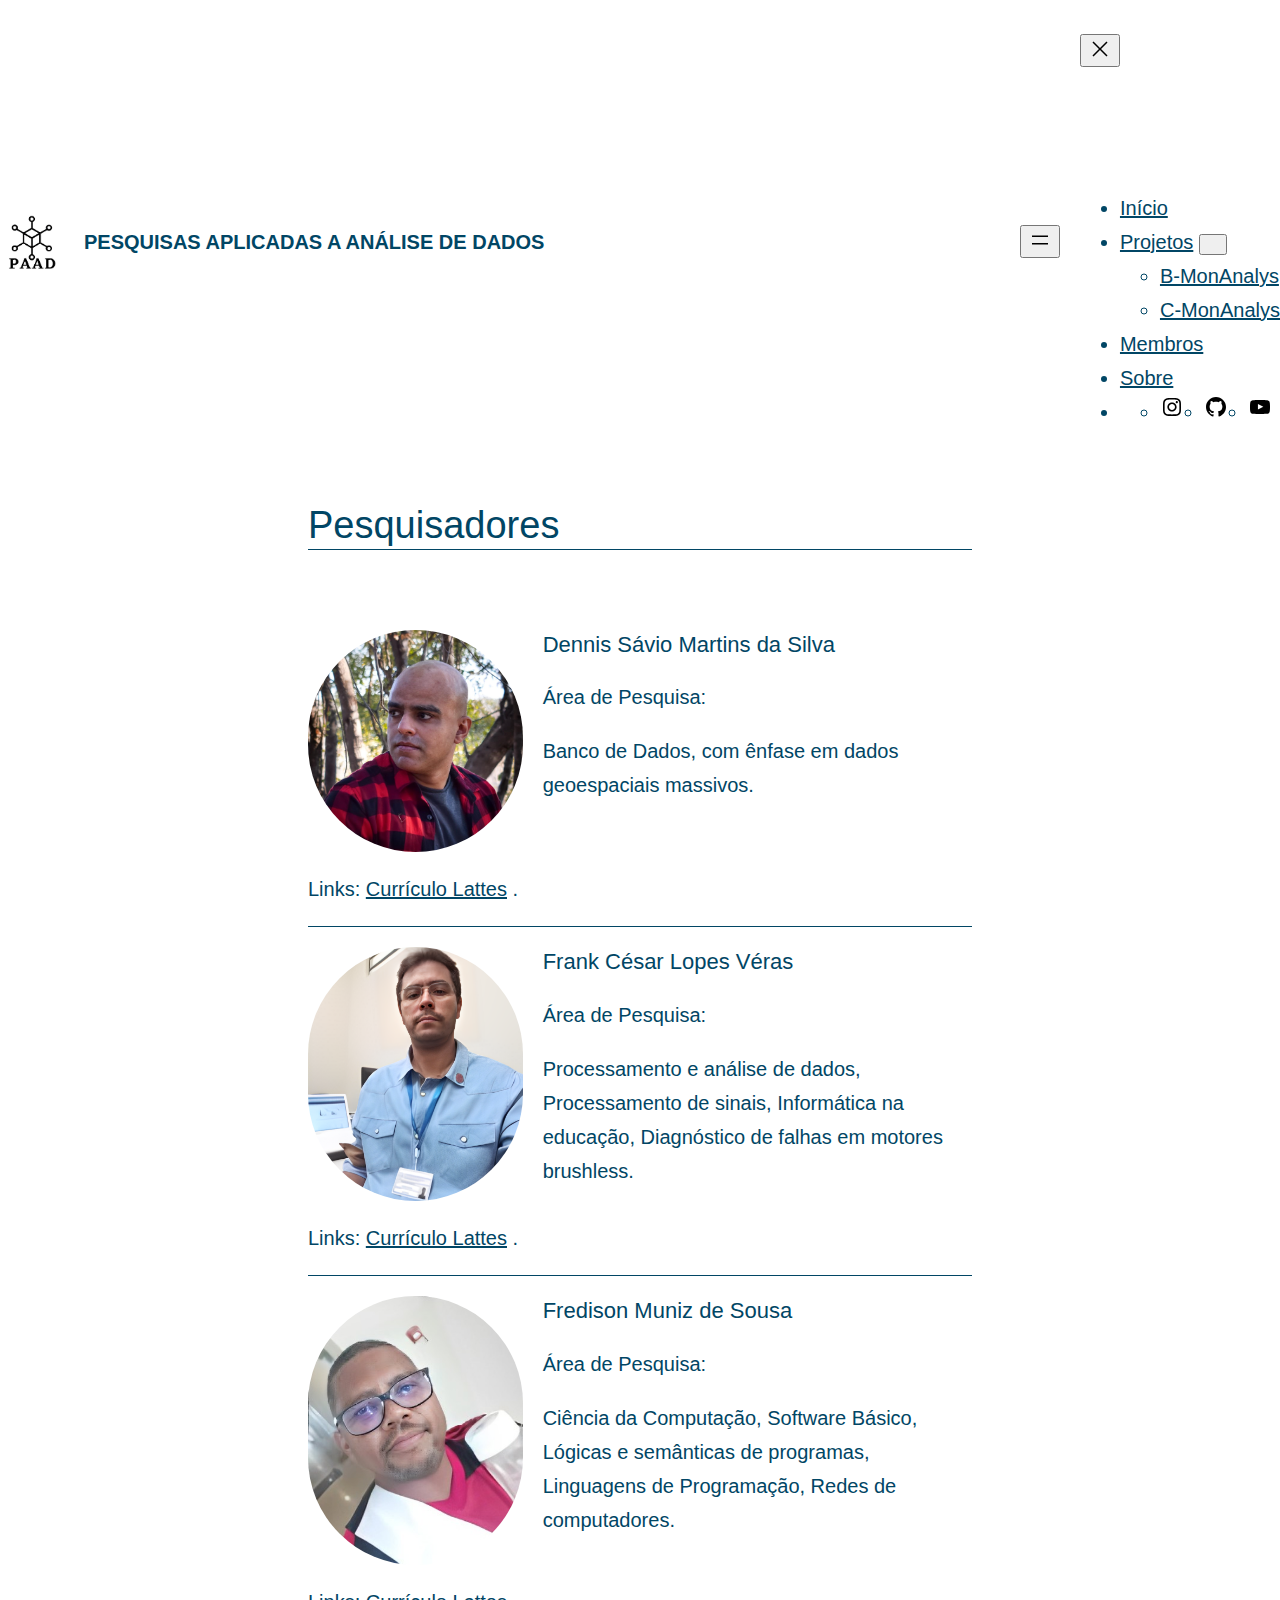
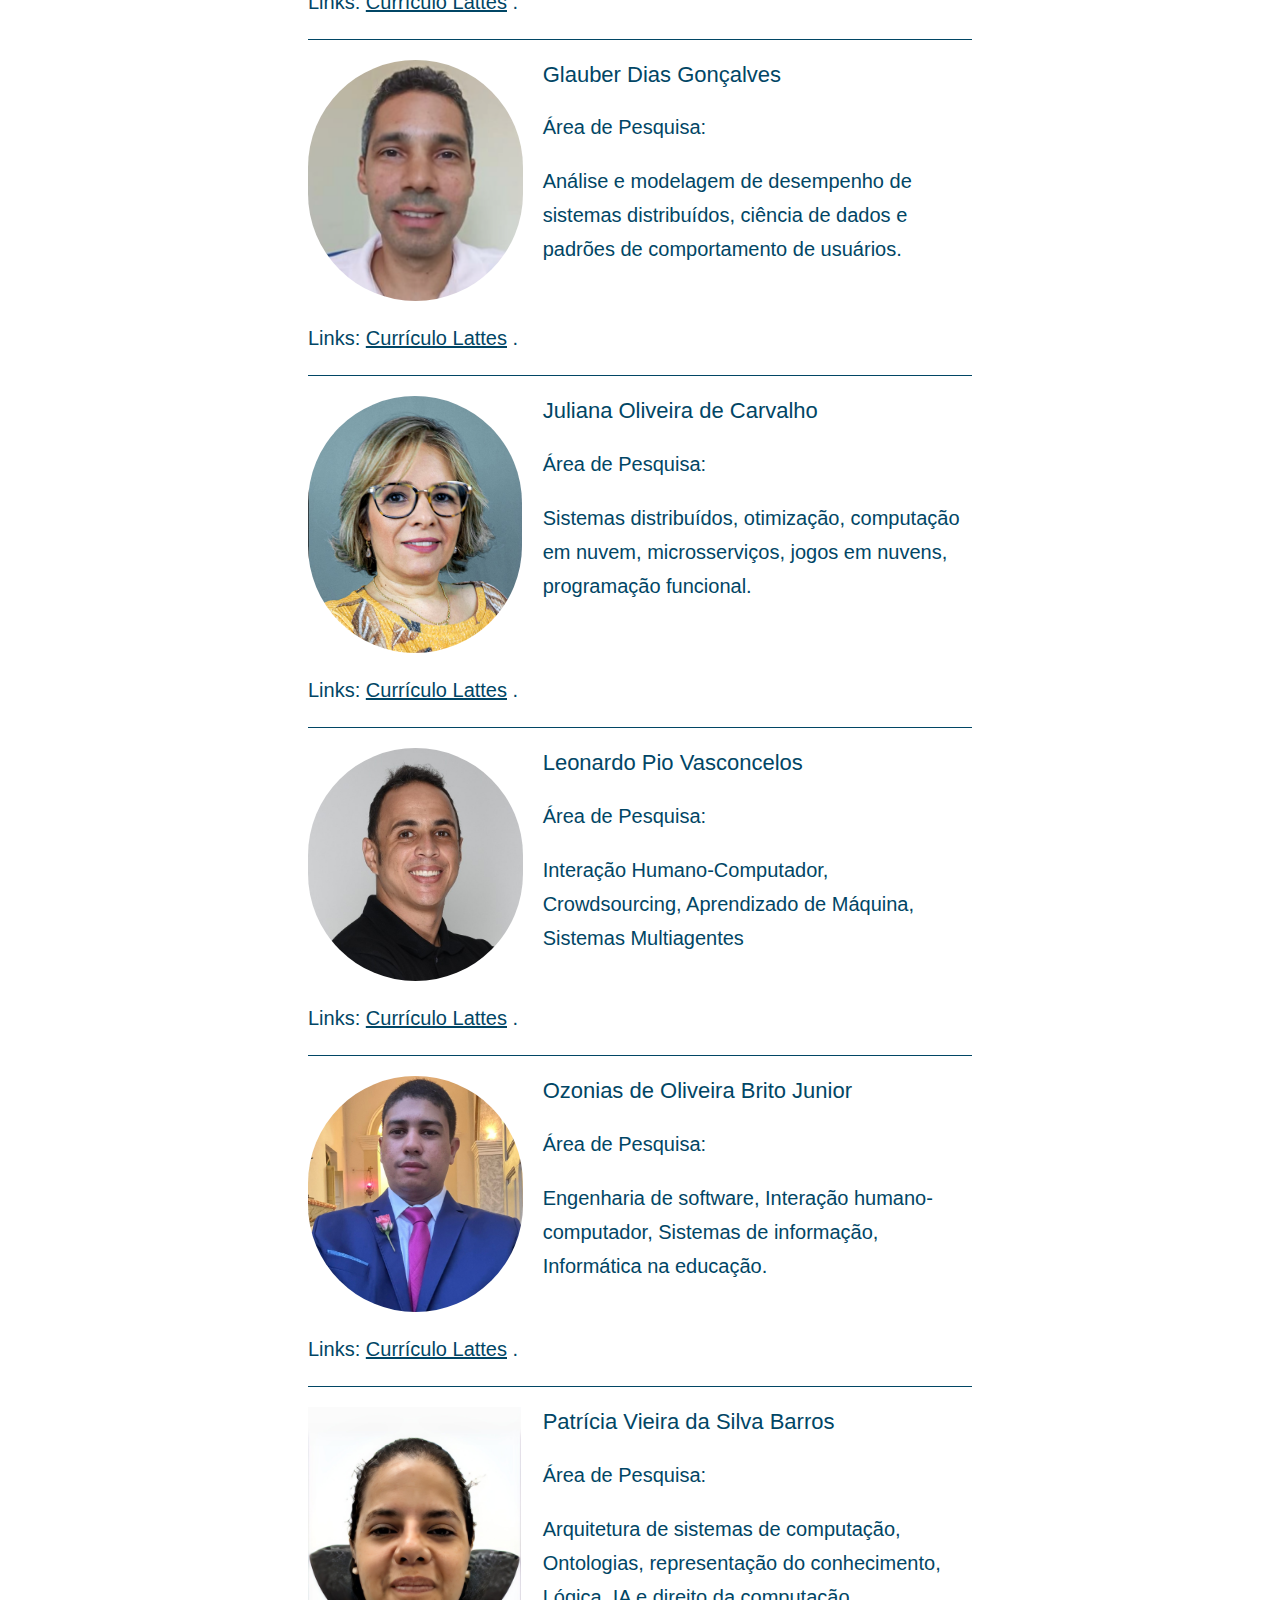
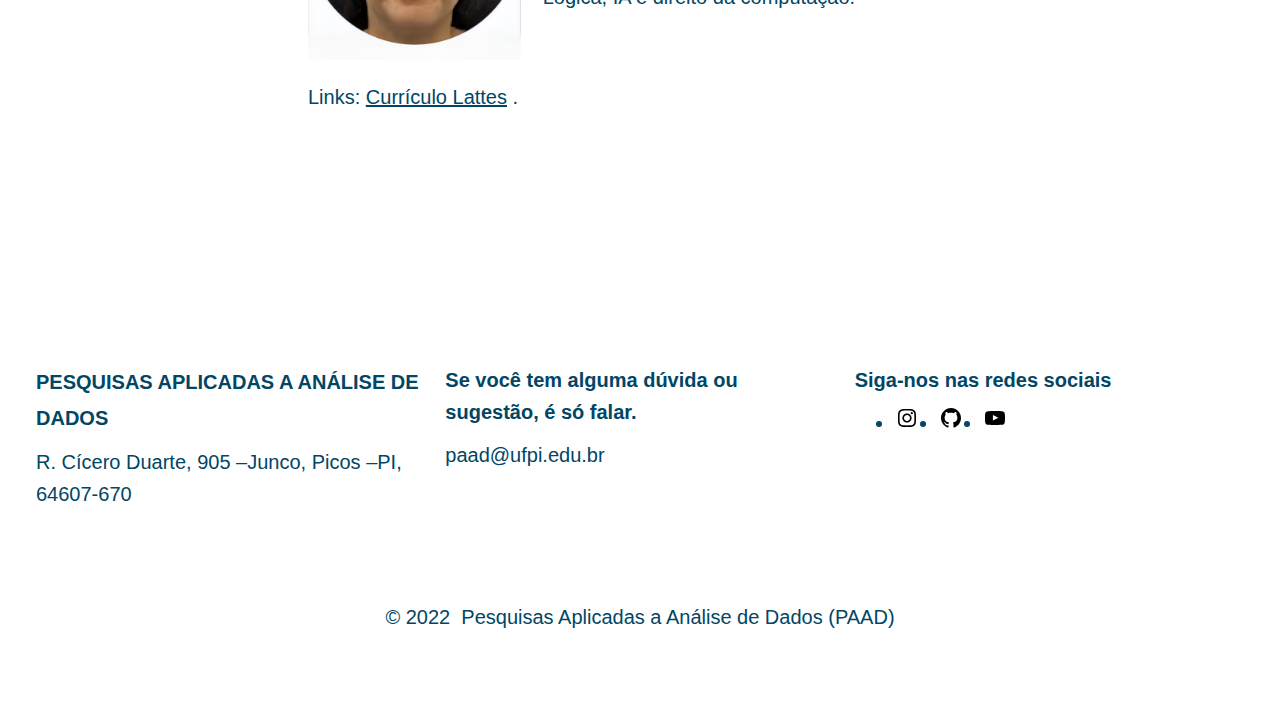
==== pages/membros/index.html @ ea76b941 "Subindo o site" ====
<!DOCTYPE html>
<html lang="pt-BR">
    <head>
        <meta charset="UTF-8"/>
        <meta name="viewport" content="width=device-width, initial-scale=1"/>
        <meta name='robots' content='max-image-preview:large'/>
        
        <title>Membros &#8211;Pesquisas aplicadas A análise de dados</title>
        
        <link rel="alternate" type="application/rss+xml" title="Feed para Pesquisas aplicadas A análise de dados &raquo;" href="../../feed/index.html"/>
        <link rel="alternate" type="application/rss+xml" title="Feed de comentários para Pesquisas aplicadas A análise de dados &raquo;" href="../../feed/index.html"/>
        <script type="text/javascript">
            /* <![CDATA[ */
            function addLoadEvent(func) {
                var oldonload = window.onload;
                if (typeof window.onload != 'function') {
                    window.onload = func;
                } else {
                    window.onload = function() {
                        oldonload();
                        func();
                    }
                }
            }
            /* ]]> */
        </script>
        <script>
            window._wpemojiSettings = {
                "baseUrl": "https:\/\/s0.wp.com\/wp-content\/mu-plugins\/wpcom-smileys\/twemoji\/2\/72x72\/",
                "ext": ".png",
                "svgUrl": "https:\/\/s0.wp.com\/wp-content\/mu-plugins\/wpcom-smileys\/twemoji\/2\/svg\/",
                "svgExt": ".svg",
                "source": {
                    "concatemoji": "https:\/\/s0.wp.com\/wp-includes\/js\/wp-emoji-release.min.js?m=1719498190i&ver=6.7-beta3-59263"
                }
            };
            /*! This file is auto-generated */
            !function(i, n) {
                var o, s, e;
                function c(e) {
                    try {
                        var t = {
                            supportTests: e,
                            timestamp: (new Date).valueOf()
                        };
                        sessionStorage.setItem(o, JSON.stringify(t))
                    } catch (e) {}
                }
                function p(e, t, n) {
                    e.clearRect(0, 0, e.canvas.width, e.canvas.height),
                    e.fillText(t, 0, 0);
                    var t = new Uint32Array(e.getImageData(0, 0, e.canvas.width, e.canvas.height).data)
                      , r = (e.clearRect(0, 0, e.canvas.width, e.canvas.height),
                    e.fillText(n, 0, 0),
                    new Uint32Array(e.getImageData(0, 0, e.canvas.width, e.canvas.height).data));
                    return t.every(function(e, t) {
                        return e === r[t]
                    })
                }
                function u(e, t, n) {
                    switch (t) {
                    case "flag":
                        return n(e, "\ud83c\udff3\ufe0f\u200d\u26a7\ufe0f", "\ud83c\udff3\ufe0f\u200b\u26a7\ufe0f") ? !1 : !n(e, "\ud83c\uddfa\ud83c\uddf3", "\ud83c\uddfa\u200b\ud83c\uddf3") && !n(e, "\ud83c\udff4\udb40\udc67\udb40\udc62\udb40\udc65\udb40\udc6e\udb40\udc67\udb40\udc7f", "\ud83c\udff4\u200b\udb40\udc67\u200b\udb40\udc62\u200b\udb40\udc65\u200b\udb40\udc6e\u200b\udb40\udc67\u200b\udb40\udc7f");
                    case "emoji":
                        return !n(e, "\ud83d\udc26\u200d\u2b1b", "\ud83d\udc26\u200b\u2b1b")
                    }
                    return !1
                }
                function f(e, t, n) {
                    var r = "undefined" != typeof WorkerGlobalScope && self instanceof WorkerGlobalScope ? new OffscreenCanvas(300,150) : i.createElement("canvas")
                      , a = r.getContext("2d", {
                        willReadFrequently: !0
                    })
                      , o = (a.textBaseline = "top",
                    a.font = "600 32px Arial",
                    {});
                    return e.forEach(function(e) {
                        o[e] = t(a, e, n)
                    }),
                    o
                }
                function t(e) {
                    var t = i.createElement("script");
                    t.src = e,
                    t.defer = !0,
                    i.head.appendChild(t)
                }
                "undefined" != typeof Promise && (o = "wpEmojiSettingsSupports",
                s = ["flag", "emoji"],
                n.supports = {
                    everything: !0,
                    everythingExceptFlag: !0
                },
                e = new Promise(function(e) {
                    i.addEventListener("DOMContentLoaded", e, {
                        once: !0
                    })
                }
                ),
                new Promise(function(t) {
                    var n = function() {
                        try {
                            var e = JSON.parse(sessionStorage.getItem(o));
                            if ("object" == typeof e && "number" == typeof e.timestamp && (new Date).valueOf() < e.timestamp + 604800 && "object" == typeof e.supportTests)
                                return e.supportTests
                        } catch (e) {}
                        return null
                    }();
                    if (!n) {
                        if ("undefined" != typeof Worker && "undefined" != typeof OffscreenCanvas && "undefined" != typeof URL && URL.createObjectURL && "undefined" != typeof Blob)
                            try {
                                var e = "postMessage(" + f.toString() + "(" + [JSON.stringify(s), u.toString(), p.toString()].join(",") + "));"
                                  , r = new Blob([e],{
                                    type: "text/javascript"
                                })
                                  , a = new Worker(URL.createObjectURL(r),{
                                    name: "wpTestEmojiSupports"
                                });
                                return void (a.onmessage = function(e) {
                                    c(n = e.data),
                                    a.terminate(),
                                    t(n)
                                }
                                )
                            } catch (e) {}
                        c(n = f(s, u, p))
                    }
                    t(n)
                }
                ).then(function(e) {
                    for (var t in e)
                        n.supports[t] = e[t],
                        n.supports.everything = n.supports.everything && n.supports[t],
                        "flag" !== t && (n.supports.everythingExceptFlag = n.supports.everythingExceptFlag && n.supports[t]);
                    n.supports.everythingExceptFlag = n.supports.everythingExceptFlag && !n.supports.flag,
                    n.DOMReady = !1,
                    n.readyCallback = function() {
                        n.DOMReady = !0
                    }
                }).then(function() {
                    return e
                }).then(function() {
                    var e;
                    n.supports.everything || (n.readyCallback(),
                    (e = n.source || {}).concatemoji ? t(e.concatemoji) : e.wpemoji && e.twemoji && (t(e.twemoji),
                    t(e.wpemoji)))
                }))
            }((window,
            document), window._wpemojiSettings);
        </script>
        <link crossorigin='anonymous' rel='stylesheet' id='all-css-0-1' href='https://s0.wp.com/wp-content/mu-plugins/wpcom-theme-compat/blockbase.css?m=1633680961i&cssminify=yes' type='text/css' media='all'/>
        <style id='blockbase_font_faces-inline-css'>
            /* latin-ext */
            @font-face {
                font-family: 'DM Sans';
                font-style: italic;
                font-weight: 400;
                font-display: swap;
                src: url(https://s0.wp.com/wp-content/themes/pub/blockbase/assets/fonts/dm-sans/dm-sans-latin-ext-Regular-italic.woff2) format('woff2');
                unicode-range: U+0100-024F, U+0259, U+1E00-1EFF, U+2020, U+20A0-20AB, U+20AD-20CF, U+2113, U+2C60-2C7F, U+A720-A7FF;
            }

            /* latin */
            @font-face {
                font-family: 'DM Sans';
                font-style: italic;
                font-weight: 400;
                font-display: swap;
                src: url(https://s0.wp.com/wp-content/themes/pub/blockbase/assets/fonts/dm-sans/dm-sans-Regular-italic.woff2) format('woff2');
                unicode-range: U+0000-00FF, U+0131, U+0152-0153, U+02BB-02BC, U+02C6, U+02DA, U+02DC, U+2000-206F, U+2074, U+20AC, U+2122, U+2191, U+2193, U+2212, U+2215, U+FEFF, U+FFFD;
            }

            /* latin-ext */
            @font-face {
                font-family: 'DM Sans';
                font-style: italic;
                font-weight: 500;
                font-display: swap;
                src: url(https://s0.wp.com/wp-content/themes/pub/blockbase/assets/fonts/dm-sans/dm-sans-latin-ext-Medium-italic.woff2) format('woff2');
                unicode-range: U+0100-024F, U+0259, U+1E00-1EFF, U+2020, U+20A0-20AB, U+20AD-20CF, U+2113, U+2C60-2C7F, U+A720-A7FF;
            }

            /* latin */
            @font-face {
                font-family: 'DM Sans';
                font-style: italic;
                font-weight: 500;
                font-display: swap;
                src: url(https://s0.wp.com/wp-content/themes/pub/blockbase/assets/fonts/dm-sans/dm-sans-Medium-italic.woff2) format('woff2');
                unicode-range: U+0000-00FF, U+0131, U+0152-0153, U+02BB-02BC, U+02C6, U+02DA, U+02DC, U+2000-206F, U+2074, U+20AC, U+2122, U+2191, U+2193, U+2212, U+2215, U+FEFF, U+FFFD;
            }

            /* latin-ext */
            @font-face {
                font-family: 'DM Sans';
                font-style: italic;
                font-weight: 700;
                font-display: swap;
                src: url(https://s0.wp.com/wp-content/themes/pub/blockbase/assets/fonts/dm-sans/dm-sans-latin-ext-Bold-italic.woff2) format('woff2');
                unicode-range: U+0100-024F, U+0259, U+1E00-1EFF, U+2020, U+20A0-20AB, U+20AD-20CF, U+2113, U+2C60-2C7F, U+A720-A7FF;
            }

            /* latin */
            @font-face {
                font-family: 'DM Sans';
                font-style: italic;
                font-weight: 700;
                font-display: swap;
                src: url(https://s0.wp.com/wp-content/themes/pub/blockbase/assets/fonts/dm-sans/dm-sans-Bold-italic.woff2) format('woff2');
                unicode-range: U+0000-00FF, U+0131, U+0152-0153, U+02BB-02BC, U+02C6, U+02DA, U+02DC, U+2000-206F, U+2074, U+20AC, U+2122, U+2191, U+2193, U+2212, U+2215, U+FEFF, U+FFFD;
            }

            /* latin-ext */
            @font-face {
                font-family: 'DM Sans';
                font-style: normal;
                font-weight: 400;
                font-display: swap;
                src: url(https://s0.wp.com/wp-content/themes/pub/blockbase/assets/fonts/dm-sans/dm-sans-latin-ext-Regular.woff2) format('woff2');
                unicode-range: U+0100-024F, U+0259, U+1E00-1EFF, U+2020, U+20A0-20AB, U+20AD-20CF, U+2113, U+2C60-2C7F, U+A720-A7FF;
            }

            /* latin */
            @font-face {
                font-family: 'DM Sans';
                font-style: normal;
                font-weight: 400;
                font-display: swap;
                src: url(https://s0.wp.com/wp-content/themes/pub/blockbase/assets/fonts/dm-sans/dm-sans-Regular.woff2) format('woff2');
                unicode-range: U+0000-00FF, U+0131, U+0152-0153, U+02BB-02BC, U+02C6, U+02DA, U+02DC, U+2000-206F, U+2074, U+20AC, U+2122, U+2191, U+2193, U+2212, U+2215, U+FEFF, U+FFFD;
            }

            /* latin-ext */
            @font-face {
                font-family: 'DM Sans';
                font-style: normal;
                font-weight: 500;
                font-display: swap;
                src: url(https://s0.wp.com/wp-content/themes/pub/blockbase/assets/fonts/dm-sans/dm-sans-latin-ext-Medium.woff2) format('woff2');
                unicode-range: U+0100-024F, U+0259, U+1E00-1EFF, U+2020, U+20A0-20AB, U+20AD-20CF, U+2113, U+2C60-2C7F, U+A720-A7FF;
            }

            /* latin */
            @font-face {
                font-family: 'DM Sans';
                font-style: normal;
                font-weight: 500;
                font-display: swap;
                src: url(https://s0.wp.com/wp-content/themes/pub/blockbase/assets/fonts/dm-sans/dm-sans-Medium.woff2) format('woff2');
                unicode-range: U+0000-00FF, U+0131, U+0152-0153, U+02BB-02BC, U+02C6, U+02DA, U+02DC, U+2000-206F, U+2074, U+20AC, U+2122, U+2191, U+2193, U+2212, U+2215, U+FEFF, U+FFFD;
            }

            /* latin-ext */
            @font-face {
                font-family: 'DM Sans';
                font-style: normal;
                font-weight: 700;
                font-display: swap;
                src: url(https://s0.wp.com/wp-content/themes/pub/blockbase/assets/fonts/dm-sans/dm-sans-latin-ext-Bold.woff2) format('woff2');
                unicode-range: U+0100-024F, U+0259, U+1E00-1EFF, U+2020, U+20A0-20AB, U+20AD-20CF, U+2113, U+2C60-2C7F, U+A720-A7FF;
            }

            /* latin */
            @font-face {
                font-family: 'DM Sans';
                font-style: normal;
                font-weight: 700;
                font-display: swap;
                src: url(https://s0.wp.com/wp-content/themes/pub/blockbase/assets/fonts/dm-sans/dm-sans-Bold.woff2) format('woff2');
                unicode-range: U+0000-00FF, U+0131, U+0152-0153, U+02BB-02BC, U+02C6, U+02DA, U+02DC, U+2000-206F, U+2074, U+20AC, U+2122, U+2191, U+2193, U+2212, U+2215, U+FEFF, U+FFFD;
            }
        </style>
        <link crossorigin='anonymous' rel='stylesheet' id='all-css-2-1' href='https://s0.wp.com/wp-content/mu-plugins/jetpack-plugin/moon/modules/related-posts/related-posts.css?m=1705437079i&cssminify=yes' type='text/css' media='all'/>
        <style id='wp-block-site-logo-inline-css'>
            .wp-block-site-logo {
                box-sizing: border-box;
                line-height: 0
            }

            .wp-block-site-logo a {
                display: inline-block;
                line-height: 0
            }

            .wp-block-site-logo.is-default-size img {
                height: auto;
                width: 120px
            }

            .wp-block-site-logo img {
                height: auto;
                max-width: 100%
            }

            .wp-block-site-logo a,.wp-block-site-logo img {
                border-radius: inherit
            }

            .wp-block-site-logo.aligncenter {
                margin-left: auto;
                margin-right: auto;
                text-align: center
            }

            :root :where(.wp-block-site-logo.is-style-rounded) {
                border-radius: 9999px
            }
        </style>
        <style id='wp-block-site-title-inline-css'>
            .wp-block-site-title {
                box-sizing: border-box
            }

            .wp-block-site-title :where(a) {
                color: inherit;
                font-family: inherit;
                font-size: inherit;
                font-style: inherit;
                font-weight: inherit;
                letter-spacing: inherit;
                line-height: inherit;
                text-decoration: inherit
            }
        </style>
        <style id='wp-block-group-inline-css'>
            .wp-block-group {
                box-sizing: border-box
            }

            :where(.wp-block-group.wp-block-group-is-layout-constrained) {
                position: relative
            }
        </style>
        <style id='wp-block-spacer-inline-css'>
            .wp-block-spacer {
                clear: both
            }
        </style>
        <style id='wp-block-navigation-link-inline-css'>
            .wp-block-navigation .wp-block-navigation-item__label {
                overflow-wrap: break-word
            }

            .wp-block-navigation .wp-block-navigation-item__description {
                display: none
            }

            .link-ui-tools {
                border-top: 1px solid #f0f0f0;
                padding: 8px
            }

            .link-ui-block-inserter {
                padding-top: 8px
            }

            .link-ui-block-inserter__back {
                margin-left: 8px;
                text-transform: uppercase
            }
        </style>
        <link crossorigin='anonymous' rel='stylesheet' id='all-css-16-1' href='https://s0.wp.com/_static/??-eJytzEEOgyAQheELVUZIW+2i6VkACRmdDoYBjbcvpoteoMvvveSHfe184hK4wEo1IgvE2uhCju3JATb9UFfVg6tIEzhKfukIXbb5+EpAkkdLbeUT5aCgvMgF/hJnu2G0BRP/0q/3Uw9mvOm7Gc38AQwGRys=&cssminify=yes' type='text/css' media='all'/>
        <style id='wp-block-heading-inline-css'>
            h1.has-background,h2.has-background,h3.has-background,h4.has-background,h5.has-background,h6.has-background {
                padding: 1.25em 2.375em
            }

            h1.has-text-align-left[style*=writing-mode]:where([style*=vertical-lr]),h1.has-text-align-right[style*=writing-mode]:where([style*=vertical-rl]),h2.has-text-align-left[style*=writing-mode]:where([style*=vertical-lr]),h2.has-text-align-right[style*=writing-mode]:where([style*=vertical-rl]),h3.has-text-align-left[style*=writing-mode]:where([style*=vertical-lr]),h3.has-text-align-right[style*=writing-mode]:where([style*=vertical-rl]),h4.has-text-align-left[style*=writing-mode]:where([style*=vertical-lr]),h4.has-text-align-right[style*=writing-mode]:where([style*=vertical-rl]),h5.has-text-align-left[style*=writing-mode]:where([style*=vertical-lr]),h5.has-text-align-right[style*=writing-mode]:where([style*=vertical-rl]),h6.has-text-align-left[style*=writing-mode]:where([style*=vertical-lr]),h6.has-text-align-right[style*=writing-mode]:where([style*=vertical-rl]) {
                rotate: 180deg
            }
        </style>
        <style id='wp-block-separator-inline-css'>
            @charset "UTF-8";.wp-block-separator {
                border: none;
                border-top: 2px solid
            }

            :root :where(.wp-block-separator.is-style-dots) {
                height: auto;
                line-height: 1;
                text-align: center
            }

            :root :where(.wp-block-separator.is-style-dots):before {
                color: currentColor;
                content: "···";
                font-family: serif;
                font-size: 1.5em;
                letter-spacing: 2em;
                padding-left: 2em
            }

            .wp-block-separator.is-style-dots {
                background: none!important;
                border: none!important
            }
        </style>
        <style id='wp-block-image-inline-css'>
            .wp-block-image a {
                display: inline-block
            }

            .wp-block-image img {
                box-sizing: border-box;
                height: auto;
                max-width: 100%;
                vertical-align: bottom
            }

            @media (prefers-reduced-motion:no-preference) {
                .wp-block-image img.hide {
                    visibility: hidden
                }

                .wp-block-image img.show {
                    animation: show-content-image .4s
                }
            }

            .wp-block-image[style*=border-radius] img,.wp-block-image[style*=border-radius]>a {
                border-radius: inherit
            }

            .wp-block-image.has-custom-border img {
                box-sizing: border-box
            }

            .wp-block-image.aligncenter {
                text-align: center
            }

            .wp-block-image.alignfull a,.wp-block-image.alignwide a {
                width: 100%
            }

            .wp-block-image.alignfull img,.wp-block-image.alignwide img {
                height: auto;
                width: 100%
            }

            .wp-block-image .aligncenter,.wp-block-image .alignleft,.wp-block-image .alignright,.wp-block-image.aligncenter,.wp-block-image.alignleft,.wp-block-image.alignright {
                display: table
            }

            .wp-block-image .aligncenter>figcaption,.wp-block-image .alignleft>figcaption,.wp-block-image .alignright>figcaption,.wp-block-image.aligncenter>figcaption,.wp-block-image.alignleft>figcaption,.wp-block-image.alignright>figcaption {
                caption-side: bottom;
                display: table-caption
            }

            .wp-block-image .alignleft {
                float: left;
                margin: .5em 1em .5em 0
            }

            .wp-block-image .alignright {
                float: right;
                margin: .5em 0 .5em 1em
            }

            .wp-block-image .aligncenter {
                margin-left: auto;
                margin-right: auto
            }

            .wp-block-image :where(figcaption) {
                margin-bottom: 1em;
                margin-top: .5em
            }

            .wp-block-image.is-style-circle-mask img {
                border-radius: 9999px
            }

            @supports ((-webkit-mask-image: none) or (mask-image:none)) or (-webkit-mask-image:none) {
                .wp-block-image.is-style-circle-mask img {
                    border-radius:0;
                    -webkit-mask-image: url('data:image/svg+xml;utf8,<svg viewBox="0 0 100 100" xmlns="http://www.w3.org/2000/svg"><circle cx="50" cy="50" r="50"/></svg>');
                    mask-image: url('data:image/svg+xml;utf8,<svg viewBox="0 0 100 100" xmlns="http://www.w3.org/2000/svg"><circle cx="50" cy="50" r="50"/></svg>');
                    mask-mode: alpha;
                    -webkit-mask-position: center;
                    mask-position: center;
                    -webkit-mask-repeat: no-repeat;
                    mask-repeat: no-repeat;
                    -webkit-mask-size: contain;
                    mask-size: contain
                }
            }

            :root :where(.wp-block-image.is-style-rounded img,.wp-block-image .is-style-rounded img) {
                border-radius: 9999px
            }

            .wp-block-image figure {
                margin: 0
            }

            .wp-lightbox-container {
                display: flex;
                flex-direction: column;
                position: relative
            }

            .wp-lightbox-container img {
                cursor: zoom-in
            }

            .wp-lightbox-container img:hover+button {
                opacity: 1
            }

            .wp-lightbox-container button {
                align-items: center;
                -webkit-backdrop-filter: blur(16px) saturate(180%);
                backdrop-filter: blur(16px) saturate(180%);
                background-color: #5a5a5a40;
                border: none;
                border-radius: 4px;
                cursor: zoom-in;
                display: flex;
                height: 20px;
                justify-content: center;
                opacity: 0;
                padding: 0;
                position: absolute;
                right: 16px;
                text-align: center;
                top: 16px;
                transition: opacity .2s ease;
                width: 20px;
                z-index: 100
            }

            .wp-lightbox-container button:focus-visible {
                outline: 3px auto #5a5a5a40;
                outline: 3px auto -webkit-focus-ring-color;
                outline-offset: 3px
            }

            .wp-lightbox-container button:hover {
                cursor: pointer;
                opacity: 1
            }

            .wp-lightbox-container button:focus {
                opacity: 1
            }

            .wp-lightbox-container button:focus,.wp-lightbox-container button:hover,.wp-lightbox-container button:not(:hover):not(:active):not(.has-background) {
                background-color: #5a5a5a40;
                border: none
            }

            .wp-lightbox-overlay {
                box-sizing: border-box;
                cursor: zoom-out;
                height: 100vh;
                left: 0;
                overflow: hidden;
                position: fixed;
                top: 0;
                visibility: hidden;
                width: 100%;
                z-index: 100000
            }

            .wp-lightbox-overlay .close-button {
                align-items: center;
                cursor: pointer;
                display: flex;
                justify-content: center;
                min-height: 40px;
                min-width: 40px;
                padding: 0;
                position: absolute;
                right: calc(env(safe-area-inset-right) + 16px);
                top: calc(env(safe-area-inset-top) + 16px);
                z-index: 5000000
            }

            .wp-lightbox-overlay .close-button:focus,.wp-lightbox-overlay .close-button:hover,.wp-lightbox-overlay .close-button:not(:hover):not(:active):not(.has-background) {
                background: none;
                border: none
            }

            .wp-lightbox-overlay .lightbox-image-container {
                height: var(--wp--lightbox-container-height);
                left: 50%;
                overflow: hidden;
                position: absolute;
                top: 50%;
                transform: translate(-50%,-50%);
                transform-origin: top left;
                width: var(--wp--lightbox-container-width);
                z-index: 9999999999
            }

            .wp-lightbox-overlay .wp-block-image {
                align-items: center;
                box-sizing: border-box;
                display: flex;
                height: 100%;
                justify-content: center;
                margin: 0;
                position: relative;
                transform-origin: 0 0;
                width: 100%;
                z-index: 3000000
            }

            .wp-lightbox-overlay .wp-block-image img {
                height: var(--wp--lightbox-image-height);
                min-height: var(--wp--lightbox-image-height);
                min-width: var(--wp--lightbox-image-width);
                width: var(--wp--lightbox-image-width)
            }

            .wp-lightbox-overlay .wp-block-image figcaption {
                display: none
            }

            .wp-lightbox-overlay button {
                background: none;
                border: none
            }

            .wp-lightbox-overlay .scrim {
                background-color: #fff;
                height: 100%;
                opacity: .9;
                position: absolute;
                width: 100%;
                z-index: 2000000
            }

            .wp-lightbox-overlay.active {
                animation: turn-on-visibility .25s both;
                visibility: visible
            }

            .wp-lightbox-overlay.active img {
                animation: turn-on-visibility .35s both
            }

            .wp-lightbox-overlay.show-closing-animation:not(.active) {
                animation: turn-off-visibility .35s both
            }

            .wp-lightbox-overlay.show-closing-animation:not(.active) img {
                animation: turn-off-visibility .25s both
            }

            @media (prefers-reduced-motion:no-preference) {
                .wp-lightbox-overlay.zoom.active {
                    animation: none;
                    opacity: 1;
                    visibility: visible
                }

                .wp-lightbox-overlay.zoom.active .lightbox-image-container {
                    animation: lightbox-zoom-in .4s
                }

                .wp-lightbox-overlay.zoom.active .lightbox-image-container img {
                    animation: none
                }

                .wp-lightbox-overlay.zoom.active .scrim {
                    animation: turn-on-visibility .4s forwards
                }

                .wp-lightbox-overlay.zoom.show-closing-animation:not(.active) {
                    animation: none
                }

                .wp-lightbox-overlay.zoom.show-closing-animation:not(.active) .lightbox-image-container {
                    animation: lightbox-zoom-out .4s
                }

                .wp-lightbox-overlay.zoom.show-closing-animation:not(.active) .lightbox-image-container img {
                    animation: none
                }

                .wp-lightbox-overlay.zoom.show-closing-animation:not(.active) .scrim {
                    animation: turn-off-visibility .4s forwards
                }
            }

            @keyframes show-content-image {
                0% {
                    visibility: hidden
                }

                99% {
                    visibility: hidden
                }

                to {
                    visibility: visible
                }
            }

            @keyframes turn-on-visibility {
                0% {
                    opacity: 0
                }

                to {
                    opacity: 1
                }
            }

            @keyframes turn-off-visibility {
                0% {
                    opacity: 1;
                    visibility: visible
                }

                99% {
                    opacity: 0;
                    visibility: visible
                }

                to {
                    opacity: 0;
                    visibility: hidden
                }
            }

            @keyframes lightbox-zoom-in {
                0% {
                    transform: translate(calc((-100vw + var(--wp--lightbox-scrollbar-width))/2 + var(--wp--lightbox-initial-left-position)),calc(-50vh + var(--wp--lightbox-initial-top-position))) scale(var(--wp--lightbox-scale))
                }

                to {
                    transform: translate(-50%,-50%) scale(1)
                }
            }

            @keyframes lightbox-zoom-out {
                0% {
                    transform: translate(-50%,-50%) scale(1);
                    visibility: visible
                }

                99% {
                    visibility: visible
                }

                to {
                    transform: translate(calc((-100vw + var(--wp--lightbox-scrollbar-width))/2 + var(--wp--lightbox-initial-left-position)),calc(-50vh + var(--wp--lightbox-initial-top-position))) scale(var(--wp--lightbox-scale));
                    visibility: hidden
                }
            }
        </style>
        <style id='wp-block-paragraph-inline-css'>
            .is-small-text {
                font-size: .875em
            }

            .is-regular-text {
                font-size: 1em
            }

            .is-large-text {
                font-size: 2.25em
            }

            .is-larger-text {
                font-size: 3em
            }

            .has-drop-cap:not(:focus):first-letter {
                float: left;
                font-size: 8.4em;
                font-style: normal;
                font-weight: 100;
                line-height: .68;
                margin: .05em .1em 0 0;
                text-transform: uppercase
            }

            body.rtl .has-drop-cap:not(:focus):first-letter {
                float: none;
                margin-left: .1em
            }

            p.has-drop-cap.has-background {
                overflow: hidden
            }

            :root :where(p.has-background) {
                padding: 1.25em 2.375em
            }

            :where(p.has-text-color:not(.has-link-color)) a {
                color: inherit
            }

            p.has-text-align-left[style*="writing-mode:vertical-lr"],p.has-text-align-right[style*="writing-mode:vertical-rl"] {
                rotate: 180deg
            }
        </style>
        <style id='wp-block-columns-inline-css'>
            .wp-block-columns {
                align-items: normal!important;
                box-sizing: border-box;
                display: flex;
                flex-wrap: wrap!important
            }

            @media (min-width: 782px) {
                .wp-block-columns {
                    flex-wrap:nowrap!important
                }
            }

            .wp-block-columns.are-vertically-aligned-top {
                align-items: flex-start
            }

            .wp-block-columns.are-vertically-aligned-center {
                align-items: center
            }

            .wp-block-columns.are-vertically-aligned-bottom {
                align-items: flex-end
            }

            @media (max-width: 781px) {
                .wp-block-columns:not(.is-not-stacked-on-mobile)>.wp-block-column {
                    flex-basis:100%!important
                }
            }

            @media (min-width: 782px) {
                .wp-block-columns:not(.is-not-stacked-on-mobile)>.wp-block-column {
                    flex-basis:0;
                    flex-grow: 1
                }

                .wp-block-columns:not(.is-not-stacked-on-mobile)>.wp-block-column[style*=flex-basis] {
                    flex-grow: 0
                }
            }

            .wp-block-columns.is-not-stacked-on-mobile {
                flex-wrap: nowrap!important
            }

            .wp-block-columns.is-not-stacked-on-mobile>.wp-block-column {
                flex-basis: 0;
                flex-grow: 1
            }

            .wp-block-columns.is-not-stacked-on-mobile>.wp-block-column[style*=flex-basis] {
                flex-grow: 0
            }

            :where(.wp-block-columns) {
                margin-bottom: 1.75em
            }

            :where(.wp-block-columns.has-background) {
                padding: 1.25em 2.375em
            }

            .wp-block-column {
                flex-grow: 1;
                min-width: 0;
                overflow-wrap: break-word;
                word-break: break-word
            }

            .wp-block-column.is-vertically-aligned-top {
                align-self: flex-start
            }

            .wp-block-column.is-vertically-aligned-center {
                align-self: center
            }

            .wp-block-column.is-vertically-aligned-bottom {
                align-self: flex-end
            }

            .wp-block-column.is-vertically-aligned-stretch {
                align-self: stretch
            }

            .wp-block-column.is-vertically-aligned-bottom,.wp-block-column.is-vertically-aligned-center,.wp-block-column.is-vertically-aligned-top {
                width: 100%
            }
        </style>
        <link crossorigin='anonymous' rel='stylesheet' id='all-css-30-1' href='https://s0.wp.com/_static/??-eJyljEsKgDAMBS9kDUUquhDPom0Qaz/BNHh9KdgTuBl4w2PgIWVzKpgKRFEU5DgTg8dCm72+DTHnCicBGex2Z2EMwM9JeKtdkgvYW+YOftTaqYkaXOOix8noQU+z8S9MR0BZ&cssminify=yes' type='text/css' media='all'/>
        <style id='wp-block-post-content-inline-css'>
            .wp-block-post-content:after {
                clear: both;
                content: "";
                display: table
            }
        </style>
        <style id='wp-emoji-styles-inline-css'>
            img.wp-smiley, img.emoji {
                display: inline !important;
                border: none !important;
                box-shadow: none !important;
                height: 1em !important;
                width: 1em !important;
                margin: 0 0.07em !important;
                vertical-align: -0.1em !important;
                background: none !important;
                padding: 0 !important;
            }
        </style>
        <style id='wp-block-library-inline-css'>
            :root {
                --wp-admin-theme-color: #007cba;
                --wp-admin-theme-color--rgb: 0,124,186;
                --wp-admin-theme-color-darker-10: #006ba1;
                --wp-admin-theme-color-darker-10--rgb: 0,107,161;
                --wp-admin-theme-color-darker-20: #005a87;
                --wp-admin-theme-color-darker-20--rgb: 0,90,135;
                --wp-admin-border-width-focus: 2px;
                --wp-block-synced-color: #7a00df;
                --wp-block-synced-color--rgb: 122,0,223;
                --wp-bound-block-color: var(--wp-block-synced-color)
            }

            @media (min-resolution: 192dpi) {
                :root {
                    --wp-admin-border-width-focus:1.5px
                }
            }

            .wp-element-button {
                cursor: pointer
            }

            :root {
                --wp--preset--font-size--normal: 16px;
                --wp--preset--font-size--huge: 42px
            }

            :root .has-very-light-gray-background-color {
                background-color: #eee
            }

            :root .has-very-dark-gray-background-color {
                background-color: #313131
            }

            :root .has-very-light-gray-color {
                color: #eee
            }

            :root .has-very-dark-gray-color {
                color: #313131
            }

            :root .has-vivid-green-cyan-to-vivid-cyan-blue-gradient-background {
                background: linear-gradient(135deg,#00d084,#0693e3)
            }

            :root .has-purple-crush-gradient-background {
                background: linear-gradient(135deg,#34e2e4,#4721fb 50%,#ab1dfe)
            }

            :root .has-hazy-dawn-gradient-background {
                background: linear-gradient(135deg,#faaca8,#dad0ec)
            }

            :root .has-subdued-olive-gradient-background {
                background: linear-gradient(135deg,#fafae1,#67a671)
            }

            :root .has-atomic-cream-gradient-background {
                background: linear-gradient(135deg,#fdd79a,#004a59)
            }

            :root .has-nightshade-gradient-background {
                background: linear-gradient(135deg,#330968,#31cdcf)
            }

            :root .has-midnight-gradient-background {
                background: linear-gradient(135deg,#020381,#2874fc)
            }

            .has-regular-font-size {
                font-size: 1em
            }

            .has-larger-font-size {
                font-size: 2.625em
            }

            .has-normal-font-size {
                font-size: var(--wp--preset--font-size--normal)
            }

            .has-huge-font-size {
                font-size: var(--wp--preset--font-size--huge)
            }

            .has-text-align-center {
                text-align: center
            }

            .has-text-align-left {
                text-align: left
            }

            .has-text-align-right {
                text-align: right
            }

            #end-resizable-editor-section {
                display: none
            }

            .aligncenter {
                clear: both
            }

            .items-justified-left {
                justify-content: flex-start
            }

            .items-justified-center {
                justify-content: center
            }

            .items-justified-right {
                justify-content: flex-end
            }

            .items-justified-space-between {
                justify-content: space-between
            }

            .screen-reader-text {
                clip: rect(1px,1px,1px,1px);
                word-wrap: normal!important;
                border: 0;
                clip-path: inset(50%);
                height: 1px;
                margin: -1px;
                overflow: hidden;
                padding: 0;
                position: absolute;
                width: 1px
            }

            .screen-reader-text:focus {
                clip: auto!important;
                background-color: #ddd;
                clip-path: none;
                color: #444;
                display: block;
                font-size: 1em;
                height: auto;
                left: 5px;
                line-height: normal;
                padding: 15px 23px 14px;
                text-decoration: none;
                top: 5px;
                width: auto;
                z-index: 100000
            }

            html :where(.has-border-color) {
                border-style: solid
            }

            html :where([style*=border-top-color]) {
                border-top-style: solid
            }

            html :where([style*=border-right-color]) {
                border-right-style: solid
            }

            html :where([style*=border-bottom-color]) {
                border-bottom-style: solid
            }

            html :where([style*=border-left-color]) {
                border-left-style: solid
            }

            html :where([style*=border-width]) {
                border-style: solid
            }

            html :where([style*=border-top-width]) {
                border-top-style: solid
            }

            html :where([style*=border-right-width]) {
                border-right-style: solid
            }

            html :where([style*=border-bottom-width]) {
                border-bottom-style: solid
            }

            html :where([style*=border-left-width]) {
                border-left-style: solid
            }

            html :where(img[class*=wp-image-]) {
                height: auto;
                max-width: 100%
            }

            :where(figure) {
                margin: 0 0 1em
            }

            html :where(.is-position-sticky) {
                --wp-admin--admin-bar--position-offset: var(--wp-admin--admin-bar--height,0px)
            }

            @media screen and (max-width: 600px) {
                html :where(.is-position-sticky) {
                    --wp-admin--admin-bar--position-offset:0px
                }
            }

            .has-text-align-justify {
                text-align: justify;
            }

            .has-text-align-justify {
                text-align: justify;
            }
        </style>
        <style id='wp-block-template-skip-link-inline-css'>
            .skip-link.screen-reader-text {
                border: 0;
                clip: rect(1px,1px,1px,1px);
                clip-path: inset(50%);
                height: 1px;
                margin: -1px;
                overflow: hidden;
                padding: 0;
                position: absolute !important;
                width: 1px;
                word-wrap: normal !important;
            }

            .skip-link.screen-reader-text:focus {
                background-color: #eee;
                clip: auto !important;
                clip-path: none;
                color: #444;
                display: block;
                font-size: 1em;
                height: auto;
                left: 5px;
                line-height: normal;
                padding: 15px 23px 14px;
                text-decoration: none;
                top: 5px;
                width: auto;
                z-index: 100000;
            }
        </style>
        <link crossorigin='anonymous' rel='stylesheet' id='all-css-38-1' href='https://s0.wp.com/_static/??/wp-content/mu-plugins/core-compat/wp-mediaelement.css,/wp-content/mu-plugins/wpcom-bbpress-premium-themes.css?m=1432920480j&cssminify=yes' type='text/css' media='all'/>
        <style id='global-styles-inline-css'>
            :root {
                --wp--preset--aspect-ratio--square: 1;
                --wp--preset--aspect-ratio--4-3: 4/3;
                --wp--preset--aspect-ratio--3-4: 3/4;
                --wp--preset--aspect-ratio--3-2: 3/2;
                --wp--preset--aspect-ratio--2-3: 2/3;
                --wp--preset--aspect-ratio--16-9: 16/9;
                --wp--preset--aspect-ratio--9-16: 9/16;
                --wp--preset--color--black: #000000;
                --wp--preset--color--cyan-bluish-gray: #abb8c3;
                --wp--preset--color--white: #ffffff;
                --wp--preset--color--pale-pink: #f78da7;
                --wp--preset--color--vivid-red: #cf2e2e;
                --wp--preset--color--luminous-vivid-orange: #ff6900;
                --wp--preset--color--luminous-vivid-amber: #fcb900;
                --wp--preset--color--light-green-cyan: #7bdcb5;
                --wp--preset--color--vivid-green-cyan: #00d084;
                --wp--preset--color--pale-cyan-blue: #8ed1fc;
                --wp--preset--color--vivid-cyan-blue: #0693e3;
                --wp--preset--color--vivid-purple: #9b51e0;
                --wp--preset--color--primary: #014665;
                --wp--preset--color--tertiary: #ffffff;
                --wp--preset--color--background: #ffffff;
                --wp--preset--gradient--vivid-cyan-blue-to-vivid-purple: linear-gradient(135deg,rgba(6,147,227,1) 0%,rgb(155,81,224) 100%);
                --wp--preset--gradient--light-green-cyan-to-vivid-green-cyan: linear-gradient(135deg,rgb(122,220,180) 0%,rgb(0,208,130) 100%);
                --wp--preset--gradient--luminous-vivid-amber-to-luminous-vivid-orange: linear-gradient(135deg,rgba(252,185,0,1) 0%,rgba(255,105,0,1) 100%);
                --wp--preset--gradient--luminous-vivid-orange-to-vivid-red: linear-gradient(135deg,rgba(255,105,0,1) 0%,rgb(207,46,46) 100%);
                --wp--preset--gradient--very-light-gray-to-cyan-bluish-gray: linear-gradient(135deg,rgb(238,238,238) 0%,rgb(169,184,195) 100%);
                --wp--preset--gradient--cool-to-warm-spectrum: linear-gradient(135deg,rgb(74,234,220) 0%,rgb(151,120,209) 20%,rgb(207,42,186) 40%,rgb(238,44,130) 60%,rgb(251,105,98) 80%,rgb(254,248,76) 100%);
                --wp--preset--gradient--blush-light-purple: linear-gradient(135deg,rgb(255,206,236) 0%,rgb(152,150,240) 100%);
                --wp--preset--gradient--blush-bordeaux: linear-gradient(135deg,rgb(254,205,165) 0%,rgb(254,45,45) 50%,rgb(107,0,62) 100%);
                --wp--preset--gradient--luminous-dusk: linear-gradient(135deg,rgb(255,203,112) 0%,rgb(199,81,192) 50%,rgb(65,88,208) 100%);
                --wp--preset--gradient--pale-ocean: linear-gradient(135deg,rgb(255,245,203) 0%,rgb(182,227,212) 50%,rgb(51,167,181) 100%);
                --wp--preset--gradient--electric-grass: linear-gradient(135deg,rgb(202,248,128) 0%,rgb(113,206,126) 100%);
                --wp--preset--gradient--midnight: linear-gradient(135deg,rgb(2,3,129) 0%,rgb(40,116,252) 100%);
                --wp--preset--font-size--small: 1.125rem;
                --wp--preset--font-size--medium: 1.375rem;
                --wp--preset--font-size--large: min(max(1.75rem, 5vw), 2.375rem);
                --wp--preset--font-size--x-large: min(max(2.25rem, 5vw), 3rem);
                --wp--preset--font-family--albert-sans: 'Albert Sans', sans-serif;
                --wp--preset--font-family--alegreya: Alegreya, serif;
                --wp--preset--font-family--bricolage-grotesque: 'Bricolage Grotesque', sans-serif;
                --wp--preset--font-family--commissioner: Commissioner, sans-serif;
                --wp--preset--font-family--cormorant: Cormorant, serif;
                --wp--preset--font-family--crimson-pro: 'Crimson Pro', serif;
                --wp--preset--font-family--dm-mono: 'DM Mono', monospace;
                --wp--preset--font-family--dm-serif-display: 'DM Serif Display', serif;
                --wp--preset--font-family--epilogue: Epilogue, sans-serif;
                --wp--preset--font-family--fahkwang: Fahkwang, sans-serif;
                --wp--preset--font-family--figtree: Figtree, sans-serif;
                --wp--preset--font-family--fjalla-one: 'Fjalla One', sans-serif;
                --wp--preset--font-family--fraunces: Fraunces, serif;
                --wp--preset--font-family--gabarito: Gabarito, system-ui;
                --wp--preset--font-family--ibm-plex-sans: 'IBM Plex Sans', sans-serif;
                --wp--preset--font-family--ibarra-real-nova: 'Ibarra Real Nova', serif;
                --wp--preset--font-family--instrument-serif: 'Instrument Serif', serif;
                --wp--preset--font-family--jost: Jost, sans-serif;
                --wp--preset--font-family--literata: Literata, serif;
                --wp--preset--font-family--newsreader: Newsreader, serif;
                --wp--preset--font-family--noto-sans-mono: 'Noto Sans Mono', sans-serif;
                --wp--preset--font-family--pt-serif: 'PT Serif', serif;
                --wp--preset--font-family--petrona: Petrona, serif;
                --wp--preset--font-family--piazzolla: Piazzolla, serif;
                --wp--preset--font-family--plus-jakarta-sans: 'Plus Jakarta Sans', sans-serif;
                --wp--preset--font-family--rufina: Rufina, serif;
                --wp--preset--font-family--sora: Sora, sans-serif;
                --wp--preset--font-family--source-sans-3: 'Source Sans 3', sans-serif;
                --wp--preset--font-family--source-serif-4: 'Source Serif 4', serif;
                --wp--preset--font-family--syne: Syne, sans-serif;
                --wp--preset--font-family--texturina: Texturina, serif;
                --wp--preset--font-family--urbanist: Urbanist, sans-serif;
                --wp--preset--font-family--system-font: -apple-system, BlinkMacSystemFont, 'Segoe UI', Roboto, Oxygen-Sans, Ubuntu, Cantarell, 'Helvetica Neue', sans-serif;
                --wp--preset--font-family--arvo: Arvo, serif;
                --wp--preset--font-family--bodoni-moda: 'Bodoni Moda', serif;
                --wp--preset--font-family--cabin: Cabin, sans-serif;
                --wp--preset--font-family--chivo: Chivo, sans-serif;
                --wp--preset--font-family--courier-prime: 'Courier Prime', serif;
                --wp--preset--font-family--dm-sans: 'DM Sans', sans-serif;
                --wp--preset--font-family--domine: Domine, serif;
                --wp--preset--font-family--eb-garamond: 'EB Garamond', serif;
                --wp--preset--font-family--fira-sans: 'Fira Sans', sans-serif;
                --wp--preset--font-family--helvetica-neue: 'Helvetica Neue','Helvetica', 'Arial', sans-serif;
                --wp--preset--font-family--ibm-plex-mono: 'IBM Plex Mono', monospace;
                --wp--preset--font-family--inter: Inter, sans-serif;
                --wp--preset--font-family--josefin-sans: 'Josefin Sans', sans-serif;
                --wp--preset--font-family--libre-baskerville: 'Libre Baskerville', serif;
                --wp--preset--font-family--libre-franklin: 'Libre Franklin', sans-serif;
                --wp--preset--font-family--lora: Lora, serif;
                --wp--preset--font-family--merriweather: Merriweather, serif;
                --wp--preset--font-family--montserrat: Montserrat, sans-serif;
                --wp--preset--font-family--nunito: Nunito, sans-serif;
                --wp--preset--font-family--open-sans: 'Open Sans', sans-serif;
                --wp--preset--font-family--overpass: Overpass, sans-serif;
                --wp--preset--font-family--playfair-display: 'Playfair Display', serif;
                --wp--preset--font-family--poppins: Poppins, sans-serif;
                --wp--preset--font-family--raleway: Raleway, sans-serif;
                --wp--preset--font-family--red-hat-display: 'Red Hat Display', sans-serif;
                --wp--preset--font-family--roboto: Roboto, sans-serif;
                --wp--preset--font-family--roboto-slab: 'Roboto Slab', sans-serif;
                --wp--preset--font-family--rubik: Rubik, sans-serif;
                --wp--preset--font-family--source-sans-pro: 'Source Sans Pro', sans-serif;
                --wp--preset--font-family--source-serif-pro: 'Source Serif Pro', sans-serif;
                --wp--preset--font-family--space-mono: 'Space Mono', sans-serif;
                --wp--preset--font-family--work-sans: 'Work Sans', sans-serif;
                --wp--preset--spacing--20: 0.44rem;
                --wp--preset--spacing--30: 0.67rem;
                --wp--preset--spacing--40: 1rem;
                --wp--preset--spacing--50: 1.5rem;
                --wp--preset--spacing--60: 2.25rem;
                --wp--preset--spacing--70: 3.38rem;
                --wp--preset--spacing--80: 5.06rem;
                --wp--preset--shadow--natural: 6px 6px 9px rgba(0, 0, 0, 0.2);
                --wp--preset--shadow--deep: 12px 12px 50px rgba(0, 0, 0, 0.4);
                --wp--preset--shadow--sharp: 6px 6px 0px rgba(0, 0, 0, 0.2);
                --wp--preset--shadow--outlined: 6px 6px 0px -3px rgba(255, 255, 255, 1), 6px 6px rgba(0, 0, 0, 1);
                --wp--preset--shadow--crisp: 6px 6px 0px rgba(0, 0, 0, 1);
                --wp--custom--opt-out-of-parent-style-variations: ;
                --wp--custom--alignment--aligned-max-width: 50%;
                --wp--custom--button--border--color: var(--wp--custom--color--foreground);
                --wp--custom--button--border--radius: 0;
                --wp--custom--button--border--style: solid;
                --wp--custom--button--border--width: 3px;
                --wp--custom--button--color--background: var(--wp--custom--color--foreground);
                --wp--custom--button--color--text: var(--wp--custom--color--background);
                --wp--custom--button--hover--color--text: var(--wp--custom--color--foreground);
                --wp--custom--button--hover--color--background: var(--wp--custom--color--background);
                --wp--custom--button--hover--border--color: var(--wp--custom--color--foreground);
                --wp--custom--button--spacing--padding--top: 0.667em;
                --wp--custom--button--spacing--padding--bottom: 0.667em;
                --wp--custom--button--spacing--padding--left: 1.333em;
                --wp--custom--button--spacing--padding--right: 1.333em;
                --wp--custom--button--typography--font-size: var(--wp--custom--font-size--normal);
                --wp--custom--button--typography--font-weight: 700;
                --wp--custom--button--typography--line-height: 2;
                --wp--custom--button--outline--color--text: var(--wp--custom--color--primary);
                --wp--custom--button--outline--color--background: var(--wp--custom--color--background);
                --wp--custom--button--outline--border--color: var(--wp--custom--color--primary);
                --wp--custom--button--outline--hover--color--text: var(--wp--custom--color--background);
                --wp--custom--button--outline--hover--color--background: var(--wp--custom--color--secondary);
                --wp--custom--button--outline--hover--border--color: var(--wp--custom--color--primary);
                --wp--custom--color--foreground: var(--wp--preset--color--primary);
                --wp--custom--color--background: var(--wp--preset--color--background);
                --wp--custom--color--primary: var(--wp--preset--color--primary);
                --wp--custom--color--secondary: var(--wp--preset--color--primary);
                --wp--custom--color--tertiary: var(--wp--preset--color--tertiary);
                --wp--custom--font-sizes--x-small: 1rem;
                --wp--custom--font-sizes--normal: 1.25rem;
                --wp--custom--font-sizes--huge: 3rem;
                --wp--custom--form--padding: 20px;
                --wp--custom--form--border--color: var(--wp--custom--color--foreground);
                --wp--custom--form--border--radius: 0;
                --wp--custom--form--border--style: solid;
                --wp--custom--form--border--width: 2px;
                --wp--custom--form--checkbox--checked--content: "\2715";
                --wp--custom--form--checkbox--checked--font-size: var(--wp--custom--font-sizes--x-small);
                --wp--custom--form--checkbox--checked--position--left: 3px;
                --wp--custom--form--checkbox--checked--position--top: 3px;
                --wp--custom--form--checkbox--checked--sizing--height: 12px;
                --wp--custom--form--checkbox--checked--sizing--width: 12px;
                --wp--custom--form--checkbox--unchecked--content: "";
                --wp--custom--form--checkbox--unchecked--position--left: 0;
                --wp--custom--form--checkbox--unchecked--position--top: 0.2em;
                --wp--custom--form--checkbox--unchecked--sizing--height: 16px;
                --wp--custom--form--checkbox--unchecked--sizing--width: 16px;
                --wp--custom--form--color--background: transparent;
                --wp--custom--form--color--box-shadow: none;
                --wp--custom--form--color--text: inherit;
                --wp--custom--form--label--spacing--margin--bottom: var(--wp--custom--gap--baseline);
                --wp--custom--form--label--typography--font-size: var(--wp--custom--font-sizes--x-small);
                --wp--custom--form--label--typography--font-weight: normal;
                --wp--custom--form--label--typography--letter-spacing: normal;
                --wp--custom--form--label--typography--text-transform: none;
                --wp--custom--form--typography--font-size: var(--wp--custom--font-sizes--normal);
                --wp--custom--gallery--caption--font-size: var(--wp--preset--font-size--small);
                --wp--custom--body--typography--line-height: 1.7;
                --wp--custom--heading--typography--font-weight: 500;
                --wp--custom--heading--typography--line-height: 1.125;
                --wp--custom--latest-posts--meta--color--text: var(--wp--custom--color--primary);
                --wp--custom--layout--content-size: 664px;
                --wp--custom--gap--baseline: 10px;
                --wp--custom--gap--horizontal: min(34px, 5vw);
                --wp--custom--gap--vertical: min(34px, 5vw);
                --wp--custom--navigation--submenu--border--color: var(--wp--custom--color--primary);
                --wp--custom--navigation--submenu--border--radius: var(--wp--custom--form--border--radius);
                --wp--custom--navigation--submenu--border--style: var(--wp--custom--form--border--style);
                --wp--custom--navigation--submenu--border--width: var(--wp--custom--form--border--width);
                --wp--custom--navigation--submenu--color--background: var(--wp--custom--color--background);
                --wp--custom--navigation--submenu--color--text: var(--wp--custom--color--foreground);
                --wp--custom--paragraph--dropcap--margin: 0 .2em .2em 0;
                --wp--custom--paragraph--dropcap--typography--font-size: var(--wp--preset--font-size--x-large);
                --wp--custom--paragraph--dropcap--typography--font-weight: 400;
                --wp--custom--post-author--typography--font-weight: normal;
                --wp--custom--post-comment--typography--font-size: var(--wp--custom--font-sizes--normal);
                --wp--custom--post-comment--typography--line-height: var(--wp--custom--body--typography--line-height);
                --wp--custom--pullquote--citation--typography--font-size: var(--wp--custom--font-sizes--x-small);
                --wp--custom--pullquote--citation--typography--font-family: inherit;
                --wp--custom--pullquote--citation--typography--font-style: normal;
                --wp--custom--pullquote--citation--typography--font-weight: 400;
                --wp--custom--pullquote--citation--spacing--margin--top: var(--wp--custom--gap--vertical);
                --wp--custom--pullquote--typography--text-align: left;
                --wp--custom--quote--citation--typography--font-size: var(--wp--custom--font-sizes--x-small);
                --wp--custom--quote--citation--typography--font-style: normal;
                --wp--custom--quote--citation--typography--font-weight: 400;
                --wp--custom--quote--typography--text-align: left;
                --wp--custom--separator--opacity: 1;
                --wp--custom--separator--width: 150px;
                --wp--custom--table--figcaption--typography--font-size: var(--wp--custom--font-sizes--x-small);
                --wp--custom--video--caption--text-align: center;
                --wp--custom--video--caption--margin: var(--wp--custom--gap--vertical) auto;
                --wp--custom--line-height--body: 1.7;
            }

            :root {
                --wp--style--global--content-size: 664px;
                --wp--style--global--wide-size: 1128px;
            }

            :where(body) {
                margin: 0;
            }

            .wp-site-blocks > .alignleft {
                float: left;
                margin-right: 2em;
            }

            .wp-site-blocks > .alignright {
                float: right;
                margin-left: 2em;
            }

            .wp-site-blocks > .aligncenter {
                justify-content: center;
                margin-left: auto;
                margin-right: auto;
            }

            :where(.wp-site-blocks) > * {
                margin-block-start: calc(2 * var(--wp--custom--gap--baseline)); margin-block-end: 0;
            }

            :where(.wp-site-blocks) > :first-child {
                margin-block-start: 0; }

            :where(.wp-site-blocks) > :last-child {
                margin-block-end: 0; }

            :root {
                --wp--style--block-gap: calc(2 * var(--wp--custom--gap--baseline));
            }

            :root :where(.is-layout-flow) > :first-child {
                margin-block-start: 0;}

            :root :where(.is-layout-flow) > :last-child {
                margin-block-end: 0;}

            :root :where(.is-layout-flow) > * {
                margin-block-start: calc(2 * var(--wp--custom--gap--baseline));margin-block-end: 0;
            }

            :root :where(.is-layout-constrained) > :first-child {
                margin-block-start: 0;}

            :root :where(.is-layout-constrained) > :last-child {
                margin-block-end: 0;}

            :root :where(.is-layout-constrained) > * {
                margin-block-start: calc(2 * var(--wp--custom--gap--baseline));margin-block-end: 0;
            }

            :root :where(.is-layout-flex) {
                gap: calc(2 * var(--wp--custom--gap--baseline));
            }

            :root :where(.is-layout-grid) {
                gap: calc(2 * var(--wp--custom--gap--baseline));
            }

            .is-layout-flow > .alignleft {
                float: left;
                margin-inline-start: 0;margin-inline-end: 2em;}

            .is-layout-flow > .alignright {
                float: right;
                margin-inline-start: 2em;margin-inline-end: 0;}

            .is-layout-flow > .aligncenter {
                margin-left: auto !important;
                margin-right: auto !important;
            }

            .is-layout-constrained > .alignleft {
                float: left;
                margin-inline-start: 0;margin-inline-end: 2em;}

            .is-layout-constrained > .alignright {
                float: right;
                margin-inline-start: 2em;margin-inline-end: 0;}

            .is-layout-constrained > .aligncenter {
                margin-left: auto !important;
                margin-right: auto !important;
            }

            .is-layout-constrained > :where(:not(.alignleft):not(.alignright):not(.alignfull)) {
                max-width: var(--wp--style--global--content-size);
                margin-left: auto !important;
                margin-right: auto !important;
            }

            .is-layout-constrained > .alignwide {
                max-width: var(--wp--style--global--wide-size);
            }

            body .is-layout-flex {
                display: flex;
            }

            .is-layout-flex {
                flex-wrap: wrap;
                align-items: center;
            }

            .is-layout-flex > :is(*, div) {
                margin: 0;
            }

            body .is-layout-grid {
                display: grid;
            }

            .is-layout-grid > :is(*, div) {
                margin: 0;
            }

            body {
                background-color: var(--wp--custom--color--background);
                color: var(--wp--custom--color--foreground);
                font-family: var(--wp--preset--font-family--dm-sans);
                font-size: var(--wp--custom--font-sizes--normal);
                font-weight: 400;
                line-height: var(--wp--custom--body--typography--line-height);
                padding-top: 0px;
                padding-right: 0px;
                padding-bottom: 0px;
                padding-left: 0px;
            }

            a:where(:not(.wp-element-button)) {
                color: var(--wp--custom--color--foreground);
                text-decoration: underline;
            }

            :root :where(a:where(:not(.wp-element-button)):hover) {
                text-decoration: none;
            }

            :root :where(a:where(:not(.wp-element-button)):focus) {
                text-decoration: none;
            }

            :root :where(a:where(:not(.wp-element-button)):active) {
                text-decoration: none;
            }

            h1 {
                font-size: min(max(3rem, 7vw), 5rem);
                font-weight: var(--wp--custom--heading--typography--font-weight);
                line-height: 1.2;
                margin-top: var(--wp--custom--gap--vertical);
                margin-bottom: var(--wp--custom--gap--vertical);
            }

            h2 {
                font-size: var(--wp--preset--font-size--x-large);
                font-weight: var(--wp--custom--heading--typography--font-weight);
                line-height: 1.2;
                margin-top: var(--wp--custom--gap--vertical);
                margin-bottom: var(--wp--custom--gap--vertical);
            }

            h3 {
                font-size: var(--wp--preset--font-size--large);
                font-weight: var(--wp--custom--heading--typography--font-weight);
                line-height: 1.2;
                margin-top: var(--wp--custom--gap--vertical);
                margin-bottom: var(--wp--custom--gap--vertical);
            }

            h4 {
                font-size: var(--wp--preset--font-size--medium);
                font-weight: var(--wp--custom--heading--typography--font-weight);
                line-height: 1.4;
                margin-top: var(--wp--custom--gap--vertical);
                margin-bottom: var(--wp--custom--gap--vertical);
            }

            h5 {
                font-size: var(--wp--custom--font-size--normal);
                font-weight: var(--wp--custom--heading--typography--font-weight);
                line-height: 1.4;
                margin-top: var(--wp--custom--gap--vertical);
                margin-bottom: var(--wp--custom--gap--vertical);
            }

            h6 {
                font-size: var(--wp--preset--font-size--small);
                font-weight: var(--wp--custom--heading--typography--font-weight);
                line-height: 1.4;
                margin-top: var(--wp--custom--gap--vertical);
                margin-bottom: var(--wp--custom--gap--vertical);
            }

            :root :where(.wp-element-button, .wp-block-button__link) {
                background-color: var(--wp--custom--button--color--background);
                border-radius: var(--wp--custom--button--border--radius);
                border-width: 0;
                color: var(--wp--custom--button--color--text);
                font-family: var(--wp--preset--font-family--body-font);
                font-size: var(--wp--custom--button--typography--font-size);
                font-weight: var(--wp--custom--button--typography--font-weight);
                line-height: var(--wp--custom--button--typography--line-height);
                padding-top: calc( var(--wp--custom--button--spacing--padding--top) + var(--wp--custom--button--border--width) );
                padding-right: calc( var(--wp--custom--button--spacing--padding--right) + var(--wp--custom--button--border--width) );
                padding-bottom: calc( var(--wp--custom--button--spacing--padding--bottom) + var(--wp--custom--button--border--width) );
                padding-left: calc( var(--wp--custom--button--spacing--padding--left) + var(--wp--custom--button--border--width) );
                text-decoration: none;
            }

            .has-black-color {
                color: var(--wp--preset--color--black) !important;
            }

            .has-cyan-bluish-gray-color {
                color: var(--wp--preset--color--cyan-bluish-gray) !important;
            }

            .has-white-color {
                color: var(--wp--preset--color--white) !important;
            }

            .has-pale-pink-color {
                color: var(--wp--preset--color--pale-pink) !important;
            }

            .has-vivid-red-color {
                color: var(--wp--preset--color--vivid-red) !important;
            }

            .has-luminous-vivid-orange-color {
                color: var(--wp--preset--color--luminous-vivid-orange) !important;
            }

            .has-luminous-vivid-amber-color {
                color: var(--wp--preset--color--luminous-vivid-amber) !important;
            }

            .has-light-green-cyan-color {
                color: var(--wp--preset--color--light-green-cyan) !important;
            }

            .has-vivid-green-cyan-color {
                color: var(--wp--preset--color--vivid-green-cyan) !important;
            }

            .has-pale-cyan-blue-color {
                color: var(--wp--preset--color--pale-cyan-blue) !important;
            }

            .has-vivid-cyan-blue-color {
                color: var(--wp--preset--color--vivid-cyan-blue) !important;
            }

            .has-vivid-purple-color {
                color: var(--wp--preset--color--vivid-purple) !important;
            }

            .has-primary-color {
                color: var(--wp--preset--color--primary) !important;
            }

            .has-tertiary-color {
                color: var(--wp--preset--color--tertiary) !important;
            }

            .has-background-color {
                color: var(--wp--preset--color--background) !important;
            }

            .has-black-background-color {
                background-color: var(--wp--preset--color--black) !important;
            }

            .has-cyan-bluish-gray-background-color {
                background-color: var(--wp--preset--color--cyan-bluish-gray) !important;
            }

            .has-white-background-color {
                background-color: var(--wp--preset--color--white) !important;
            }

            .has-pale-pink-background-color {
                background-color: var(--wp--preset--color--pale-pink) !important;
            }

            .has-vivid-red-background-color {
                background-color: var(--wp--preset--color--vivid-red) !important;
            }

            .has-luminous-vivid-orange-background-color {
                background-color: var(--wp--preset--color--luminous-vivid-orange) !important;
            }

            .has-luminous-vivid-amber-background-color {
                background-color: var(--wp--preset--color--luminous-vivid-amber) !important;
            }

            .has-light-green-cyan-background-color {
                background-color: var(--wp--preset--color--light-green-cyan) !important;
            }

            .has-vivid-green-cyan-background-color {
                background-color: var(--wp--preset--color--vivid-green-cyan) !important;
            }

            .has-pale-cyan-blue-background-color {
                background-color: var(--wp--preset--color--pale-cyan-blue) !important;
            }

            .has-vivid-cyan-blue-background-color {
                background-color: var(--wp--preset--color--vivid-cyan-blue) !important;
            }

            .has-vivid-purple-background-color {
                background-color: var(--wp--preset--color--vivid-purple) !important;
            }

            .has-primary-background-color {
                background-color: var(--wp--preset--color--primary) !important;
            }

            .has-tertiary-background-color {
                background-color: var(--wp--preset--color--tertiary) !important;
            }

            .has-background-background-color {
                background-color: var(--wp--preset--color--background) !important;
            }

            .has-black-border-color {
                border-color: var(--wp--preset--color--black) !important;
            }

            .has-cyan-bluish-gray-border-color {
                border-color: var(--wp--preset--color--cyan-bluish-gray) !important;
            }

            .has-white-border-color {
                border-color: var(--wp--preset--color--white) !important;
            }

            .has-pale-pink-border-color {
                border-color: var(--wp--preset--color--pale-pink) !important;
            }

            .has-vivid-red-border-color {
                border-color: var(--wp--preset--color--vivid-red) !important;
            }

            .has-luminous-vivid-orange-border-color {
                border-color: var(--wp--preset--color--luminous-vivid-orange) !important;
            }

            .has-luminous-vivid-amber-border-color {
                border-color: var(--wp--preset--color--luminous-vivid-amber) !important;
            }

            .has-light-green-cyan-border-color {
                border-color: var(--wp--preset--color--light-green-cyan) !important;
            }

            .has-vivid-green-cyan-border-color {
                border-color: var(--wp--preset--color--vivid-green-cyan) !important;
            }

            .has-pale-cyan-blue-border-color {
                border-color: var(--wp--preset--color--pale-cyan-blue) !important;
            }

            .has-vivid-cyan-blue-border-color {
                border-color: var(--wp--preset--color--vivid-cyan-blue) !important;
            }

            .has-vivid-purple-border-color {
                border-color: var(--wp--preset--color--vivid-purple) !important;
            }

            .has-primary-border-color {
                border-color: var(--wp--preset--color--primary) !important;
            }

            .has-tertiary-border-color {
                border-color: var(--wp--preset--color--tertiary) !important;
            }

            .has-background-border-color {
                border-color: var(--wp--preset--color--background) !important;
            }

            .has-vivid-cyan-blue-to-vivid-purple-gradient-background {
                background: var(--wp--preset--gradient--vivid-cyan-blue-to-vivid-purple) !important;
            }

            .has-light-green-cyan-to-vivid-green-cyan-gradient-background {
                background: var(--wp--preset--gradient--light-green-cyan-to-vivid-green-cyan) !important;
            }

            .has-luminous-vivid-amber-to-luminous-vivid-orange-gradient-background {
                background: var(--wp--preset--gradient--luminous-vivid-amber-to-luminous-vivid-orange) !important;
            }

            .has-luminous-vivid-orange-to-vivid-red-gradient-background {
                background: var(--wp--preset--gradient--luminous-vivid-orange-to-vivid-red) !important;
            }

            .has-very-light-gray-to-cyan-bluish-gray-gradient-background {
                background: var(--wp--preset--gradient--very-light-gray-to-cyan-bluish-gray) !important;
            }

            .has-cool-to-warm-spectrum-gradient-background {
                background: var(--wp--preset--gradient--cool-to-warm-spectrum) !important;
            }

            .has-blush-light-purple-gradient-background {
                background: var(--wp--preset--gradient--blush-light-purple) !important;
            }

            .has-blush-bordeaux-gradient-background {
                background: var(--wp--preset--gradient--blush-bordeaux) !important;
            }

            .has-luminous-dusk-gradient-background {
                background: var(--wp--preset--gradient--luminous-dusk) !important;
            }

            .has-pale-ocean-gradient-background {
                background: var(--wp--preset--gradient--pale-ocean) !important;
            }

            .has-electric-grass-gradient-background {
                background: var(--wp--preset--gradient--electric-grass) !important;
            }

            .has-midnight-gradient-background {
                background: var(--wp--preset--gradient--midnight) !important;
            }

            .has-small-font-size {
                font-size: var(--wp--preset--font-size--small) !important;
            }

            .has-medium-font-size {
                font-size: var(--wp--preset--font-size--medium) !important;
            }

            .has-large-font-size {
                font-size: var(--wp--preset--font-size--large) !important;
            }

            .has-x-large-font-size {
                font-size: var(--wp--preset--font-size--x-large) !important;
            }

            .has-albert-sans-font-family {
                font-family: var(--wp--preset--font-family--albert-sans) !important;
            }

            .has-alegreya-font-family {
                font-family: var(--wp--preset--font-family--alegreya) !important;
            }

            .has-bricolage-grotesque-font-family {
                font-family: var(--wp--preset--font-family--bricolage-grotesque) !important;
            }

            .has-commissioner-font-family {
                font-family: var(--wp--preset--font-family--commissioner) !important;
            }

            .has-cormorant-font-family {
                font-family: var(--wp--preset--font-family--cormorant) !important;
            }

            .has-crimson-pro-font-family {
                font-family: var(--wp--preset--font-family--crimson-pro) !important;
            }

            .has-dm-mono-font-family {
                font-family: var(--wp--preset--font-family--dm-mono) !important;
            }

            .has-dm-serif-display-font-family {
                font-family: var(--wp--preset--font-family--dm-serif-display) !important;
            }

            .has-epilogue-font-family {
                font-family: var(--wp--preset--font-family--epilogue) !important;
            }

            .has-fahkwang-font-family {
                font-family: var(--wp--preset--font-family--fahkwang) !important;
            }

            .has-figtree-font-family {
                font-family: var(--wp--preset--font-family--figtree) !important;
            }

            .has-fjalla-one-font-family {
                font-family: var(--wp--preset--font-family--fjalla-one) !important;
            }

            .has-fraunces-font-family {
                font-family: var(--wp--preset--font-family--fraunces) !important;
            }

            .has-gabarito-font-family {
                font-family: var(--wp--preset--font-family--gabarito) !important;
            }

            .has-ibm-plex-sans-font-family {
                font-family: var(--wp--preset--font-family--ibm-plex-sans) !important;
            }

            .has-ibarra-real-nova-font-family {
                font-family: var(--wp--preset--font-family--ibarra-real-nova) !important;
            }

            .has-instrument-serif-font-family {
                font-family: var(--wp--preset--font-family--instrument-serif) !important;
            }

            .has-jost-font-family {
                font-family: var(--wp--preset--font-family--jost) !important;
            }

            .has-literata-font-family {
                font-family: var(--wp--preset--font-family--literata) !important;
            }

            .has-newsreader-font-family {
                font-family: var(--wp--preset--font-family--newsreader) !important;
            }

            .has-noto-sans-mono-font-family {
                font-family: var(--wp--preset--font-family--noto-sans-mono) !important;
            }

            .has-pt-serif-font-family {
                font-family: var(--wp--preset--font-family--pt-serif) !important;
            }

            .has-petrona-font-family {
                font-family: var(--wp--preset--font-family--petrona) !important;
            }

            .has-piazzolla-font-family {
                font-family: var(--wp--preset--font-family--piazzolla) !important;
            }

            .has-plus-jakarta-sans-font-family {
                font-family: var(--wp--preset--font-family--plus-jakarta-sans) !important;
            }

            .has-rufina-font-family {
                font-family: var(--wp--preset--font-family--rufina) !important;
            }

            .has-sora-font-family {
                font-family: var(--wp--preset--font-family--sora) !important;
            }

            .has-source-sans-3-font-family {
                font-family: var(--wp--preset--font-family--source-sans-3) !important;
            }

            .has-source-serif-4-font-family {
                font-family: var(--wp--preset--font-family--source-serif-4) !important;
            }

            .has-syne-font-family {
                font-family: var(--wp--preset--font-family--syne) !important;
            }

            .has-texturina-font-family {
                font-family: var(--wp--preset--font-family--texturina) !important;
            }

            .has-urbanist-font-family {
                font-family: var(--wp--preset--font-family--urbanist) !important;
            }

            .has-system-font-font-family {
                font-family: var(--wp--preset--font-family--system-font) !important;
            }

            .has-arvo-font-family {
                font-family: var(--wp--preset--font-family--arvo) !important;
            }

            .has-bodoni-moda-font-family {
                font-family: var(--wp--preset--font-family--bodoni-moda) !important;
            }

            .has-cabin-font-family {
                font-family: var(--wp--preset--font-family--cabin) !important;
            }

            .has-chivo-font-family {
                font-family: var(--wp--preset--font-family--chivo) !important;
            }

            .has-courier-prime-font-family {
                font-family: var(--wp--preset--font-family--courier-prime) !important;
            }

            .has-dm-sans-font-family {
                font-family: var(--wp--preset--font-family--dm-sans) !important;
            }

            .has-domine-font-family {
                font-family: var(--wp--preset--font-family--domine) !important;
            }

            .has-eb-garamond-font-family {
                font-family: var(--wp--preset--font-family--eb-garamond) !important;
            }

            .has-fira-sans-font-family {
                font-family: var(--wp--preset--font-family--fira-sans) !important;
            }

            .has-helvetica-neue-font-family {
                font-family: var(--wp--preset--font-family--helvetica-neue) !important;
            }

            .has-ibm-plex-mono-font-family {
                font-family: var(--wp--preset--font-family--ibm-plex-mono) !important;
            }

            .has-inter-font-family {
                font-family: var(--wp--preset--font-family--inter) !important;
            }

            .has-josefin-sans-font-family {
                font-family: var(--wp--preset--font-family--josefin-sans) !important;
            }

            .has-libre-baskerville-font-family {
                font-family: var(--wp--preset--font-family--libre-baskerville) !important;
            }

            .has-libre-franklin-font-family {
                font-family: var(--wp--preset--font-family--libre-franklin) !important;
            }

            .has-lora-font-family {
                font-family: var(--wp--preset--font-family--lora) !important;
            }

            .has-merriweather-font-family {
                font-family: var(--wp--preset--font-family--merriweather) !important;
            }

            .has-montserrat-font-family {
                font-family: var(--wp--preset--font-family--montserrat) !important;
            }

            .has-nunito-font-family {
                font-family: var(--wp--preset--font-family--nunito) !important;
            }

            .has-open-sans-font-family {
                font-family: var(--wp--preset--font-family--open-sans) !important;
            }

            .has-overpass-font-family {
                font-family: var(--wp--preset--font-family--overpass) !important;
            }

            .has-playfair-display-font-family {
                font-family: var(--wp--preset--font-family--playfair-display) !important;
            }

            .has-poppins-font-family {
                font-family: var(--wp--preset--font-family--poppins) !important;
            }

            .has-raleway-font-family {
                font-family: var(--wp--preset--font-family--raleway) !important;
            }

            .has-red-hat-display-font-family {
                font-family: var(--wp--preset--font-family--red-hat-display) !important;
            }

            .has-roboto-font-family {
                font-family: var(--wp--preset--font-family--roboto) !important;
            }

            .has-roboto-slab-font-family {
                font-family: var(--wp--preset--font-family--roboto-slab) !important;
            }

            .has-rubik-font-family {
                font-family: var(--wp--preset--font-family--rubik) !important;
            }

            .has-source-sans-pro-font-family {
                font-family: var(--wp--preset--font-family--source-sans-pro) !important;
            }

            .has-source-serif-pro-font-family {
                font-family: var(--wp--preset--font-family--source-serif-pro) !important;
            }

            .has-space-mono-font-family {
                font-family: var(--wp--preset--font-family--space-mono) !important;
            }

            .has-work-sans-font-family {
                font-family: var(--wp--preset--font-family--work-sans) !important;
            }

            :root :where(.wp-block-navigation) {
                font-size: var(--wp--custom--font-size--normal);
                text-decoration: none;
            }

            :root :where(.wp-block-separator) {
                border-color: currentColor;
                border-width: 0 0 1px 0;
                border-style: solid;
                color: var(--wp--custom--color--foreground);
            }

            :root :where(.wp-block-site-title) {
                font-size: var(--wp--custom--font-size--normal);
                font-weight: 700;
                text-transform: uppercase;
            }

            :root :where(.wp-block-site-title a:where(:not(.wp-element-button))) {
                text-decoration: none;
            }

            :root :where(.wp-block-site-title a:where(:not(.wp-element-button)):hover) {
                text-decoration: underline;
            }

            :root :where(.wp-block-heading) {
                font-family: var(--wp--preset--font-family--dm-sans);
            }
        </style>
        <style id='core-block-supports-inline-css'>
            .wp-container-content-1 {
                flex-basis: 0px;
            }

            .wp-container-core-navigation-is-layout-1 {
                justify-content: center;
            }

            .wp-container-core-group-is-layout-3 {
                justify-content: space-between;
            }

            .wp-container-core-columns-is-layout-1 {
                flex-wrap: nowrap;
            }

            .wp-container-core-columns-is-layout-2 {
                flex-wrap: nowrap;
            }

            .wp-container-core-columns-is-layout-3 {
                flex-wrap: nowrap;
            }

            .wp-container-core-columns-is-layout-4 {
                flex-wrap: nowrap;
            }

            .wp-container-core-columns-is-layout-5 {
                flex-wrap: nowrap;
            }

            .wp-container-core-columns-is-layout-6 {
                flex-wrap: nowrap;
            }

            .wp-container-core-columns-is-layout-7 {
                flex-wrap: nowrap;
            }

            .wp-container-core-columns-is-layout-8 {
                flex-wrap: nowrap;
            }

            .wp-container-core-column-is-layout-17 > * {
                margin-block-start:0;margin-block-end:0;}

            .wp-container-core-column-is-layout-17 > * + * {
                margin-block-start:10px;margin-block-end:0;}

            .wp-container-core-column-is-layout-18 > * {
                margin-block-start:0;margin-block-end:0;}

            .wp-container-core-column-is-layout-18 > * + * {
                margin-block-start:10px;margin-block-end:0;}

            .wp-container-core-group-is-layout-6 {
                flex-wrap: nowrap;
                gap: 16px;
            }

            .wp-container-core-column-is-layout-19 > * {
                margin-block-start:0;margin-block-end:0;}

            .wp-container-core-column-is-layout-19 > * + * {
                margin-block-start:10px;margin-block-end:0;}

            .wp-container-core-columns-is-layout-9 {
                flex-wrap: nowrap;
            }

            .wp-container-core-group-is-layout-9 > :where(:not(.alignleft):not(.alignright):not(.alignfull)) {
                max-width: 860px;
                margin-left: auto !important;
                margin-right: auto !important;
            }

            .wp-container-core-group-is-layout-9 > .alignwide {
                max-width: 1720px;
            }

            .wp-container-core-group-is-layout-9 .alignfull {
                max-width: none;
            }

            .wp-container-core-group-is-layout-9 > .alignfull {
                margin-right: calc(var(--wp--preset--spacing--60) * -1);
                margin-left: calc(var(--wp--preset--spacing--60) * -1);
            }

            .wp-container-core-group-is-layout-9 > * {
                margin-block-start:0;margin-block-end:0;}

            .wp-container-core-group-is-layout-9 > * + * {
                margin-block-start:0px;margin-block-end:0;}
        </style>
        <link crossorigin='anonymous' rel='stylesheet' id='all-css-42-1' href='https://s0.wp.com/_static/??-eJx9juEOgjAMhF/IWTRRwg/jswwss7KtyLoQ396KUVET/vXu+rUHY28ajoJRIGTT++woJmg4BLWMpw5VpR9nrc4KCCILKZ3ewzOY3ZQzBr3Q5xpqz01X24RgU0JRk+OtJe+XoGu2p8HKC5mSv/1Z8QH1jdPRTa0/cglyyEbLWSGOX8K03tLwQI/hsCm3VVHu9kV1uQOHx3Pz&cssminify=yes' type='text/css' media='all'/>
        <style id='jetpack-global-styles-frontend-style-inline-css'>
            :root {
                --font-headings: unset;
                --font-base: unset;
                --font-headings-default: -apple-system,BlinkMacSystemFont,"Segoe UI",Roboto,Oxygen-Sans,Ubuntu,Cantarell,"Helvetica Neue",sans-serif;
                --font-base-default: -apple-system,BlinkMacSystemFont,"Segoe UI",Roboto,Oxygen-Sans,Ubuntu,Cantarell,"Helvetica Neue",sans-serif;
            }
        </style>
        <link crossorigin='anonymous' rel='stylesheet' id='all-css-44-1' href='https://s0.wp.com/wp-content/themes/h4/global.css?m=1420737423i&cssminify=yes' type='text/css' media='all'/>
        <script id="media-video-jwt-bridge-js-extra">
            var videopressAjax = {
                "ajaxUrl": "https:\/\/labpaad.wordpress.com\/wp-admin\/admin-ajax.php",
                "bridgeUrl": "\/wp-content\/mu-plugins\/jetpack-plugin\/moon\/jetpack_vendor\/automattic\/jetpack-videopress\/build\/lib\/token-bridge.js",
                "post_id": "475"
            };
        </script>
        <script id="wpcom-actionbar-placeholder-js-extra">
            var actionbardata = {
                "siteID": "204113684",
                "postID": "475",
                "siteURL": "https:\/\/labpaad.com",
                "xhrURL": "https:\/\/labpaad.com\/wp-admin\/admin-ajax.php",
                "nonce": "d7311a2f30",
                "isLoggedIn": "",
                "statusMessage": "",
                "subsEmailDefault": "instantly",
                "proxyScriptUrl": "https:\/\/s0.wp.com\/wp-content\/js\/wpcom-proxy-request.js?ver=20211021",
                "shortlink": "https:\/\/wp.me\/PdOric-7F",
                "i18n": {
                    "followedText": "Novos posts deste site agora aparecer\u00e3o no seu <a href=\"https:\/\/wordpress.com\/read\">Leitor<\/a>",
                    "foldBar": "Esconder esta barra",
                    "unfoldBar": "Mostrar esta barra"
                }
            };
        </script>
        <script id="jetpack-mu-wpcom-settings-js-before">
            var JETPACK_MU_WPCOM_SETTINGS = {
                "assetsUrl": "https:\/\/s0.wp.com\/wp-content\/mu-plugins\/jetpack-mu-wpcom-plugin\/moon\/vendor\/automattic\/jetpack-mu-wpcom\/src\/build\/"
            };
        </script>
        <script crossorigin='anonymous' type='text/javascript' src='https://s0.wp.com/_static/??/wp-content/js/rlt-proxy.js,/wp-content/mu-plugins/jetpack-plugin/moon/jetpack_vendor/automattic/jetpack-videopress/build/lib/token-bridge.js?m=1725888675j'></script>
        <script id="rlt-proxy-js-after">
            rltInitialize({
                "token": null,
                "iframeOrigins": ["https:\/\/widgets.wp.com"]
            });
        </script>
        <link rel="EditURI" type="application/rsd+xml" title="RSD" href="https://labpaad.wordpress.com/xmlrpc.php?rsd"/>
        <meta name="generator" content="WordPress.com"/>
        <link rel="canonical" href="https://labpaad.com/membros/"/>
        <link rel='shortlink' href='https://wp.me/PdOric-7F'/>
        <link rel="alternate" type="application/json+oembed" href="https://public-api.wordpress.com/oembed/?format=json&amp;url=https%3A%2F%2Flabpaad.com%2Fmembros%2F&amp;for=wpcom-auto-discovery"/>
        <link rel="alternate" type="application/xml+oembed" href="https://public-api.wordpress.com/oembed/?format=xml&amp;url=https%3A%2F%2Flabpaad.com%2Fmembros%2F&amp;for=wpcom-auto-discovery"/>
        <!-- Jetpack Open Graph Tags -->
        <meta property="og:type" content="article"/>
        <meta property="og:title" content="Membros"/>
        <meta property="og:url" content="https://labpaad.com/membros/"/>
        <meta property="og:description" content="Pesquisadores Dennis Sávio Martins da Silva Área de Pesquisa: Banco de Dados, com ênfase em dados geoespaciais massivos. Links: Currículo Lattes. Frank César Lopes Véras Área de Pesquisa: Processam…"/>
        <meta property="article:published_time" content="2024-06-02T21:16:50+00:00"/>
        <meta property="article:modified_time" content="2024-08-07T04:36:21+00:00"/>
        <meta property="og:site_name" content="Pesquisas aplicadas A análise de dados"/>
        <meta property="og:image" content="https://labpaad.com/wp-content/uploads/2024/08/ozonias-1.jpeg"/>
        <meta property="og:image:width" content="1200"/>
        <meta property="og:image:height" content="1317"/>
        <meta property="og:image:alt" content=""/>
        <meta property="og:locale" content="pt_BR"/>
        <meta property="article:publisher" content="https://www.facebook.com/WordPresscom"/>
        <meta name="twitter:text:title" content="Membros"/>
        <meta name="twitter:image" content="https://labpaad.com/wp-content/uploads/2024/08/ozonias-1.jpeg?w=640"/>
        <meta name="twitter:card" content="summary_large_image"/>
        <!-- End Jetpack Open Graph Tags -->
        <link rel="search" type="application/opensearchdescription+xml" href="https://labpaad.com/osd.xml" title="Pesquisas aplicadas A análise de dados"/>
        <link rel="search" type="application/opensearchdescription+xml" href="https://s1.wp.com/opensearch.xml" title="WordPress.com"/>
        <script type="importmap" id="wp-importmap">
            {
                "imports": {
                    "@wordpress\/interactivity": "https:\/\/s0.wp.com\/wp-content\/plugins\/gutenberg-core\/v19.4.0\/build-module\/interactivity\/index.min.js?ver=4a38a9230b5be1bd6e68"
                }
            }</script>
        <script type="module" src="https://s0.wp.com/wp-content/plugins/gutenberg-core/v19.4.0/build-module/block-library/navigation/view.min.js?ver=7b370e821516feba4955" id="@wordpress/block-library/navigation/view-js-module"></script>
        <link rel="modulepreload" href="https://s0.wp.com/wp-content/plugins/gutenberg-core/v19.4.0/build-module/interactivity/index.min.js?ver=4a38a9230b5be1bd6e68" id="@wordpress/interactivity-js-modulepreload">
        <meta name="application-name" content="Pesquisas aplicadas A análise de dados"/>
        <meta name="msapplication-window" content="width=device-width;height=device-height"/>
        <meta name="msapplication-tooltip" content="Siga as publicações, projetos e notícias dos PAAD em nossas redes sociais e repositórios de códigos"/>
        <meta name="description" content="Pesquisadores Dennis Sávio Martins da Silva Área de Pesquisa: Banco de Dados, com ênfase em dados geoespaciais massivos. Links: Currículo Lattes. Frank César Lopes Véras Área de Pesquisa: Processamento e análise de dados, Processamento de sinais, Informática na educação, Diagnóstico de falhas em motores brushless. Links: Currículo Lattes. Fredison Muniz de Sousa Área de Pesquisa:&hellip;"/>
        <link rel="icon" href="https://labpaad.com/wp-content/uploads/2022/08/screenshot_1-1.png?w=32" sizes="32x32"/>
        <link rel="icon" href="https://labpaad.com/wp-content/uploads/2022/08/screenshot_1-1.png?w=192" sizes="192x192"/>
        <link rel="apple-touch-icon" href="https://labpaad.com/wp-content/uploads/2022/08/screenshot_1-1.png?w=180"/>
        <meta name="msapplication-TileImage" content="https://labpaad.com/wp-content/uploads/2022/08/screenshot_1-1.png?w=270"/>
    </head>
    <body class="page-template-default page page-id-475 wp-custom-logo wp-embed-responsive customizer-styles-applied jetpack-reblog-enabled">
        <div class="wp-site-blocks">
            <header class="wp-block-template-part">
                <div class="wp-block-group gapless-group is-layout-constrained wp-block-group-is-layout-constrained">
                    <div class="wp-block-group alignfull site-header site-header-linear is-content-justification-space-between is-layout-flex wp-container-core-group-is-layout-3 wp-block-group-is-layout-flex" style="padding-top:var(--wp--custom--gap--vertical);padding-bottom:var(--wp--custom--gap--vertical)">
                        <div class="wp-block-group site-brand is-layout-flex wp-block-group-is-layout-flex">
                            <div class="wp-block-site-logo">
                                <a href="../../" class="custom-logo-link" rel="home">
                                    <img width="64" height="64" src="../../wp-content/uploads/2022/08/screenshot_1-1.png" class="custom-logo" alt="Pesquisas aplicadas A análise de dados" decoding="async" data-attachment-id="125" data-permalink="https://labpaad.com/screenshot_1-1/" data-orig-file="https://labpaad.com/wp-content/uploads/2022/08/screenshot_1-1.png" data-orig-size="358,358" data-comments-opened="1" data-image-meta="{&quot;aperture&quot;:&quot;0&quot;,&quot;credit&quot;:&quot;&quot;,&quot;camera&quot;:&quot;&quot;,&quot;caption&quot;:&quot;&quot;,&quot;created_timestamp&quot;:&quot;0&quot;,&quot;copyright&quot;:&quot;&quot;,&quot;focal_length&quot;:&quot;0&quot;,&quot;iso&quot;:&quot;0&quot;,&quot;shutter_speed&quot;:&quot;0&quot;,&quot;title&quot;:&quot;&quot;,&quot;orientation&quot;:&quot;0&quot;}" data-image-title="screenshot_1-1" data-image-description="" data-image-caption="" data-medium-file="https://labpaad.com/wp-content/uploads/2022/08/screenshot_1-1.png?w=300" data-large-file="https://labpaad.com/wp-content/uploads/2022/08/screenshot_1-1.png?w=358" tabindex="0" role="button"/>
                                </a>
                            </div>
                            <div class="wp-block-group site-words-stack-small is-layout-flex wp-block-group-is-layout-flex">
                                <h4 class="wp-block-site-title">
                                    <a href="../../" target="_self" rel="home">Pesquisas aplicadas A análise de dados</a>
                                </h4>
                            </div>
                        </div>
                        <nav class="is-responsive items-justified-center social-links wp-block-navigation is-horizontal is-content-justification-center is-layout-flex wp-container-core-navigation-is-layout-1 wp-block-navigation-is-layout-flex" aria-label="Cabeçalho navegação" data-wp-interactive="core/navigation" data-wp-context='{"overlayOpenedBy":{"click":false,"hover":false,"focus":false},"type":"overlay","roleAttribute":"","ariaLabel":"Menu"}'>
                            <button aria-haspopup="dialog" aria-label="Abrir menu" class="wp-block-navigation__responsive-container-open " data-wp-on-async--click="actions.openMenuOnClick" data-wp-on--keydown="actions.handleMenuKeydown">
                                <svg width="24" height="24" xmlns="http://www.w3.org/2000/svg" viewBox="0 0 24 24" aria-hidden="true" focusable="false">
                                    <rect x="4" y="7.5" width="16" height="1.5"/>
                                    <rect x="4" y="15" width="16" height="1.5"/>
                                </svg>
                            </button>
                            <div class="wp-block-navigation__responsive-container  " id="modal-1" data-wp-class--has-modal-open="state.isMenuOpen" data-wp-class--is-menu-open="state.isMenuOpen" data-wp-watch="callbacks.initMenu" data-wp-on--keydown="actions.handleMenuKeydown" data-wp-on-async--focusout="actions.handleMenuFocusout" tabindex="-1">
                                <div class="wp-block-navigation__responsive-close" tabindex="-1">
                                    <div class="wp-block-navigation__responsive-dialog" data-wp-bind--aria-modal="state.ariaModal" data-wp-bind--aria-label="state.ariaLabel" data-wp-bind--role="state.roleAttribute">
                                        <button aria-label="Fechar menu" class="wp-block-navigation__responsive-container-close" data-wp-on-async--click="actions.closeMenuOnClick">
                                            <svg xmlns="http://www.w3.org/2000/svg" viewBox="0 0 24 24" width="24" height="24" aria-hidden="true" focusable="false">
                                                <path d="m13.06 12 6.47-6.47-1.06-1.06L12 10.94 5.53 4.47 4.47 5.53 10.94 12l-6.47 6.47 1.06 1.06L12 13.06l6.47 6.47 1.06-1.06L13.06 12Z"></path>
                                            </svg>
                                        </button>
                                        <div class="wp-block-navigation__responsive-container-content" data-wp-watch="callbacks.focusFirstElement" id="modal-1-content">
                                            <div style="height:100px;width:0px" aria-hidden="true" class="wp-block-spacer wp-container-content-1"></div>
                                            <ul class="wp-block-navigation__container is-responsive items-justified-center social-links wp-block-navigation">
                                                <li class=" wp-block-navigation-item wp-block-navigation-link">
                                                    <a class="wp-block-navigation-item__content" href="../../">
                                                        <span class="wp-block-navigation-item__label">Início</span>
                                                    </a>
                                                </li>
                                                <li data-wp-context="{ &quot;submenuOpenedBy&quot;: { &quot;click&quot;: false, &quot;hover&quot;: false, &quot;focus&quot;: false }, &quot;type&quot;: &quot;submenu&quot; }" data-wp-interactive="core/navigation" data-wp-on--focusout="actions.handleMenuFocusout" data-wp-on--keydown="actions.handleMenuKeydown" data-wp-on-async--mouseenter="actions.openMenuOnHover" data-wp-on-async--mouseleave="actions.closeMenuOnHover" data-wp-watch="callbacks.initMenu" tabindex="-1" class=" wp-block-navigation-item has-child open-on-hover-click wp-block-navigation-submenu">
                                                    <a class="wp-block-navigation-item__content" href="./">Projetos</a>
                                                    <button data-wp-bind--aria-expanded="state.isMenuOpen" data-wp-on-async--click="actions.toggleMenuOnClick" aria-label="Projetos submenu" class="wp-block-navigation__submenu-icon wp-block-navigation-submenu__toggle">
                                                        <svg xmlns="http://www.w3.org/2000/svg" width="12" height="12" viewBox="0 0 12 12" fill="none" aria-hidden="true" focusable="false">
                                                            <path d="M1.50002 4L6.00002 8L10.5 4" stroke-width="1.5"></path>
                                                        </svg>
                                                    </button>
                                                    <ul data-wp-on-async--focus="actions.openMenuOnFocus" class="wp-block-navigation__submenu-container wp-block-navigation-submenu">
                                                        <li class=" wp-block-navigation-item wp-block-navigation-link">
                                                            <a class="wp-block-navigation-item__content" href="https://labpaad.github.io/B-MonAnalys">
                                                                <span class="wp-block-navigation-item__label">B-MonAnalys</span>
                                                            </a>
                                                        </li>
                                                        <li class=" wp-block-navigation-item wp-block-navigation-link">
                                                            <a class="wp-block-navigation-item__content" href="https://labpaad.github.io/C-MonAnalys">
                                                                <span class="wp-block-navigation-item__label">C-MonAnalys</span>
                                                            </a>
                                                        </li>
                                                    </ul>
                                                </li>
                                                <li class=" wp-block-navigation-item wp-block-navigation-link">
                                                    <a class="wp-block-navigation-item__content" href="../../pages/membros/">
                                                        <span class="wp-block-navigation-item__label">Membros</span>
                                                    </a>
                                                </li>
                                                <li class=" wp-block-navigation-item wp-block-navigation-link">
                                                    <a class="wp-block-navigation-item__content" href="../../pages/sobre/">
                                                        <span class="wp-block-navigation-item__label">Sobre</span>
                                                    </a>
                                                </li>
                                                <li class="wp-block-navigation-item">
                                                    <ul class="wp-block-social-links is-layout-flex wp-block-social-links-is-layout-flex">
                                                        <li class="wp-social-link wp-social-link-instagram  wp-block-social-link">
                                                            <a href="https://www.instagram.com/paad.lab/" class="wp-block-social-link-anchor">
                                                                <svg width="24" height="24" viewBox="0 0 24 24" version="1.1" xmlns="http://www.w3.org/2000/svg" aria-hidden="true" focusable="false">
                                                                    <path d="M12,4.622c2.403,0,2.688,0.009,3.637,0.052c0.877,0.04,1.354,0.187,1.671,0.31c0.42,0.163,0.72,0.358,1.035,0.673 c0.315,0.315,0.51,0.615,0.673,1.035c0.123,0.317,0.27,0.794,0.31,1.671c0.043,0.949,0.052,1.234,0.052,3.637 s-0.009,2.688-0.052,3.637c-0.04,0.877-0.187,1.354-0.31,1.671c-0.163,0.42-0.358,0.72-0.673,1.035 c-0.315,0.315-0.615,0.51-1.035,0.673c-0.317,0.123-0.794,0.27-1.671,0.31c-0.949,0.043-1.233,0.052-3.637,0.052 s-2.688-0.009-3.637-0.052c-0.877-0.04-1.354-0.187-1.671-0.31c-0.42-0.163-0.72-0.358-1.035-0.673 c-0.315-0.315-0.51-0.615-0.673-1.035c-0.123-0.317-0.27-0.794-0.31-1.671C4.631,14.688,4.622,14.403,4.622,12 s0.009-2.688,0.052-3.637c0.04-0.877,0.187-1.354,0.31-1.671c0.163-0.42,0.358-0.72,0.673-1.035 c0.315-0.315,0.615-0.51,1.035-0.673c0.317-0.123,0.794-0.27,1.671-0.31C9.312,4.631,9.597,4.622,12,4.622 M12,3 C9.556,3,9.249,3.01,8.289,3.054C7.331,3.098,6.677,3.25,6.105,3.472C5.513,3.702,5.011,4.01,4.511,4.511 c-0.5,0.5-0.808,1.002-1.038,1.594C3.25,6.677,3.098,7.331,3.054,8.289C3.01,9.249,3,9.556,3,12c0,2.444,0.01,2.751,0.054,3.711 c0.044,0.958,0.196,1.612,0.418,2.185c0.23,0.592,0.538,1.094,1.038,1.594c0.5,0.5,1.002,0.808,1.594,1.038 c0.572,0.222,1.227,0.375,2.185,0.418C9.249,20.99,9.556,21,12,21s2.751-0.01,3.711-0.054c0.958-0.044,1.612-0.196,2.185-0.418 c0.592-0.23,1.094-0.538,1.594-1.038c0.5-0.5,0.808-1.002,1.038-1.594c0.222-0.572,0.375-1.227,0.418-2.185 C20.99,14.751,21,14.444,21,12s-0.01-2.751-0.054-3.711c-0.044-0.958-0.196-1.612-0.418-2.185c-0.23-0.592-0.538-1.094-1.038-1.594 c-0.5-0.5-1.002-0.808-1.594-1.038c-0.572-0.222-1.227-0.375-2.185-0.418C14.751,3.01,14.444,3,12,3L12,3z M12,7.378 c-2.552,0-4.622,2.069-4.622,4.622S9.448,16.622,12,16.622s4.622-2.069,4.622-4.622S14.552,7.378,12,7.378z M12,15 c-1.657,0-3-1.343-3-3s1.343-3,3-3s3,1.343,3,3S13.657,15,12,15z M16.804,6.116c-0.596,0-1.08,0.484-1.08,1.08 s0.484,1.08,1.08,1.08c0.596,0,1.08-0.484,1.08-1.08S17.401,6.116,16.804,6.116z"></path>
                                                                </svg>
                                                                <span class="wp-block-social-link-label screen-reader-text">Instagram</span>
                                                            </a>
                                                        </li>
                                                        <li class="wp-social-link wp-social-link-github  wp-block-social-link">
                                                            <a href="https://github.com/LABPAAD" class="wp-block-social-link-anchor">
                                                                <svg width="24" height="24" viewBox="0 0 24 24" version="1.1" xmlns="http://www.w3.org/2000/svg" aria-hidden="true" focusable="false">
                                                                    <path d="M12,2C6.477,2,2,6.477,2,12c0,4.419,2.865,8.166,6.839,9.489c0.5,0.09,0.682-0.218,0.682-0.484 c0-0.236-0.009-0.866-0.014-1.699c-2.782,0.602-3.369-1.34-3.369-1.34c-0.455-1.157-1.11-1.465-1.11-1.465 c-0.909-0.62,0.069-0.608,0.069-0.608c1.004,0.071,1.532,1.03,1.532,1.03c0.891,1.529,2.341,1.089,2.91,0.833 c0.091-0.647,0.349-1.086,0.635-1.337c-2.22-0.251-4.555-1.111-4.555-4.943c0-1.091,0.39-1.984,1.03-2.682 C6.546,8.54,6.202,7.524,6.746,6.148c0,0,0.84-0.269,2.75,1.025C10.295,6.95,11.15,6.84,12,6.836 c0.85,0.004,1.705,0.114,2.504,0.336c1.909-1.294,2.748-1.025,2.748-1.025c0.546,1.376,0.202,2.394,0.1,2.646 c0.64,0.699,1.026,1.591,1.026,2.682c0,3.841-2.337,4.687-4.565,4.935c0.359,0.307,0.679,0.917,0.679,1.852 c0,1.335-0.012,2.415-0.012,2.741c0,0.269,0.18,0.579,0.688,0.481C19.138,20.161,22,16.416,22,12C22,6.477,17.523,2,12,2z"></path>
                                                                </svg>
                                                                <span class="wp-block-social-link-label screen-reader-text">GitHub</span>
                                                            </a>
                                                        </li>
                                                        <li class="wp-social-link wp-social-link-youtube  wp-block-social-link">
                                                            <a href="https://www.youtube.com/channel/UCc1FpLC3oiJvsoh1sDJtk2g" class="wp-block-social-link-anchor">
                                                                <svg width="24" height="24" viewBox="0 0 24 24" version="1.1" xmlns="http://www.w3.org/2000/svg" aria-hidden="true" focusable="false">
                                                                    <path d="M21.8,8.001c0,0-0.195-1.378-0.795-1.985c-0.76-0.797-1.613-0.801-2.004-0.847c-2.799-0.202-6.997-0.202-6.997-0.202 h-0.009c0,0-4.198,0-6.997,0.202C4.608,5.216,3.756,5.22,2.995,6.016C2.395,6.623,2.2,8.001,2.2,8.001S2,9.62,2,11.238v1.517 c0,1.618,0.2,3.237,0.2,3.237s0.195,1.378,0.795,1.985c0.761,0.797,1.76,0.771,2.205,0.855c1.6,0.153,6.8,0.201,6.8,0.201 s4.203-0.006,7.001-0.209c0.391-0.047,1.243-0.051,2.004-0.847c0.6-0.607,0.795-1.985,0.795-1.985s0.2-1.618,0.2-3.237v-1.517 C22,9.62,21.8,8.001,21.8,8.001z M9.935,14.594l-0.001-5.62l5.404,2.82L9.935,14.594z"></path>
                                                                </svg>
                                                                <span class="wp-block-social-link-label screen-reader-text">YouTube</span>
                                                            </a>
                                                        </li>
                                                    </ul>
                                                </li>
                                            </ul>
                                        </div>
                                    </div>
                                </div>
                            </div>
                        </nav>
                    </div>
                </div>
            </header>
            <main class="wp-block-group is-layout-flow wp-block-group-is-layout-flow">
                <div class="entry-content wp-block-post-content is-layout-constrained wp-block-post-content-is-layout-constrained">
                    <h3 class="wp-block-heading">Pesquisadores</h3>
                    <hr class="wp-block-separator has-alpha-channel-opacity is-style-wide" style="margin-top:0;margin-bottom:0"/>
                    <div style="height:40px" aria-hidden="true" class="wp-block-spacer"></div>
                    <div class="wp-block-columns is-layout-flex wp-container-core-columns-is-layout-1 wp-block-columns-is-layout-flex">
                        <div class="wp-block-column is-layout-flow wp-block-column-is-layout-flow" style="flex-basis:33.33%">
                            <figure class="wp-block-image size-large is-resized is-style-rounded">
                                <img loading="lazy" data-attachment-id="534" data-permalink="../../membros/captura-de-tela-2024-06-11-101914/" data-orig-file="../../wp-content/uploads/2024/06/captura-de-tela-2024-06-11-101914.png" data-orig-size="612,635" data-comments-opened="1" data-image-meta="{&quot;aperture&quot;:&quot;0&quot;,&quot;credit&quot;:&quot;&quot;,&quot;camera&quot;:&quot;&quot;,&quot;caption&quot;:&quot;&quot;,&quot;created_timestamp&quot;:&quot;0&quot;,&quot;copyright&quot;:&quot;&quot;,&quot;focal_length&quot;:&quot;0&quot;,&quot;iso&quot;:&quot;0&quot;,&quot;shutter_speed&quot;:&quot;0&quot;,&quot;title&quot;:&quot;&quot;,&quot;orientation&quot;:&quot;0&quot;}" data-image-title="captura-de-tela-2024-06-11-101914" data-image-description="" data-image-caption="" data-medium-file="../../wp-content/uploads/2024/06/captura-de-tela-2024-06-11-101914.png?w=289" data-large-file="../../wp-content/uploads/2024/06/captura-de-tela-2024-06-11-101914.png?w=612" tabindex="0" role="button" width="612" height="635" src="../../wp-content/uploads/2024/06/captura-de-tela-2024-06-11-101914.png?w=612" alt="" class="wp-image-534" style="width:222px;height:auto"/>
                            </figure>
                        </div>
                        <div class="wp-block-column is-layout-flow wp-block-column-is-layout-flow" style="flex-basis:66.66%">
                            <h4 class="wp-block-heading">Dennis Sávio Martins da Silva</h4>
                            <p>Área de Pesquisa: </p>
                            <p>Banco de Dados, com ênfase em dados geoespaciais massivos.</p>
                        </div>
                    </div>
                    <p>
                        Links: <a href="http://lattes.cnpq.br/1606965196320781">Currículo Lattes</a>
                        .
                    </p>
                    <hr class="wp-block-separator has-alpha-channel-opacity is-style-wide"/>
                    <div class="wp-block-columns is-layout-flex wp-container-core-columns-is-layout-2 wp-block-columns-is-layout-flex">
                        <div class="wp-block-column is-layout-flow wp-block-column-is-layout-flow" style="flex-basis:33.33%">
                            <figure class="wp-block-image size-large is-resized is-style-rounded">
                                <img loading="lazy" data-attachment-id="539" data-permalink="../../membros/captura-de-tela-2024-06-02-163729-2-2/" data-orig-file="../../membros/wp-content/uploads/2024/06/captura-de-tela-2024-06-02-163729-2.png" data-orig-size="793,938" data-comments-opened="1" data-image-meta="{&quot;aperture&quot;:&quot;0&quot;,&quot;credit&quot;:&quot;&quot;,&quot;camera&quot;:&quot;&quot;,&quot;caption&quot;:&quot;&quot;,&quot;created_timestamp&quot;:&quot;0&quot;,&quot;copyright&quot;:&quot;&quot;,&quot;focal_length&quot;:&quot;0&quot;,&quot;iso&quot;:&quot;0&quot;,&quot;shutter_speed&quot;:&quot;0&quot;,&quot;title&quot;:&quot;&quot;,&quot;orientation&quot;:&quot;0&quot;}" data-image-title="captura-de-tela-2024-06-02-163729-2" data-image-description="" data-image-caption="" data-medium-file="../../membros/wp-content/uploads/2024/06/captura-de-tela-2024-06-02-163729-2.png?w=254" data-large-file="../../wp-content/uploads/2024/06/captura-de-tela-2024-06-02-163729-2.png?w=793" tabindex="0" role="button" width="793" height="938" src="../../wp-content/uploads/2024/06/captura-de-tela-2024-06-02-163729-2.png?w=793" alt="" class="wp-image-539" style="width:217px;height:auto"/>
                            </figure>
                        </div>
                        <div class="wp-block-column is-layout-flow wp-block-column-is-layout-flow" style="flex-basis:66.66%">
                            <h4 class="wp-block-heading">Frank César Lopes Véras</h4>
                            <p>Área de Pesquisa: </p>
                            <p>Processamento e análise de dados, Processamento de sinais, Informática na educação, Diagnóstico de falhas em motores brushless.</p>
                        </div>
                    </div>
                    <p>
                        Links: <a href="http://lattes.cnpq.br/4650481876651508">Currículo Lattes</a>
                        .
                    </p>
                    <hr class="wp-block-separator has-alpha-channel-opacity is-style-wide"/>
                    <div class="wp-block-columns is-layout-flex wp-container-core-columns-is-layout-3 wp-block-columns-is-layout-flex">
                        <div class="wp-block-column is-layout-flow wp-block-column-is-layout-flow" style="flex-basis:33.33%">
                            <figure class="wp-block-image size-large is-resized is-style-rounded">
                                <img loading="lazy" data-attachment-id="536" data-permalink="../../membros/rh3qkk4/" data-orig-file="../../membros/wp-content/uploads/2024/06/rh3qkk4.jpg" data-orig-size="360,450" data-comments-opened="1" data-image-meta="{&quot;aperture&quot;:&quot;0&quot;,&quot;credit&quot;:&quot;&quot;,&quot;camera&quot;:&quot;&quot;,&quot;caption&quot;:&quot;&quot;,&quot;created_timestamp&quot;:&quot;0&quot;,&quot;copyright&quot;:&quot;&quot;,&quot;focal_length&quot;:&quot;0&quot;,&quot;iso&quot;:&quot;0&quot;,&quot;shutter_speed&quot;:&quot;0&quot;,&quot;title&quot;:&quot;&quot;,&quot;orientation&quot;:&quot;0&quot;}" data-image-title="rh3qkk4" data-image-description="" data-image-caption="" data-medium-file="../../membros/wp-content/uploads/2024/06/rh3qkk4.jpg?w=240" data-large-file="../../wp-content/uploads/2024/06/rh3qkk4.jpg?w=360" tabindex="0" role="button" width="360" height="450" src="../../wp-content/uploads/2024/06/rh3qkk4.jpg?w=360" alt="" class="wp-image-536" style="width:215px;height:auto"/>
                            </figure>
                        </div>
                        <div class="wp-block-column is-layout-flow wp-block-column-is-layout-flow" style="flex-basis:66.66%">
                            <h4 class="wp-block-heading">Fredison Muniz de Sousa</h4>
                            <p>Área de Pesquisa: </p>
                            <p>Ciência da Computação, Software Básico, Lógicas e semânticas de programas, Linguagens de Programação, Redes de  computadores.</p>
                        </div>
                    </div>
                    <p>
                        Links: <a href="http://lattes.cnpq.br/1024465469397035">Currículo Lattes</a>
                        .
                    </p>
                    <hr class="wp-block-separator has-alpha-channel-opacity is-style-wide"/>
                    <div class="wp-block-columns is-layout-flex wp-container-core-columns-is-layout-4 wp-block-columns-is-layout-flex">
                        <div class="wp-block-column is-layout-flow wp-block-column-is-layout-flow" style="flex-basis:33.33%">
                            <figure class="wp-block-image size-large is-resized is-style-rounded">
                                <img data-attachment-id="491" data-permalink="../../membros/captura-de-tela-2024-05-26-170409-2/" data-orig-file="../../membros/wp-content/uploads/2024/06/captura-de-tela-2024-05-26-170409.png" data-orig-size="442,498" data-comments-opened="1" data-image-meta="{&quot;aperture&quot;:&quot;0&quot;,&quot;credit&quot;:&quot;&quot;,&quot;camera&quot;:&quot;&quot;,&quot;caption&quot;:&quot;&quot;,&quot;created_timestamp&quot;:&quot;0&quot;,&quot;copyright&quot;:&quot;&quot;,&quot;focal_length&quot;:&quot;0&quot;,&quot;iso&quot;:&quot;0&quot;,&quot;shutter_speed&quot;:&quot;0&quot;,&quot;title&quot;:&quot;&quot;,&quot;orientation&quot;:&quot;0&quot;}" data-image-title="captura-de-tela-2024-05-26-170409" data-image-description="" data-image-caption="" data-medium-file="../../membros/wp-content/uploads/2024/06/captura-de-tela-2024-05-26-170409.png?w=266" data-large-file="../../membros/wp-content/uploads/2024/06/captura-de-tela-2024-05-26-170409.png?w=442" tabindex="0" role="button" loading="lazy" width="442" height="498" src="../../wp-content/uploads/2024/06/captura-de-tela-2024-05-26-170409.png?w=442" alt="" class="wp-image-491" style="width:215px;height:auto"/>
                            </figure>
                        </div>
                        <div class="wp-block-column is-layout-flow wp-block-column-is-layout-flow" style="flex-basis:66.66%">
                            <h4 class="wp-block-heading">Glauber Dias Gonçalves</h4>
                            <p>Área de Pesquisa:</p>
                            <p>Análise e modelagem de desempenho de sistemas distribuídos, ciência de dados e padrões de comportamento de usuários.</p>
                        </div>
                    </div>
                    <p>
                        Links: <a href="http://lattes.cnpq.br/5984202704503148">Currículo Lattes</a>
                        .
                    </p>
                    <hr class="wp-block-separator has-alpha-channel-opacity is-style-wide"/>
                    <div class="wp-block-columns is-layout-flex wp-container-core-columns-is-layout-5 wp-block-columns-is-layout-flex">
                        <div class="wp-block-column is-layout-flow wp-block-column-is-layout-flow" style="flex-basis:33.33%">
                            <figure class="wp-block-image size-large is-resized is-style-rounded">
                                <img data-attachment-id="510" data-permalink="../../membros/captura-de-tela-2024-06-02-181106/" data-orig-file="../../membros/wp-content/uploads/2024/06/captura-de-tela-2024-06-02-181106.png" data-orig-size="758,910" data-comments-opened="1" data-image-meta="{&quot;aperture&quot;:&quot;0&quot;,&quot;credit&quot;:&quot;&quot;,&quot;camera&quot;:&quot;&quot;,&quot;caption&quot;:&quot;&quot;,&quot;created_timestamp&quot;:&quot;0&quot;,&quot;copyright&quot;:&quot;&quot;,&quot;focal_length&quot;:&quot;0&quot;,&quot;iso&quot;:&quot;0&quot;,&quot;shutter_speed&quot;:&quot;0&quot;,&quot;title&quot;:&quot;&quot;,&quot;orientation&quot;:&quot;0&quot;}" data-image-title="captura-de-tela-2024-06-02-181106" data-image-description="" data-image-caption="" data-medium-file="../../membros/wp-content/uploads/2024/06/captura-de-tela-2024-06-02-181106.png?w=250" data-large-file="../../wp-content/uploads/2024/06/captura-de-tela-2024-06-02-181106.png?w=758" tabindex="0" role="button" loading="lazy" width="758" height="910" src="../../wp-content/uploads/2024/06/captura-de-tela-2024-06-02-181106.png?w=758" alt="" class="wp-image-510" style="width:214px;height:auto"/>
                            </figure>
                        </div>
                        <div class="wp-block-column is-layout-flow wp-block-column-is-layout-flow" style="flex-basis:66.66%">
                            <h4 class="wp-block-heading">Juliana Oliveira de Carvalho</h4>
                            <p>Área de Pesquisa: </p>
                            <p>Sistemas distribuídos, otimização, computação em nuvem, microsserviços, jogos em nuvens, programação funcional.</p>
                        </div>
                    </div>
                    <p>
                        Links: <a href="http://lattes.cnpq.br/9896799227276498">Currículo Lattes</a>
                        .
                    </p>
                    <hr class="wp-block-separator has-alpha-channel-opacity is-style-wide"/>
                    <div class="wp-block-columns is-layout-flex wp-container-core-columns-is-layout-6 wp-block-columns-is-layout-flex">
                        <div class="wp-block-column is-layout-flow wp-block-column-is-layout-flow" style="flex-basis:33.33%">
                            <figure class="wp-block-image size-large is-resized is-style-rounded">
                                <img data-attachment-id="544" data-permalink="../../membros/leonardo/" data-orig-file="../../membros/wp-content/uploads/2024/08/leonardo.jpeg" data-orig-size="586,636" data-comments-opened="1" data-image-meta="{&quot;aperture&quot;:&quot;0&quot;,&quot;credit&quot;:&quot;&quot;,&quot;camera&quot;:&quot;&quot;,&quot;caption&quot;:&quot;&quot;,&quot;created_timestamp&quot;:&quot;0&quot;,&quot;copyright&quot;:&quot;&quot;,&quot;focal_length&quot;:&quot;0&quot;,&quot;iso&quot;:&quot;0&quot;,&quot;shutter_speed&quot;:&quot;0&quot;,&quot;title&quot;:&quot;&quot;,&quot;orientation&quot;:&quot;0&quot;}" data-image-title="Leonardo" data-image-description="" data-image-caption="" data-medium-file="../../membros/wp-content/uploads/2024/08/leonardo.jpeg?w=276" data-large-file="../../wp-content/uploads/2024/08/leonardo.jpeg?w=586" tabindex="0" role="button" loading="lazy" width="586" height="636" src="../../wp-content/uploads/2024/08/leonardo.jpeg?w=586" alt="" class="wp-image-544" style="width:225px;height:auto"/>
                            </figure>
                        </div>
                        <div class="wp-block-column is-layout-flow wp-block-column-is-layout-flow" style="flex-basis:66.66%">
                            <h4 class="wp-block-heading">Leonardo Pio Vasconcelos</h4>
                            <p>Área de Pesquisa:</p>
                            <p>Interação Humano-Computador, Crowdsourcing, Aprendizado de Máquina, Sistemas Multiagentes</p>
                        </div>
                    </div>
                    <p>
                        Links: <a href="http://lattes.cnpq.br/3221876377732613">Currículo Lattes</a>
                        .
                    </p>
                    <hr class="wp-block-separator has-alpha-channel-opacity is-style-wide"/>
                    <div class="wp-block-columns is-layout-flex wp-container-core-columns-is-layout-7 wp-block-columns-is-layout-flex">
                        <div class="wp-block-column is-layout-flow wp-block-column-is-layout-flow" style="flex-basis:33.33%">
                            <figure class="wp-block-image size-large is-resized is-style-rounded">
                                <img data-attachment-id="551" data-permalink="../../membros/ozonias-2/" data-orig-file="../../membros/wp-content/uploads/2024/08/ozonias-1.jpeg" data-orig-size="1200,1317" data-comments-opened="1" data-image-meta="{&quot;aperture&quot;:&quot;0&quot;,&quot;credit&quot;:&quot;&quot;,&quot;camera&quot;:&quot;&quot;,&quot;caption&quot;:&quot;&quot;,&quot;created_timestamp&quot;:&quot;0&quot;,&quot;copyright&quot;:&quot;&quot;,&quot;focal_length&quot;:&quot;0&quot;,&quot;iso&quot;:&quot;0&quot;,&quot;shutter_speed&quot;:&quot;0&quot;,&quot;title&quot;:&quot;&quot;,&quot;orientation&quot;:&quot;0&quot;}" data-image-title="Ozonias" data-image-description="" data-image-caption="" data-medium-file="../../membros/wp-content/uploads/2024/08/ozonias-1.jpeg?w=273" data-large-file="../../membros/wp-content/uploads/2024/08/ozonias-1.jpeg?w=933" tabindex="0" role="button" loading="lazy" width="933" height="1023" src="../../wp-content/uploads/2024/08/ozonias-1.jpeg?w=933" alt="" class="wp-image-551" style="width:227px;height:auto"/>
                            </figure>
                        </div>
                        <div class="wp-block-column is-layout-flow wp-block-column-is-layout-flow" style="flex-basis:66.66%">
                            <h4 class="wp-block-heading">Ozonias de Oliveira Brito Junior</h4>
                            <p>Área de Pesquisa:</p>
                            <p>Engenharia de software, Interação humano-computador, Sistemas de informação, Informática na educação.</p>
                        </div>
                    </div>
                    <p>
                        Links: <a href="http://lattes.cnpq.br/0287523204946792">Currículo Lattes</a>
                        .
                    </p>
                    <hr class="wp-block-separator has-alpha-channel-opacity is-style-wide"/>
                    <div class="wp-block-columns is-layout-flex wp-container-core-columns-is-layout-8 wp-block-columns-is-layout-flex">
                        <div class="wp-block-column is-layout-flow wp-block-column-is-layout-flow" style="flex-basis:33.33%">
                            <figure class="wp-block-image size-large is-resized">
                                <img data-attachment-id="532" data-permalink="../../membros/whatsapp-image-2024-06-11-at-09-40-57-1/" data-orig-file="../../wp-content/uploads/2024/06/whatsapp-image-2024-06-11-at-09.40.57-1.jpeg" data-orig-size="1075,1280" data-comments-opened="1" data-image-meta="{&quot;aperture&quot;:&quot;0&quot;,&quot;credit&quot;:&quot;&quot;,&quot;camera&quot;:&quot;&quot;,&quot;caption&quot;:&quot;&quot;,&quot;created_timestamp&quot;:&quot;0&quot;,&quot;copyright&quot;:&quot;&quot;,&quot;focal_length&quot;:&quot;0&quot;,&quot;iso&quot;:&quot;0&quot;,&quot;shutter_speed&quot;:&quot;0&quot;,&quot;title&quot;:&quot;&quot;,&quot;orientation&quot;:&quot;0&quot;}" data-image-title="whatsapp-image-2024-06-11-at-09.40.57-1" data-image-description="" data-image-caption="" data-medium-file="../../wp-content/uploads/2024/06/whatsapp-image-2024-06-11-at-09.40.57-1.jpeg?w=252" data-large-file="../../wp-content/uploads/2024/06/whatsapp-image-2024-06-11-at-09.40.57-1.jpeg?w=860" tabindex="0" role="button" loading="lazy" width="860" height="1024" src="../../wp-content/uploads/2024/06/whatsapp-image-2024-06-11-at-09.40.57-1.jpeg?w=860" alt="" class="wp-image-532" style="width:213px;height:auto"/>
                            </figure>
                        </div>
                        <div class="wp-block-column is-layout-flow wp-block-column-is-layout-flow" style="flex-basis:66.66%">
                            <h4 class="wp-block-heading">Patrícia Vieira da Silva Barros</h4>
                            <p>Área de Pesquisa: </p>
                            <p>Arquitetura de sistemas de computação, Ontologias, representação do conhecimento, Lógica, IA e direito da computação.</p>
                        </div>
                    </div>
                    <p>
                        Links: <a href="http://lattes.cnpq.br/5516550975920922">Currículo Lattes</a>
                        .
                    </p>
                    <p></p>
                </div>
                <div style="height:100px" aria-hidden="true" class="wp-block-spacer"></div>
            </main>
            <footer class="wp-block-template-part">
                <div class="wp-block-group alignwide is-layout-constrained wp-container-core-group-is-layout-9 wp-block-group-is-layout-constrained" style="padding-top:7vw;padding-right:var(--wp--preset--spacing--60);padding-bottom:40px;padding-left:var(--wp--preset--spacing--60)">
                    <div class="wp-block-columns alignwide is-layout-flex wp-container-core-columns-is-layout-9 wp-block-columns-is-layout-flex">
                        <div class="wp-block-column is-layout-flow wp-container-core-column-is-layout-17 wp-block-column-is-layout-flow">
                            <h5 style="font-style:normal;font-weight:700;line-height:1.8;" class="wp-block-site-title has-x-small-font-size">
                                <a href="../../" target="_self" rel="home">Pesquisas aplicadas A análise de dados</a>
                            </h5>
                            <p class="has-x-small-font-size" style="line-height:1.6">R. Cícero Duarte, 905 &#8211;Junco, Picos &#8211;PI, 64607-670</p>
                        </div>
                        <div class="wp-block-column is-layout-flow wp-container-core-column-is-layout-18 wp-block-column-is-layout-flow">
                            <p class="has-x-small-font-size" style="font-style:normal;font-weight:700;line-height:1.6">Se você tem alguma dúvida ou sugestão, é só falar.</p>
                            <p>paad@ufpi.edu.br</p>
                        </div>
                        <div class="wp-block-column is-layout-flow wp-container-core-column-is-layout-19 wp-block-column-is-layout-flow">
                            <p class="has-x-small-font-size" style="font-style:normal;font-weight:700;line-height:1.6">Siga-nos nas redes sociais</p>
                            <div class="wp-block-group is-layout-flex wp-block-group-is-layout-flex">
                                <div class="wp-block-group is-nowrap is-layout-flex wp-container-core-group-is-layout-6 wp-block-group-is-layout-flex">
                                    <ul class="wp-block-social-links is-layout-flex wp-block-social-links-is-layout-flex">
                                        <li class="wp-social-link wp-social-link-instagram  wp-block-social-link">
                                            <a href="https://www.instagram.com/paad.lab/" class="wp-block-social-link-anchor">
                                                <svg width="24" height="24" viewBox="0 0 24 24" version="1.1" xmlns="http://www.w3.org/2000/svg" aria-hidden="true" focusable="false">
                                                    <path d="M12,4.622c2.403,0,2.688,0.009,3.637,0.052c0.877,0.04,1.354,0.187,1.671,0.31c0.42,0.163,0.72,0.358,1.035,0.673 c0.315,0.315,0.51,0.615,0.673,1.035c0.123,0.317,0.27,0.794,0.31,1.671c0.043,0.949,0.052,1.234,0.052,3.637 s-0.009,2.688-0.052,3.637c-0.04,0.877-0.187,1.354-0.31,1.671c-0.163,0.42-0.358,0.72-0.673,1.035 c-0.315,0.315-0.615,0.51-1.035,0.673c-0.317,0.123-0.794,0.27-1.671,0.31c-0.949,0.043-1.233,0.052-3.637,0.052 s-2.688-0.009-3.637-0.052c-0.877-0.04-1.354-0.187-1.671-0.31c-0.42-0.163-0.72-0.358-1.035-0.673 c-0.315-0.315-0.51-0.615-0.673-1.035c-0.123-0.317-0.27-0.794-0.31-1.671C4.631,14.688,4.622,14.403,4.622,12 s0.009-2.688,0.052-3.637c0.04-0.877,0.187-1.354,0.31-1.671c0.163-0.42,0.358-0.72,0.673-1.035 c0.315-0.315,0.615-0.51,1.035-0.673c0.317-0.123,0.794-0.27,1.671-0.31C9.312,4.631,9.597,4.622,12,4.622 M12,3 C9.556,3,9.249,3.01,8.289,3.054C7.331,3.098,6.677,3.25,6.105,3.472C5.513,3.702,5.011,4.01,4.511,4.511 c-0.5,0.5-0.808,1.002-1.038,1.594C3.25,6.677,3.098,7.331,3.054,8.289C3.01,9.249,3,9.556,3,12c0,2.444,0.01,2.751,0.054,3.711 c0.044,0.958,0.196,1.612,0.418,2.185c0.23,0.592,0.538,1.094,1.038,1.594c0.5,0.5,1.002,0.808,1.594,1.038 c0.572,0.222,1.227,0.375,2.185,0.418C9.249,20.99,9.556,21,12,21s2.751-0.01,3.711-0.054c0.958-0.044,1.612-0.196,2.185-0.418 c0.592-0.23,1.094-0.538,1.594-1.038c0.5-0.5,0.808-1.002,1.038-1.594c0.222-0.572,0.375-1.227,0.418-2.185 C20.99,14.751,21,14.444,21,12s-0.01-2.751-0.054-3.711c-0.044-0.958-0.196-1.612-0.418-2.185c-0.23-0.592-0.538-1.094-1.038-1.594 c-0.5-0.5-1.002-0.808-1.594-1.038c-0.572-0.222-1.227-0.375-2.185-0.418C14.751,3.01,14.444,3,12,3L12,3z M12,7.378 c-2.552,0-4.622,2.069-4.622,4.622S9.448,16.622,12,16.622s4.622-2.069,4.622-4.622S14.552,7.378,12,7.378z M12,15 c-1.657,0-3-1.343-3-3s1.343-3,3-3s3,1.343,3,3S13.657,15,12,15z M16.804,6.116c-0.596,0-1.08,0.484-1.08,1.08 s0.484,1.08,1.08,1.08c0.596,0,1.08-0.484,1.08-1.08S17.401,6.116,16.804,6.116z"></path>
                                                </svg>
                                                <span class="wp-block-social-link-label screen-reader-text">Instagram</span>
                                            </a>
                                        </li>
                                        <li class="wp-social-link wp-social-link-github  wp-block-social-link">
                                            <a href="https://github.com/LABPAAD" class="wp-block-social-link-anchor">
                                                <svg width="24" height="24" viewBox="0 0 24 24" version="1.1" xmlns="http://www.w3.org/2000/svg" aria-hidden="true" focusable="false">
                                                    <path d="M12,2C6.477,2,2,6.477,2,12c0,4.419,2.865,8.166,6.839,9.489c0.5,0.09,0.682-0.218,0.682-0.484 c0-0.236-0.009-0.866-0.014-1.699c-2.782,0.602-3.369-1.34-3.369-1.34c-0.455-1.157-1.11-1.465-1.11-1.465 c-0.909-0.62,0.069-0.608,0.069-0.608c1.004,0.071,1.532,1.03,1.532,1.03c0.891,1.529,2.341,1.089,2.91,0.833 c0.091-0.647,0.349-1.086,0.635-1.337c-2.22-0.251-4.555-1.111-4.555-4.943c0-1.091,0.39-1.984,1.03-2.682 C6.546,8.54,6.202,7.524,6.746,6.148c0,0,0.84-0.269,2.75,1.025C10.295,6.95,11.15,6.84,12,6.836 c0.85,0.004,1.705,0.114,2.504,0.336c1.909-1.294,2.748-1.025,2.748-1.025c0.546,1.376,0.202,2.394,0.1,2.646 c0.64,0.699,1.026,1.591,1.026,2.682c0,3.841-2.337,4.687-4.565,4.935c0.359,0.307,0.679,0.917,0.679,1.852 c0,1.335-0.012,2.415-0.012,2.741c0,0.269,0.18,0.579,0.688,0.481C19.138,20.161,22,16.416,22,12C22,6.477,17.523,2,12,2z"></path>
                                                </svg>
                                                <span class="wp-block-social-link-label screen-reader-text">GitHub</span>
                                            </a>
                                        </li>
                                        <li class="wp-social-link wp-social-link-youtube  wp-block-social-link">
                                            <a href="https://www.youtube.com/channel/UCc1FpLC3oiJvsoh1sDJtk2g" class="wp-block-social-link-anchor">
                                                <svg width="24" height="24" viewBox="0 0 24 24" version="1.1" xmlns="http://www.w3.org/2000/svg" aria-hidden="true" focusable="false">
                                                    <path d="M21.8,8.001c0,0-0.195-1.378-0.795-1.985c-0.76-0.797-1.613-0.801-2.004-0.847c-2.799-0.202-6.997-0.202-6.997-0.202 h-0.009c0,0-4.198,0-6.997,0.202C4.608,5.216,3.756,5.22,2.995,6.016C2.395,6.623,2.2,8.001,2.2,8.001S2,9.62,2,11.238v1.517 c0,1.618,0.2,3.237,0.2,3.237s0.195,1.378,0.795,1.985c0.761,0.797,1.76,0.771,2.205,0.855c1.6,0.153,6.8,0.201,6.8,0.201 s4.203-0.006,7.001-0.209c0.391-0.047,1.243-0.051,2.004-0.847c0.6-0.607,0.795-1.985,0.795-1.985s0.2-1.618,0.2-3.237v-1.517 C22,9.62,21.8,8.001,21.8,8.001z M9.935,14.594l-0.001-5.62l5.404,2.82L9.935,14.594z"></path>
                                                </svg>
                                                <span class="wp-block-social-link-label screen-reader-text">YouTube</span>
                                            </a>
                                        </li>
                                    </ul>
                                </div>
                            </div>
                        </div>
                    </div>
                    <div class="wp-block-group alignwide is-layout-flow wp-block-group-is-layout-flow" style="margin-top:7vw">
                        <p class="has-text-align-center">© 2022 &nbsp;Pesquisas Aplicadas a Análise de Dados (PAAD)</p>
                    </div>
                </div>
            </footer>
            <p></p>
        </div>
        <!-- wpcom_wp_footer -->
        <script src="//0.gravatar.com/js/hovercards/hovercards.min.js?ver=202443448e29c9ec460f70535c7958cd60e9e2980f935c5309d61d08f40d080a876779" id="grofiles-cards-js"></script>
        <script id="wpgroho-js-extra">
            var WPGroHo = {
                "my_hash": ""
            };
        </script>
        <script crossorigin='anonymous' type='text/javascript' src='https://s0.wp.com/wp-content/mu-plugins/gravatar-hovercards/wpgroho.js?m=1610363240i'></script>
        <script>
            // Initialize and attach hovercards to all gravatars
            (function() {
                function init() {
                    if (typeof Gravatar === 'undefined') {
                        return;
                    }

                    if (typeof Gravatar.init !== 'function') {
                        return;
                    }

                    Gravatar.profile_cb = function(hash, id) {
                        WPGroHo.syncProfileData(hash, id);
                    }
                    ;

                    Gravatar.my_hash = WPGroHo.my_hash;
                    Gravatar.init('body', '#wp-admin-bar-my-account', {
                        i18n: {
                            'Edit your profile': 'Edite seu perfil',
                            'View profile': 'View profile',
                            'Sorry, we are unable to load this Gravatar profile.': 'Sorry, we are unable to load this Gravatar profile.',
                            'Too Many Requests.': 'Too Many Requests.',
                            'Internal Server Error.': 'Erro interno do servidor',
                        },
                    });
                }

                if (document.readyState !== 'loading') {
                    init();
                } else {
                    document.addEventListener('DOMContentLoaded', init);
                }
            }
            )();
        </script>
        <div style="display:none"></div>
        <div id="jp-carousel-loading-overlay">
            <div id="jp-carousel-loading-wrapper">
                <span id="jp-carousel-library-loading">&nbsp;</span>
            </div>
        </div>
        <div class="jp-carousel-overlay" style="display: none;">
            <div class="jp-carousel-container">
                <!-- The Carousel Swiper -->
                <div class="jp-carousel-wrap swiper-container jp-carousel-swiper-container jp-carousel-transitions" itemscope itemtype="https://schema.org/ImageGallery">
                    <div class="jp-carousel swiper-wrapper"></div>
                    <div class="jp-swiper-button-prev swiper-button-prev">
                        <svg width="25" height="24" viewBox="0 0 25 24" fill="none" xmlns="http://www.w3.org/2000/svg">
                            <mask id="maskPrev" mask-type="alpha" maskUnits="userSpaceOnUse" x="8" y="6" width="9" height="12">
                                <path d="M16.2072 16.59L11.6496 12L16.2072 7.41L14.8041 6L8.8335 12L14.8041 18L16.2072 16.59Z" fill="white"/>
                            </mask>
                            <g mask="url(#maskPrev)">
                                <rect x="0.579102" width="23.8823" height="24" fill="#FFFFFF"/>
                            </g>
                        </svg>
                    </div>
                    <div class="jp-swiper-button-next swiper-button-next">
                        <svg width="25" height="24" viewBox="0 0 25 24" fill="none" xmlns="http://www.w3.org/2000/svg">
                            <mask id="maskNext" mask-type="alpha" maskUnits="userSpaceOnUse" x="8" y="6" width="8" height="12">
                                <path d="M8.59814 16.59L13.1557 12L8.59814 7.41L10.0012 6L15.9718 12L10.0012 18L8.59814 16.59Z" fill="white"/>
                            </mask>
                            <g mask="url(#maskNext)">
                                <rect x="0.34375" width="23.8822" height="24" fill="#FFFFFF"/>
                            </g>
                        </svg>
                    </div>
                </div>
                <!-- The main close buton -->
                <div class="jp-carousel-close-hint">
                    <svg width="25" height="24" viewBox="0 0 25 24" fill="none" xmlns="http://www.w3.org/2000/svg">
                        <mask id="maskClose" mask-type="alpha" maskUnits="userSpaceOnUse" x="5" y="5" width="15" height="14">
                            <path d="M19.3166 6.41L17.9135 5L12.3509 10.59L6.78834 5L5.38525 6.41L10.9478 12L5.38525 17.59L6.78834 19L12.3509 13.41L17.9135 19L19.3166 17.59L13.754 12L19.3166 6.41Z" fill="white"/>
                        </mask>
                        <g mask="url(#maskClose)">
                            <rect x="0.409668" width="23.8823" height="24" fill="#FFFFFF"/>
                        </g>
                    </svg>
                </div>
                <!-- Image info, comments and meta -->
                <div class="jp-carousel-info">
                    <div class="jp-carousel-info-footer">
                        <div class="jp-carousel-pagination-container">
                            <div class="jp-swiper-pagination swiper-pagination"></div>
                            <div class="jp-carousel-pagination"></div>
                        </div>
                        <div class="jp-carousel-photo-title-container">
                            <h2 class="jp-carousel-photo-caption"></h2>
                        </div>
                        <div class="jp-carousel-photo-icons-container">
                            <a href="#" class="jp-carousel-icon-btn jp-carousel-icon-info" aria-label="Alternar visibilidade de metadados de imagem">
                                <span class="jp-carousel-icon">
                                    <svg width="25" height="24" viewBox="0 0 25 24" fill="none" xmlns="http://www.w3.org/2000/svg">
                                        <mask id="maskInfo" mask-type="alpha" maskUnits="userSpaceOnUse" x="2" y="2" width="21" height="20">
                                            <path fill-rule="evenodd" clip-rule="evenodd" d="M12.7537 2C7.26076 2 2.80273 6.48 2.80273 12C2.80273 17.52 7.26076 22 12.7537 22C18.2466 22 22.7046 17.52 22.7046 12C22.7046 6.48 18.2466 2 12.7537 2ZM11.7586 7V9H13.7488V7H11.7586ZM11.7586 11V17H13.7488V11H11.7586ZM4.79292 12C4.79292 16.41 8.36531 20 12.7537 20C17.142 20 20.7144 16.41 20.7144 12C20.7144 7.59 17.142 4 12.7537 4C8.36531 4 4.79292 7.59 4.79292 12Z" fill="white"/>
                                        </mask>
                                        <g mask="url(#maskInfo)">
                                            <rect x="0.8125" width="23.8823" height="24" fill="#FFFFFF"/>
                                        </g>
                                    </svg>
                                </span>
                            </a>
                            <a href="#" class="jp-carousel-icon-btn jp-carousel-icon-comments" aria-label="Alternar visibilidade de comentários em imagem">
                                <span class="jp-carousel-icon">
                                    <svg width="25" height="24" viewBox="0 0 25 24" fill="none" xmlns="http://www.w3.org/2000/svg">
                                        <mask id="maskComments" mask-type="alpha" maskUnits="userSpaceOnUse" x="2" y="2" width="21" height="20">
                                            <path fill-rule="evenodd" clip-rule="evenodd" d="M4.3271 2H20.2486C21.3432 2 22.2388 2.9 22.2388 4V16C22.2388 17.1 21.3432 18 20.2486 18H6.31729L2.33691 22V4C2.33691 2.9 3.2325 2 4.3271 2ZM6.31729 16H20.2486V4H4.3271V18L6.31729 16Z" fill="white"/>
                                        </mask>
                                        <g mask="url(#maskComments)">
                                            <rect x="0.34668" width="23.8823" height="24" fill="#FFFFFF"/>
                                        </g>
                                    </svg>
                                    <span class="jp-carousel-has-comments-indicator" aria-label="Esta imagem contém comentários."></span>
                                </span>
                            </a>
                        </div>
                    </div>
                    <div class="jp-carousel-info-extra">
                        <div class="jp-carousel-info-content-wrapper">
                            <div class="jp-carousel-photo-title-container">
                                <h2 class="jp-carousel-photo-title"></h2>
                            </div>
                            <div class="jp-carousel-comments-wrapper">
                                <div id="jp-carousel-comments-loading">
                                    <span>Carregando comentários...</span>
                                </div>
                                <div class="jp-carousel-comments"></div>
                                <div id="jp-carousel-comment-form-container">
                                    <span id="jp-carousel-comment-form-spinner">&nbsp;</span>
                                    <div id="jp-carousel-comment-post-results"></div>
                                    <form id="jp-carousel-comment-form">
                                        <label for="jp-carousel-comment-form-comment-field" class="screen-reader-text">Escreva um Comentário</label>
                                        <textarea name="comment" class="jp-carousel-comment-form-field jp-carousel-comment-form-textarea" id="jp-carousel-comment-form-comment-field" placeholder="Escreva um Comentário"></textarea>
                                        <div id="jp-carousel-comment-form-submit-and-info-wrapper">
                                            <div id="jp-carousel-comment-form-commenting-as">
                                                <fieldset>
                                                    <label for="jp-carousel-comment-form-email-field">E-mail (obrigatório)</label>
                                                    <input type="text" name="email" class="jp-carousel-comment-form-field jp-carousel-comment-form-text-field" id="jp-carousel-comment-form-email-field"/>
                                                </fieldset>
                                                <fieldset>
                                                    <label for="jp-carousel-comment-form-author-field">Nome (obrigatório)</label>
                                                    <input type="text" name="author" class="jp-carousel-comment-form-field jp-carousel-comment-form-text-field" id="jp-carousel-comment-form-author-field"/>
                                                </fieldset>
                                                <fieldset>
                                                    <label for="jp-carousel-comment-form-url-field">Site</label>
                                                    <input type="text" name="url" class="jp-carousel-comment-form-field jp-carousel-comment-form-text-field" id="jp-carousel-comment-form-url-field"/>
                                                </fieldset>
                                            </div>
                                            <input type="submit" name="submit" class="jp-carousel-comment-form-button" id="jp-carousel-comment-form-button-submit" value="Publicar comentário"/>
                                        </div>
                                    </form>
                                </div>
                            </div>
                            <div class="jp-carousel-image-meta">
                                <div class="jp-carousel-title-and-caption">
                                    <div class="jp-carousel-photo-info">
                                        <h3 class="jp-carousel-caption" itemprop="caption description"></h3>
                                    </div>
                                    <div class="jp-carousel-photo-description"></div>
                                </div>
                                <ul class="jp-carousel-image-exif" style="display: none;"></ul>
                                <a class="jp-carousel-image-download" href="#" target="_blank" style="display: none;">
                                    <svg width="25" height="24" viewBox="0 0 25 24" fill="none" xmlns="http://www.w3.org/2000/svg">
                                        <mask id="mask0" mask-type="alpha" maskUnits="userSpaceOnUse" x="3" y="3" width="19" height="18">
                                            <path fill-rule="evenodd" clip-rule="evenodd" d="M5.84615 5V19H19.7775V12H21.7677V19C21.7677 20.1 20.8721 21 19.7775 21H5.84615C4.74159 21 3.85596 20.1 3.85596 19V5C3.85596 3.9 4.74159 3 5.84615 3H12.8118V5H5.84615ZM14.802 5V3H21.7677V10H19.7775V6.41L9.99569 16.24L8.59261 14.83L18.3744 5H14.802Z" fill="white"/>
                                        </mask>
                                        <g mask="url(#mask0)">
                                            <rect x="0.870605" width="23.8823" height="24" fill="#FFFFFF"/>
                                        </g>
                                    </svg>
                                    <span class="jp-carousel-download-text"></span>
                                </a>
                                <div class="jp-carousel-image-map" style="display: none;"></div>
                            </div>
                        </div>
                    </div>
                </div>
            </div>
        </div>
        <script>
            window.addEventListener("load", function(event) {
                var link = document.createElement("link");
                link.href = "https://s0.wp.com/wp-content/mu-plugins/actionbar/actionbar.css?v=20241015";
                link.type = "text/css";
                link.rel = "stylesheet";
                document.head.appendChild(link);

                var script = document.createElement("script");
                script.src = "https://s0.wp.com/wp-content/mu-plugins/actionbar/actionbar.js?v=20231122";
                script.defer = true;
                document.body.appendChild(script);
            });
        </script>
        <script id="jetpack-carousel-js-extra">
            var jetpackSwiperLibraryPath = {
                "url": "https:\/\/s0.wp.com\/wp-content\/mu-plugins\/jetpack-plugin\/moon\/_inc\/build\/carousel\/swiper-bundle.min.js"
            };
            var jetpackCarouselStrings = {
                "widths": [370, 700, 1000, 1200, 1400, 2000],
                "is_logged_in": "",
                "lang": "pt",
                "ajaxurl": "https:\/\/labpaad.com\/wp-admin\/admin-ajax.php",
                "nonce": "003334fbd4",
                "display_exif": "1",
                "display_comments": "1",
                "single_image_gallery": "1",
                "single_image_gallery_media_file": "",
                "background_color": "black",
                "comment": "Coment\u00e1rio",
                "post_comment": "Publicar coment\u00e1rio",
                "write_comment": "Escreva um Coment\u00e1rio",
                "loading_comments": "Carregando coment\u00e1rios...",
                "download_original": "Visualizar tamanho original <span class=\"photo-size\">{0}<span class=\"photo-size-times\">\u00d7<\/span>{1}<\/span>",
                "no_comment_text": "Certifique-se de enviar algum texto com o seu coment\u00e1rio.",
                "no_comment_email": "Informe um endere\u00e7o de e-mail para comentar.",
                "no_comment_author": "Forne\u00e7a seu nome para comentar.",
                "comment_post_error": "Desculpe, mas ocorreu um erro ao postar seu coment\u00e1rio. Tente novamente mais tarde.",
                "comment_approved": "Seu coment\u00e1rio foi aprovado.",
                "comment_unapproved": "Seu coment\u00e1rio est\u00e1 aguardando modera\u00e7\u00e3o.",
                "camera": "C\u00e2mera",
                "aperture": "Abertura",
                "shutter_speed": "Velocidade do Obturador",
                "focal_length": "Comprimento Focal",
                "copyright": "Direito autoral",
                "comment_registration": "0",
                "require_name_email": "1",
                "login_url": "https:\/\/labpaad.wordpress.com\/wp-login.php?redirect_to=https%3A%2F%2Flabpaad.com%2Fmembros%2F",
                "blog_id": "204113684",
                "meta_data": ["camera", "aperture", "shutter_speed", "focal_length", "copyright"],
                "stats_query_args": "blog=204113684&v=wpcom&tz=-3&user_id=0&subd=labpaad",
                "is_public": "1"
            };
        </script>
        <script id="comment-like-js-extra">
            var comment_like_text = {
                "loading": "Carregando...",
                "swipeUrl": "https:\/\/s0.wp.com\/wp-content\/mu-plugins\/comment-likes\/js\/lib\/swipe.js?ver=20131008"
            };
        </script>
        <script crossorigin='anonymous' type='text/javascript' src='https://s0.wp.com/_static/??-eJx9jtEKgzAMRX9oNWzg7MvYp4zadZLaJMW2+PtWUNn24OM93HMTmKOywtlxBp+ApMfgVEluMkNlCvkjjU8X+OpRUTGUATmBdzkaO2656sLwQrbQFwxvsGaSuhWO3g4aQj6ZtUK0Xg84urT+9QPOxG1fzbEqf7F6T3pcu1urtb53rV8AfeFeTQ=='></script>
        <script id="wp-block-template-skip-link-js-after">
            (function() {
                var skipLinkTarget = document.querySelector('main'), sibling, skipLinkTargetID, skipLink;

                // Early exit if a skip-link target can't be located.
                if (!skipLinkTarget) {
                    return;
                }

                /*
		 * Get the site wrapper.
		 * The skip-link will be injected in the beginning of it.
		 */
                sibling = document.querySelector('.wp-site-blocks');

                // Early exit if the root element was not found.
                if (!sibling) {
                    return;
                }

                // Get the skip-link target's ID, and generate one if it doesn't exist.
                skipLinkTargetID = skipLinkTarget.id;
                if (!skipLinkTargetID) {
                    skipLinkTargetID = 'wp--skip-link--target';
                    skipLinkTarget.id = skipLinkTargetID;
                }

                // Create the skip link.
                skipLink = document.createElement('a');
                skipLink.classList.add('skip-link', 'screen-reader-text');
                skipLink.href = '#' + skipLinkTargetID;
                skipLink.innerHTML = 'Pular para o conteúdo';

                // Inject the skip link.
                sibling.parentElement.insertBefore(skipLink, sibling);
            }());
        </script>
        <script type="text/javascript">
            (function() {
                var wpcom_reblog = {
                    source: 'toolbar',

                    toggle_reblog_box_flair: function(obj_id, post_id) {

                        // Go to site selector. This will redirect to their blog if they only have one.
                        const postEndpoint = `https://wordpress.com/post`;

                        // Ideally we would use the permalink here, but fortunately this will be replaced with the 
                        // post permalink in the editor.
                        const originalURL = `${document.location.href}?page_id=${post_id}`;

                        const url = postEndpoint + '?url=' + encodeURIComponent(originalURL) + '&is_post_share=true' + '&v=5';

                        const redirect = function() {
                            if (!window.open(url, '_blank')) {
                                location.href = url;
                            }
                        };

                        if (/Firefox/.test(navigator.userAgent)) {
                            setTimeout(redirect, 0);
                        } else {
                            redirect();
                        }
                    },
                };

                window.wpcom_reblog = wpcom_reblog;
            }
            )();
        </script>
        <script type="text/javascript">
            // <![CDATA[
            (function() {
                try {
                    if (window.external && 'msIsSiteMode'in window.external) {
                        if (window.external.msIsSiteMode()) {
                            var jl = document.createElement('script');
                            jl.type = 'text/javascript';
                            jl.async = true;
                            jl.src = '/wp-content/plugins/ie-sitemode/custom-jumplist.php';
                            var s = document.getElementsByTagName('script')[0];
                            s.parentNode.insertBefore(jl, s);
                        }
                    }
                } catch (e) {}
            }
            )();
            // ]]>
        </script>
        <script src="//stats.wp.com/w.js?67" defer></script>
        <script type="text/javascript">
            _tkq = window._tkq || [];
            _stq = window._stq || [];
            _tkq.push(['storeContext', {
                'blog_id': '204113684',
                'blog_tz': '-3',
                'user_lang': 'pt-br',
                'blog_lang': 'pt-br',
                'user_id': '0'
            }]);
            _stq.push(['view', {
                'blog': '204113684',
                'v': 'wpcom',
                'tz': '-3',
                'user_id': '0',
                'post': '475',
                'subd': 'labpaad'
            }]);
            _stq.push(['extra', {
                'crypt': 'UE40eW5QN0p8M2Y/[base64]/OURXJW5CRjc2a3NoJi9SeitxVnFOenVQM2F3cDI2YkZ8THh8aE1iZy01TnA2SiVoTUxFUnoxXTFaSHBsMw=='
            }]);
            _stq.push(['clickTrackerInit', '204113684', '475']);
        </script>
        <noscript>
            <img src="https://pixel.wp.com/b.gif?v=noscript" style="height:1px;width:1px;overflow:hidden;position:absolute;bottom:1px;" alt=""/>
        </noscript>
        <script>
            (function() {
                function getMobileUserAgentInfo() {
                    if (typeof wpcom_mobile_user_agent_info === 'object') {
                        wpcom_mobile_user_agent_info.init();
                        var mobileStatsQueryString = '';

                        if (wpcom_mobile_user_agent_info.matchedPlatformName !== false) {
                            mobileStatsQueryString += '&x_' + 'mobile_platforms' + '=' + wpcom_mobile_user_agent_info.matchedPlatformName;
                        }

                        if (wpcom_mobile_user_agent_info.matchedUserAgentName !== false) {
                            mobileStatsQueryString += '&x_' + 'mobile_devices' + '=' + wpcom_mobile_user_agent_info.matchedUserAgentName;
                        }

                        if (wpcom_mobile_user_agent_info.isIPad()) {
                            mobileStatsQueryString += '&x_' + 'ipad_views' + '=' + 'views';
                        }

                        if (mobileStatsQueryString != '') {
                            new Image().src = document.location.protocol + '//pixel.wp.com/g.gif?v=wpcom-no-pv' + mobileStatsQueryString + '&baba=' + Math.random();
                        }
                    }
                }

                document.addEventListener('DOMContentLoaded', getMobileUserAgentInfo);
            }
            )();
        </script>
    </body>
</html>
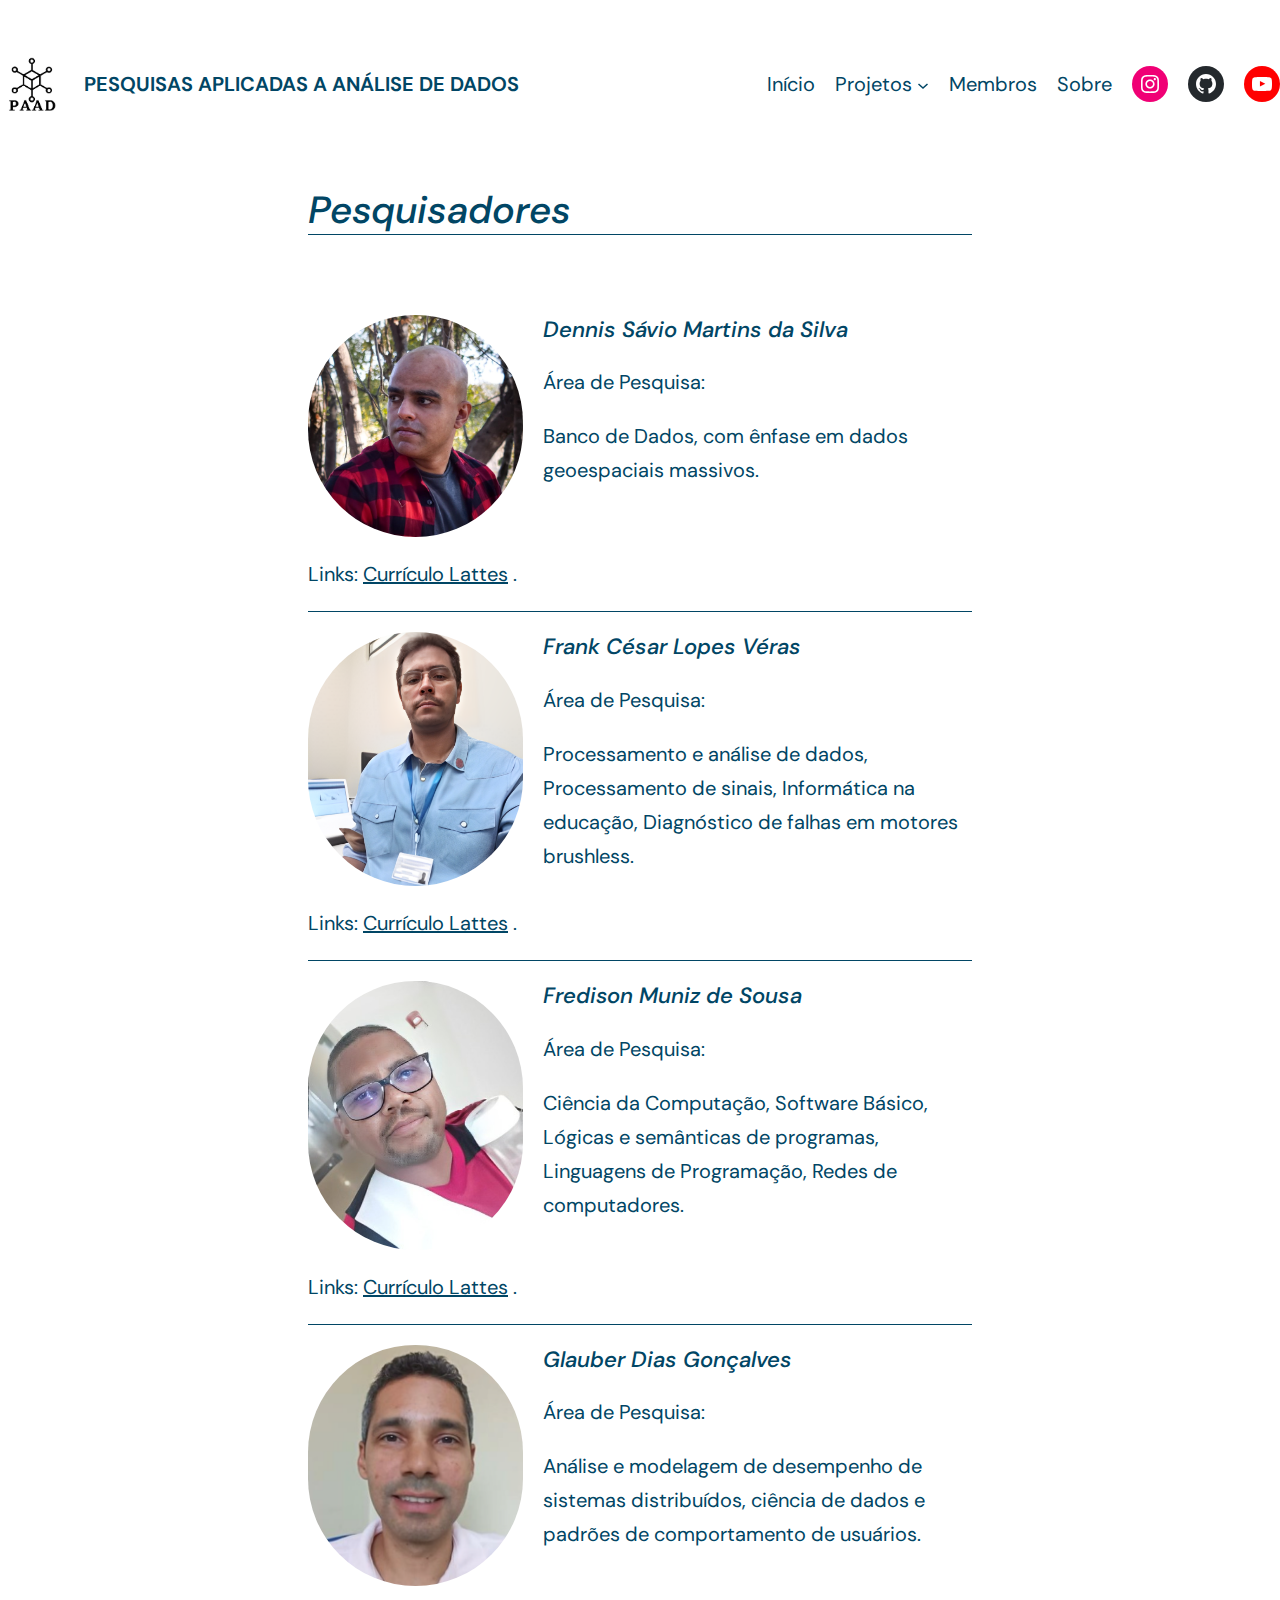
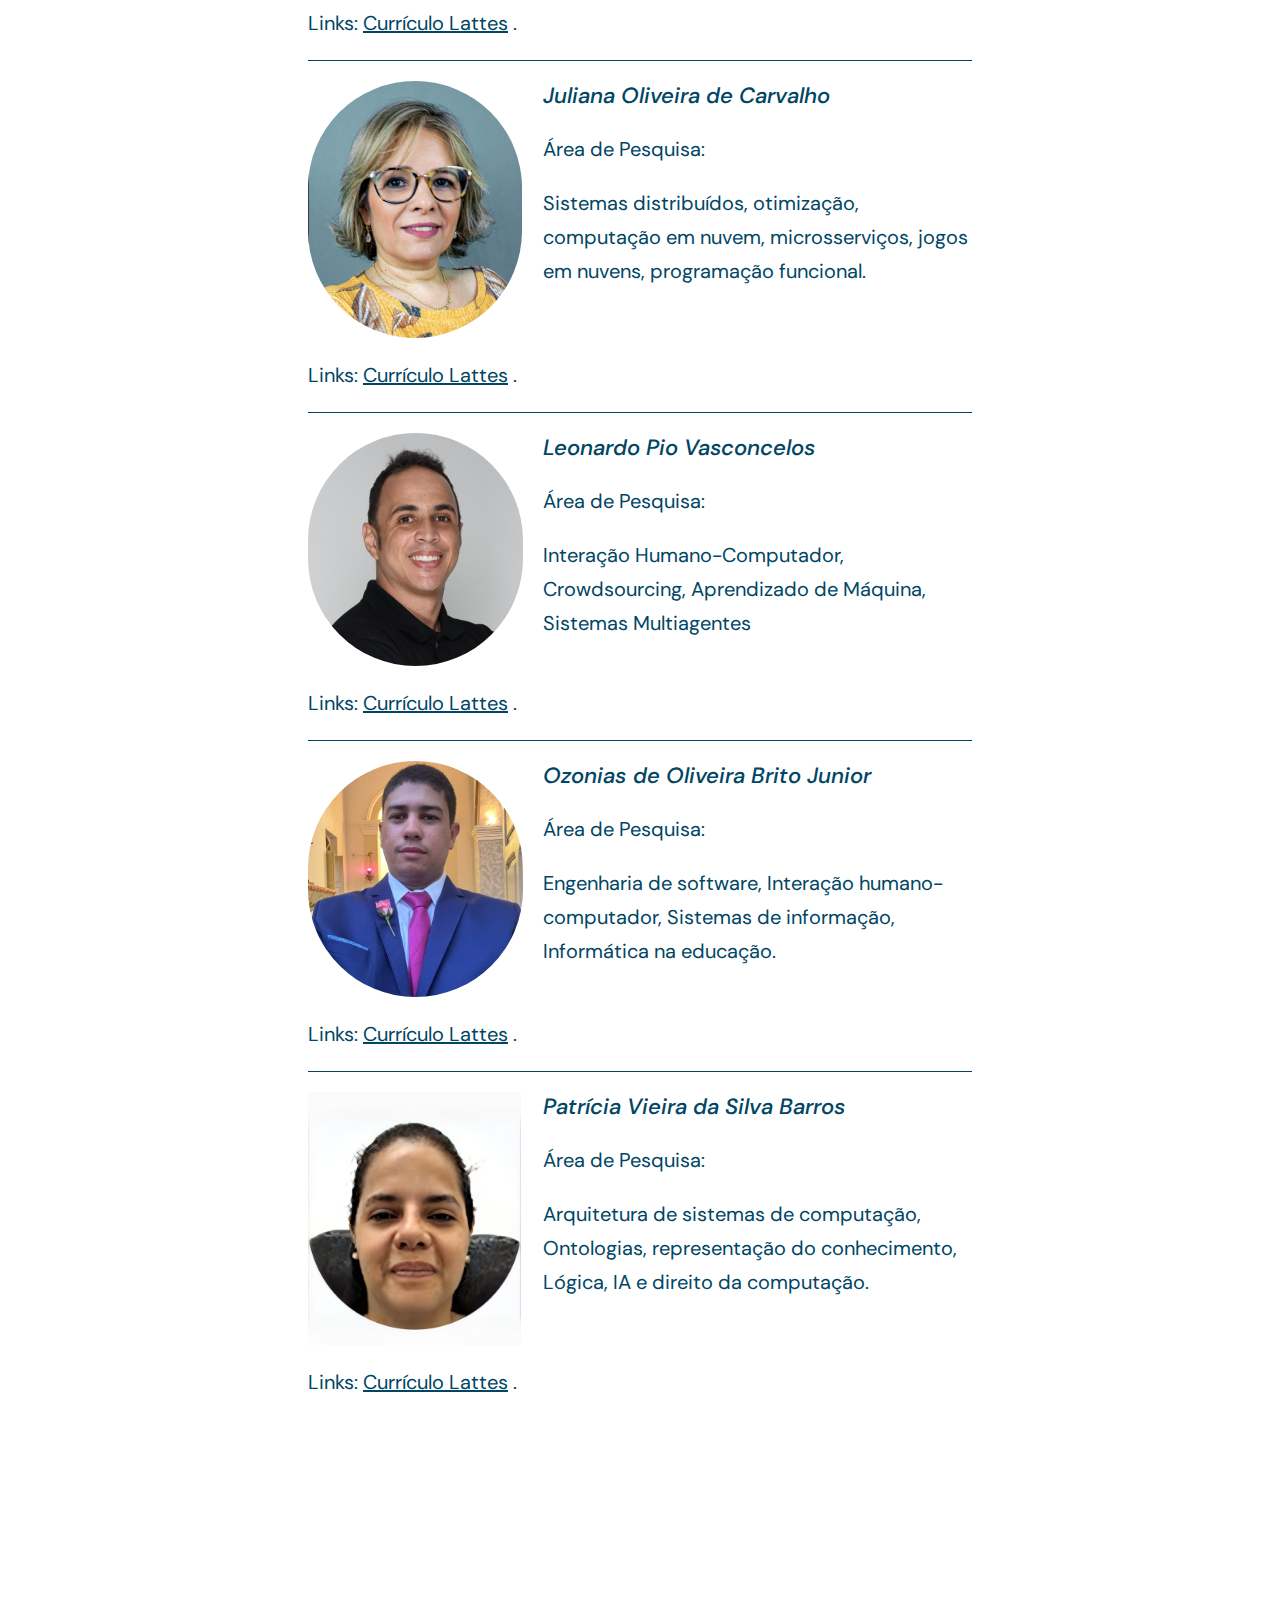
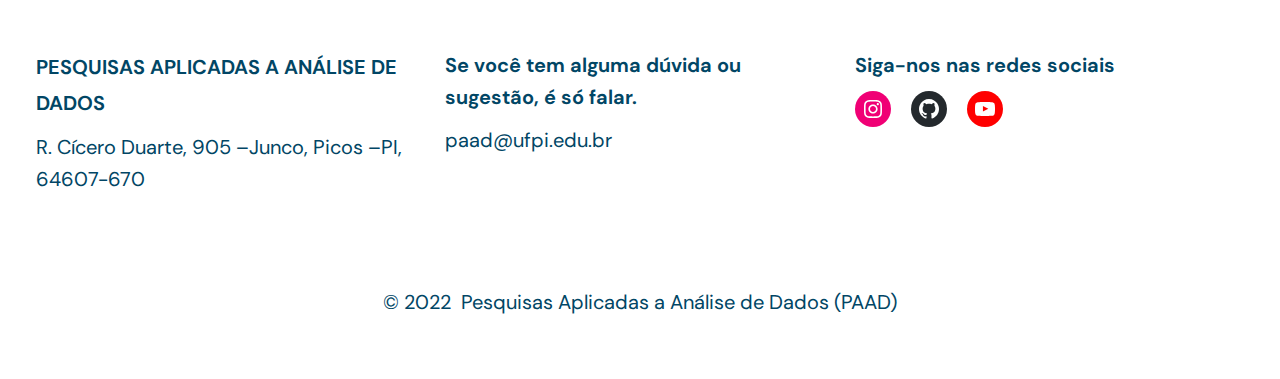
==== commit 30809d20: "adicionando css para arquivos locais" ====
--- a/pages/membros/index.html
+++ b/pages/membros/index.html
@@ -24,131 +24,8 @@
             }
             /* ]]> */
         </script>
-        <script>
-            window._wpemojiSettings = {
-                "baseUrl": "https:\/\/s0.wp.com\/wp-content\/mu-plugins\/wpcom-smileys\/twemoji\/2\/72x72\/",
-                "ext": ".png",
-                "svgUrl": "https:\/\/s0.wp.com\/wp-content\/mu-plugins\/wpcom-smileys\/twemoji\/2\/svg\/",
-                "svgExt": ".svg",
-                "source": {
-                    "concatemoji": "https:\/\/s0.wp.com\/wp-includes\/js\/wp-emoji-release.min.js?m=1719498190i&ver=6.7-beta3-59263"
-                }
-            };
-            /*! This file is auto-generated */
-            !function(i, n) {
-                var o, s, e;
-                function c(e) {
-                    try {
-                        var t = {
-                            supportTests: e,
-                            timestamp: (new Date).valueOf()
-                        };
-                        sessionStorage.setItem(o, JSON.stringify(t))
-                    } catch (e) {}
-                }
-                function p(e, t, n) {
-                    e.clearRect(0, 0, e.canvas.width, e.canvas.height),
-                    e.fillText(t, 0, 0);
-                    var t = new Uint32Array(e.getImageData(0, 0, e.canvas.width, e.canvas.height).data)
-                      , r = (e.clearRect(0, 0, e.canvas.width, e.canvas.height),
-                    e.fillText(n, 0, 0),
-                    new Uint32Array(e.getImageData(0, 0, e.canvas.width, e.canvas.height).data));
-                    return t.every(function(e, t) {
-                        return e === r[t]
-                    })
-                }
-                function u(e, t, n) {
-                    switch (t) {
-                    case "flag":
-                        return n(e, "\ud83c\udff3\ufe0f\u200d\u26a7\ufe0f", "\ud83c\udff3\ufe0f\u200b\u26a7\ufe0f") ? !1 : !n(e, "\ud83c\uddfa\ud83c\uddf3", "\ud83c\uddfa\u200b\ud83c\uddf3") && !n(e, "\ud83c\udff4\udb40\udc67\udb40\udc62\udb40\udc65\udb40\udc6e\udb40\udc67\udb40\udc7f", "\ud83c\udff4\u200b\udb40\udc67\u200b\udb40\udc62\u200b\udb40\udc65\u200b\udb40\udc6e\u200b\udb40\udc67\u200b\udb40\udc7f");
-                    case "emoji":
-                        return !n(e, "\ud83d\udc26\u200d\u2b1b", "\ud83d\udc26\u200b\u2b1b")
-                    }
-                    return !1
-                }
-                function f(e, t, n) {
-                    var r = "undefined" != typeof WorkerGlobalScope && self instanceof WorkerGlobalScope ? new OffscreenCanvas(300,150) : i.createElement("canvas")
-                      , a = r.getContext("2d", {
-                        willReadFrequently: !0
-                    })
-                      , o = (a.textBaseline = "top",
-                    a.font = "600 32px Arial",
-                    {});
-                    return e.forEach(function(e) {
-                        o[e] = t(a, e, n)
-                    }),
-                    o
-                }
-                function t(e) {
-                    var t = i.createElement("script");
-                    t.src = e,
-                    t.defer = !0,
-                    i.head.appendChild(t)
-                }
-                "undefined" != typeof Promise && (o = "wpEmojiSettingsSupports",
-                s = ["flag", "emoji"],
-                n.supports = {
-                    everything: !0,
-                    everythingExceptFlag: !0
-                },
-                e = new Promise(function(e) {
-                    i.addEventListener("DOMContentLoaded", e, {
-                        once: !0
-                    })
-                }
-                ),
-                new Promise(function(t) {
-                    var n = function() {
-                        try {
-                            var e = JSON.parse(sessionStorage.getItem(o));
-                            if ("object" == typeof e && "number" == typeof e.timestamp && (new Date).valueOf() < e.timestamp + 604800 && "object" == typeof e.supportTests)
-                                return e.supportTests
-                        } catch (e) {}
-                        return null
-                    }();
-                    if (!n) {
-                        if ("undefined" != typeof Worker && "undefined" != typeof OffscreenCanvas && "undefined" != typeof URL && URL.createObjectURL && "undefined" != typeof Blob)
-                            try {
-                                var e = "postMessage(" + f.toString() + "(" + [JSON.stringify(s), u.toString(), p.toString()].join(",") + "));"
-                                  , r = new Blob([e],{
-                                    type: "text/javascript"
-                                })
-                                  , a = new Worker(URL.createObjectURL(r),{
-                                    name: "wpTestEmojiSupports"
-                                });
-                                return void (a.onmessage = function(e) {
-                                    c(n = e.data),
-                                    a.terminate(),
-                                    t(n)
-                                }
-                                )
-                            } catch (e) {}
-                        c(n = f(s, u, p))
-                    }
-                    t(n)
-                }
-                ).then(function(e) {
-                    for (var t in e)
-                        n.supports[t] = e[t],
-                        n.supports.everything = n.supports.everything && n.supports[t],
-                        "flag" !== t && (n.supports.everythingExceptFlag = n.supports.everythingExceptFlag && n.supports[t]);
-                    n.supports.everythingExceptFlag = n.supports.everythingExceptFlag && !n.supports.flag,
-                    n.DOMReady = !1,
-                    n.readyCallback = function() {
-                        n.DOMReady = !0
-                    }
-                }).then(function() {
-                    return e
-                }).then(function() {
-                    var e;
-                    n.supports.everything || (n.readyCallback(),
-                    (e = n.source || {}).concatemoji ? t(e.concatemoji) : e.wpemoji && e.twemoji && (t(e.twemoji),
-                    t(e.wpemoji)))
-                }))
-            }((window,
-            document), window._wpemojiSettings);
-        </script>
-        <link crossorigin='anonymous' rel='stylesheet' id='all-css-0-1' href='https://s0.wp.com/wp-content/mu-plugins/wpcom-theme-compat/blockbase.css?m=1633680961i&cssminify=yes' type='text/css' media='all'/>
+        
+        <link rel='stylesheet' id='all-css-0-1' href='../../wp-content/themes/blockbase/assets/css/all-css-0-1.css' media='all'/>
         <style id='blockbase_font_faces-inline-css'>
             /* latin-ext */
             @font-face {
@@ -156,7 +33,7 @@
                 font-style: italic;
                 font-weight: 400;
                 font-display: swap;
-                src: url(https://s0.wp.com/wp-content/themes/pub/blockbase/assets/fonts/dm-sans/dm-sans-latin-ext-Regular-italic.woff2) format('woff2');
+                src: url(../../wp-content/themes/blockbase/assets/fonts/dm-sans/dm-sans-latin-ext-Regular-italic.woff2) format('woff2');
                 unicode-range: U+0100-024F, U+0259, U+1E00-1EFF, U+2020, U+20A0-20AB, U+20AD-20CF, U+2113, U+2C60-2C7F, U+A720-A7FF;
             }
 
@@ -166,7 +43,7 @@
                 font-style: italic;
                 font-weight: 400;
                 font-display: swap;
-                src: url(https://s0.wp.com/wp-content/themes/pub/blockbase/assets/fonts/dm-sans/dm-sans-Regular-italic.woff2) format('woff2');
+                src: url(../../wp-content/themes/blockbase/assets/fonts/dm-sans/dm-sans-latin-ext-Regular-italic.woff2) format('woff2');
                 unicode-range: U+0000-00FF, U+0131, U+0152-0153, U+02BB-02BC, U+02C6, U+02DA, U+02DC, U+2000-206F, U+2074, U+20AC, U+2122, U+2191, U+2193, U+2212, U+2215, U+FEFF, U+FFFD;
             }
 
@@ -176,7 +53,7 @@
                 font-style: italic;
                 font-weight: 500;
                 font-display: swap;
-                src: url(https://s0.wp.com/wp-content/themes/pub/blockbase/assets/fonts/dm-sans/dm-sans-latin-ext-Medium-italic.woff2) format('woff2');
+                src: url(../../wp-content/themes/blockbase/assets/fonts/dm-sans/dm-sans-latin-ext-Medium-italic.woff2) format('woff2');
                 unicode-range: U+0100-024F, U+0259, U+1E00-1EFF, U+2020, U+20A0-20AB, U+20AD-20CF, U+2113, U+2C60-2C7F, U+A720-A7FF;
             }
 
@@ -186,7 +63,7 @@
                 font-style: italic;
                 font-weight: 500;
                 font-display: swap;
-                src: url(https://s0.wp.com/wp-content/themes/pub/blockbase/assets/fonts/dm-sans/dm-sans-Medium-italic.woff2) format('woff2');
+                src: url(../../wp-content/themes/blockbase/assets/fonts/dm-sans/dm-sans-Medium-italic.woff2) format('woff2');
                 unicode-range: U+0000-00FF, U+0131, U+0152-0153, U+02BB-02BC, U+02C6, U+02DA, U+02DC, U+2000-206F, U+2074, U+20AC, U+2122, U+2191, U+2193, U+2212, U+2215, U+FEFF, U+FFFD;
             }
 
@@ -196,7 +73,7 @@
                 font-style: italic;
                 font-weight: 700;
                 font-display: swap;
-                src: url(https://s0.wp.com/wp-content/themes/pub/blockbase/assets/fonts/dm-sans/dm-sans-latin-ext-Bold-italic.woff2) format('woff2');
+                src: url(../../wp-content/themes/blockbase/assets/fonts/dm-sans/dm-sans-latin-ext-Bold-italic.woff2) format('woff2');
                 unicode-range: U+0100-024F, U+0259, U+1E00-1EFF, U+2020, U+20A0-20AB, U+20AD-20CF, U+2113, U+2C60-2C7F, U+A720-A7FF;
             }
 
@@ -206,7 +83,7 @@
                 font-style: italic;
                 font-weight: 700;
                 font-display: swap;
-                src: url(https://s0.wp.com/wp-content/themes/pub/blockbase/assets/fonts/dm-sans/dm-sans-Bold-italic.woff2) format('woff2');
+                src: url(../../wp-content/themes/blockbase/assets/fonts/dm-sans/dm-sans-Bold-italic.woff2) format('woff2');
                 unicode-range: U+0000-00FF, U+0131, U+0152-0153, U+02BB-02BC, U+02C6, U+02DA, U+02DC, U+2000-206F, U+2074, U+20AC, U+2122, U+2191, U+2193, U+2212, U+2215, U+FEFF, U+FFFD;
             }
 
@@ -216,7 +93,7 @@
                 font-style: normal;
                 font-weight: 400;
                 font-display: swap;
-                src: url(https://s0.wp.com/wp-content/themes/pub/blockbase/assets/fonts/dm-sans/dm-sans-latin-ext-Regular.woff2) format('woff2');
+                src: url(../../wp-content/themes/blockbase/assets/fonts/dm-sans/dm-sans-latin-ext-Regular.woff2) format('woff2');
                 unicode-range: U+0100-024F, U+0259, U+1E00-1EFF, U+2020, U+20A0-20AB, U+20AD-20CF, U+2113, U+2C60-2C7F, U+A720-A7FF;
             }
 
@@ -226,7 +103,7 @@
                 font-style: normal;
                 font-weight: 400;
                 font-display: swap;
-                src: url(https://s0.wp.com/wp-content/themes/pub/blockbase/assets/fonts/dm-sans/dm-sans-Regular.woff2) format('woff2');
+                src: url(../../wp-content/themes/blockbase/assets/fonts/dm-sans/dm-sans-Regular.woff2) format('woff2');
                 unicode-range: U+0000-00FF, U+0131, U+0152-0153, U+02BB-02BC, U+02C6, U+02DA, U+02DC, U+2000-206F, U+2074, U+20AC, U+2122, U+2191, U+2193, U+2212, U+2215, U+FEFF, U+FFFD;
             }
 
@@ -236,7 +113,7 @@
                 font-style: normal;
                 font-weight: 500;
                 font-display: swap;
-                src: url(https://s0.wp.com/wp-content/themes/pub/blockbase/assets/fonts/dm-sans/dm-sans-latin-ext-Medium.woff2) format('woff2');
+                src: url(../../wp-content/themes/blockbase/assets/fonts/dm-sans/dm-sans-latin-ext-Medium.woff2) format('woff2');
                 unicode-range: U+0100-024F, U+0259, U+1E00-1EFF, U+2020, U+20A0-20AB, U+20AD-20CF, U+2113, U+2C60-2C7F, U+A720-A7FF;
             }
 
@@ -246,7 +123,7 @@
                 font-style: normal;
                 font-weight: 500;
                 font-display: swap;
-                src: url(https://s0.wp.com/wp-content/themes/pub/blockbase/assets/fonts/dm-sans/dm-sans-Medium.woff2) format('woff2');
+                src: url(../../wp-content/themes/blockbase/assets/fonts/dm-sans/dm-sans-Medium-italic.woff2) format('woff2');
                 unicode-range: U+0000-00FF, U+0131, U+0152-0153, U+02BB-02BC, U+02C6, U+02DA, U+02DC, U+2000-206F, U+2074, U+20AC, U+2122, U+2191, U+2193, U+2212, U+2215, U+FEFF, U+FFFD;
             }
 
@@ -256,7 +133,7 @@
                 font-style: normal;
                 font-weight: 700;
                 font-display: swap;
-                src: url(https://s0.wp.com/wp-content/themes/pub/blockbase/assets/fonts/dm-sans/dm-sans-latin-ext-Bold.woff2) format('woff2');
+                src: url(../../wp-content/themes/blockbase/assets/fonts/dm-sans/dm-sans-latin-ext-Bold.woff2) format('woff2');
                 unicode-range: U+0100-024F, U+0259, U+1E00-1EFF, U+2020, U+20A0-20AB, U+20AD-20CF, U+2113, U+2C60-2C7F, U+A720-A7FF;
             }
 
@@ -266,11 +143,11 @@
                 font-style: normal;
                 font-weight: 700;
                 font-display: swap;
-                src: url(https://s0.wp.com/wp-content/themes/pub/blockbase/assets/fonts/dm-sans/dm-sans-Bold.woff2) format('woff2');
+                src: url(../../wp-content/themes/blockbase/assets/fonts/dm-sans/dm-sans-Bold.woff2) format('woff2');
                 unicode-range: U+0000-00FF, U+0131, U+0152-0153, U+02BB-02BC, U+02C6, U+02DA, U+02DC, U+2000-206F, U+2074, U+20AC, U+2122, U+2191, U+2193, U+2212, U+2215, U+FEFF, U+FFFD;
             }
         </style>
-        <link crossorigin='anonymous' rel='stylesheet' id='all-css-2-1' href='https://s0.wp.com/wp-content/mu-plugins/jetpack-plugin/moon/modules/related-posts/related-posts.css?m=1705437079i&cssminify=yes' type='text/css' media='all'/>
+        <link rel='stylesheet' id='all-css-2-1' href='../../wp-content/themes/blockbase/assets/css/all-css-2-1.css' media='all'/>
         <style id='wp-block-site-logo-inline-css'>
             .wp-block-site-logo {
                 box-sizing: border-box;
@@ -359,7 +236,7 @@
                 text-transform: uppercase
             }
         </style>
-        <link crossorigin='anonymous' rel='stylesheet' id='all-css-16-1' href='https://s0.wp.com/_static/??-eJytzEEOgyAQheELVUZIW+2i6VkACRmdDoYBjbcvpoteoMvvveSHfe184hK4wEo1IgvE2uhCju3JATb9UFfVg6tIEzhKfukIXbb5+EpAkkdLbeUT5aCgvMgF/hJnu2G0BRP/0q/3Uw9mvOm7Gc38AQwGRys=&cssminify=yes' type='text/css' media='all'/>
+        <link rel='stylesheet' id='all-css-16-1' href='../../wp-content/themes/blockbase/assets/css/all-css-16-1.css' media='all'/>
         <style id='wp-block-heading-inline-css'>
             h1.has-background,h2.has-background,h3.has-background,h4.has-background,h5.has-background,h6.has-background {
                 padding: 1.25em 2.375em
@@ -369,7 +246,7 @@
                 rotate: 180deg
             }
         </style>
-        <style id='wp-block-separator-inline-css'>
+        <!-- <style id='wp-block-separator-inline-css'>
             @charset "UTF-8";.wp-block-separator {
                 border: none;
                 border-top: 2px solid
@@ -394,7 +271,7 @@
                 background: none!important;
                 border: none!important
             }
-        </style>
+        </style> -->
         <style id='wp-block-image-inline-css'>
             .wp-block-image a {
                 display: inline-block
@@ -891,7 +768,7 @@
                 width: 100%
             }
         </style>
-        <link crossorigin='anonymous' rel='stylesheet' id='all-css-30-1' href='https://s0.wp.com/_static/??-eJyljEsKgDAMBS9kDUUquhDPom0Qaz/BNHh9KdgTuBl4w2PgIWVzKpgKRFEU5DgTg8dCm72+DTHnCicBGex2Z2EMwM9JeKtdkgvYW+YOftTaqYkaXOOix8noQU+z8S9MR0BZ&cssminify=yes' type='text/css' media='all'/>
+        <link rel='stylesheet' id='all-css-30-1' href='../../wp-content/themes/blockbase/assets/css/all-css-30-1.css' media='all'/>
         <style id='wp-block-post-content-inline-css'>
             .wp-block-post-content:after {
                 clear: both;
@@ -1165,7 +1042,7 @@
                 z-index: 100000;
             }
         </style>
-        <link crossorigin='anonymous' rel='stylesheet' id='all-css-38-1' href='https://s0.wp.com/_static/??/wp-content/mu-plugins/core-compat/wp-mediaelement.css,/wp-content/mu-plugins/wpcom-bbpress-premium-themes.css?m=1432920480j&cssminify=yes' type='text/css' media='all'/>
+        <link rel='stylesheet' id='all-css-38-1' href='../../wp-content/themes/blockbase/assets/css/all-css-38-1.css' media='all'/>
         <style id='global-styles-inline-css'>
             :root {
                 --wp--preset--aspect-ratio--square: 1;
@@ -2228,7 +2105,7 @@
             .wp-container-core-group-is-layout-9 > * + * {
                 margin-block-start:0px;margin-block-end:0;}
         </style>
-        <link crossorigin='anonymous' rel='stylesheet' id='all-css-42-1' href='https://s0.wp.com/_static/??-eJx9juEOgjAMhF/IWTRRwg/jswwss7KtyLoQ396KUVET/vXu+rUHY28ajoJRIGTT++woJmg4BLWMpw5VpR9nrc4KCCILKZ3ewzOY3ZQzBr3Q5xpqz01X24RgU0JRk+OtJe+XoGu2p8HKC5mSv/1Z8QH1jdPRTa0/cglyyEbLWSGOX8K03tLwQI/hsCm3VVHu9kV1uQOHx3Pz&cssminify=yes' type='text/css' media='all'/>
+        <link rel='stylesheet' id='all-css-42-1' href='../../wp-content/themes/blockbase/assets/css/minify5.css' media='all'/>
         <style id='jetpack-global-styles-frontend-style-inline-css'>
             :root {
                 --font-headings: unset;
@@ -2237,87 +2114,45 @@
                 --font-base-default: -apple-system,BlinkMacSystemFont,"Segoe UI",Roboto,Oxygen-Sans,Ubuntu,Cantarell,"Helvetica Neue",sans-serif;
             }
         </style>
-        <link crossorigin='anonymous' rel='stylesheet' id='all-css-44-1' href='https://s0.wp.com/wp-content/themes/h4/global.css?m=1420737423i&cssminify=yes' type='text/css' media='all'/>
-        <script id="media-video-jwt-bridge-js-extra">
-            var videopressAjax = {
-                "ajaxUrl": "https:\/\/labpaad.wordpress.com\/wp-admin\/admin-ajax.php",
-                "bridgeUrl": "\/wp-content\/mu-plugins\/jetpack-plugin\/moon\/jetpack_vendor\/automattic\/jetpack-videopress\/build\/lib\/token-bridge.js",
-                "post_id": "475"
-            };
-        </script>
-        <script id="wpcom-actionbar-placeholder-js-extra">
-            var actionbardata = {
-                "siteID": "204113684",
-                "postID": "475",
-                "siteURL": "https:\/\/labpaad.com",
-                "xhrURL": "https:\/\/labpaad.com\/wp-admin\/admin-ajax.php",
-                "nonce": "d7311a2f30",
-                "isLoggedIn": "",
-                "statusMessage": "",
-                "subsEmailDefault": "instantly",
-                "proxyScriptUrl": "https:\/\/s0.wp.com\/wp-content\/js\/wpcom-proxy-request.js?ver=20211021",
-                "shortlink": "https:\/\/wp.me\/PdOric-7F",
-                "i18n": {
-                    "followedText": "Novos posts deste site agora aparecer\u00e3o no seu <a href=\"https:\/\/wordpress.com\/read\">Leitor<\/a>",
-                    "foldBar": "Esconder esta barra",
-                    "unfoldBar": "Mostrar esta barra"
-                }
-            };
-        </script>
-        <script id="jetpack-mu-wpcom-settings-js-before">
-            var JETPACK_MU_WPCOM_SETTINGS = {
-                "assetsUrl": "https:\/\/s0.wp.com\/wp-content\/mu-plugins\/jetpack-mu-wpcom-plugin\/moon\/vendor\/automattic\/jetpack-mu-wpcom\/src\/build\/"
-            };
-        </script>
-        <script crossorigin='anonymous' type='text/javascript' src='https://s0.wp.com/_static/??/wp-content/js/rlt-proxy.js,/wp-content/mu-plugins/jetpack-plugin/moon/jetpack_vendor/automattic/jetpack-videopress/build/lib/token-bridge.js?m=1725888675j'></script>
+        <link rel='stylesheet' id='all-css-44-1' href='../../wp-content/themes/blockbase/assets/css/all-css-44-1.css' media='all'/>
+        
+        <script type='text/javascript' src='../../wp-content/themes/blockbase/assets/js/token-bridge.js'></script>
         <script id="rlt-proxy-js-after">
             rltInitialize({
                 "token": null,
                 "iframeOrigins": ["https:\/\/widgets.wp.com"]
             });
         </script>
-        <link rel="EditURI" type="application/rsd+xml" title="RSD" href="https://labpaad.wordpress.com/xmlrpc.php?rsd"/>
         <meta name="generator" content="WordPress.com"/>
-        <link rel="canonical" href="https://labpaad.com/membros/"/>
-        <link rel='shortlink' href='https://wp.me/PdOric-7F'/>
-        <link rel="alternate" type="application/json+oembed" href="https://public-api.wordpress.com/oembed/?format=json&amp;url=https%3A%2F%2Flabpaad.com%2Fmembros%2F&amp;for=wpcom-auto-discovery"/>
-        <link rel="alternate" type="application/xml+oembed" href="https://public-api.wordpress.com/oembed/?format=xml&amp;url=https%3A%2F%2Flabpaad.com%2Fmembros%2F&amp;for=wpcom-auto-discovery"/>
+        <link rel="canonical" href="../../pages/membros/"/>
+        <link rel='shortlink' href='../../pages/membros/'/>
         <!-- Jetpack Open Graph Tags -->
         <meta property="og:type" content="article"/>
         <meta property="og:title" content="Membros"/>
-        <meta property="og:url" content="https://labpaad.com/membros/"/>
+        <meta property="og:url" content="../../pages/membros/"/>
         <meta property="og:description" content="Pesquisadores Dennis Sávio Martins da Silva Área de Pesquisa: Banco de Dados, com ênfase em dados geoespaciais massivos. Links: Currículo Lattes. Frank César Lopes Véras Área de Pesquisa: Processam…"/>
         <meta property="article:published_time" content="2024-06-02T21:16:50+00:00"/>
         <meta property="article:modified_time" content="2024-08-07T04:36:21+00:00"/>
         <meta property="og:site_name" content="Pesquisas aplicadas A análise de dados"/>
-        <meta property="og:image" content="https://labpaad.com/wp-content/uploads/2024/08/ozonias-1.jpeg"/>
+        <meta property="og:image" content="../../wp-content/uploads/2024/08/ozonias-1.jpeg"/>
         <meta property="og:image:width" content="1200"/>
         <meta property="og:image:height" content="1317"/>
         <meta property="og:image:alt" content=""/>
         <meta property="og:locale" content="pt_BR"/>
         <meta property="article:publisher" content="https://www.facebook.com/WordPresscom"/>
         <meta name="twitter:text:title" content="Membros"/>
-        <meta name="twitter:image" content="https://labpaad.com/wp-content/uploads/2024/08/ozonias-1.jpeg?w=640"/>
+        <meta name="twitter:image" content="../../wp-content/uploads/2024/08/ozonias-1.jpeg?w=640"/>
         <meta name="twitter:card" content="summary_large_image"/>
         <!-- End Jetpack Open Graph Tags -->
-        <link rel="search" type="application/opensearchdescription+xml" href="https://labpaad.com/osd.xml" title="Pesquisas aplicadas A análise de dados"/>
-        <link rel="search" type="application/opensearchdescription+xml" href="https://s1.wp.com/opensearch.xml" title="WordPress.com"/>
-        <script type="importmap" id="wp-importmap">
-            {
-                "imports": {
-                    "@wordpress\/interactivity": "https:\/\/s0.wp.com\/wp-content\/plugins\/gutenberg-core\/v19.4.0\/build-module\/interactivity\/index.min.js?ver=4a38a9230b5be1bd6e68"
-                }
-            }</script>
-        <script type="module" src="https://s0.wp.com/wp-content/plugins/gutenberg-core/v19.4.0/build-module/block-library/navigation/view.min.js?ver=7b370e821516feba4955" id="@wordpress/block-library/navigation/view-js-module"></script>
-        <link rel="modulepreload" href="https://s0.wp.com/wp-content/plugins/gutenberg-core/v19.4.0/build-module/interactivity/index.min.js?ver=4a38a9230b5be1bd6e68" id="@wordpress/interactivity-js-modulepreload">
+
         <meta name="application-name" content="Pesquisas aplicadas A análise de dados"/>
         <meta name="msapplication-window" content="width=device-width;height=device-height"/>
         <meta name="msapplication-tooltip" content="Siga as publicações, projetos e notícias dos PAAD em nossas redes sociais e repositórios de códigos"/>
         <meta name="description" content="Pesquisadores Dennis Sávio Martins da Silva Área de Pesquisa: Banco de Dados, com ênfase em dados geoespaciais massivos. Links: Currículo Lattes. Frank César Lopes Véras Área de Pesquisa: Processamento e análise de dados, Processamento de sinais, Informática na educação, Diagnóstico de falhas em motores brushless. Links: Currículo Lattes. Fredison Muniz de Sousa Área de Pesquisa:&hellip;"/>
-        <link rel="icon" href="https://labpaad.com/wp-content/uploads/2022/08/screenshot_1-1.png?w=32" sizes="32x32"/>
-        <link rel="icon" href="https://labpaad.com/wp-content/uploads/2022/08/screenshot_1-1.png?w=192" sizes="192x192"/>
-        <link rel="apple-touch-icon" href="https://labpaad.com/wp-content/uploads/2022/08/screenshot_1-1.png?w=180"/>
-        <meta name="msapplication-TileImage" content="https://labpaad.com/wp-content/uploads/2022/08/screenshot_1-1.png?w=270"/>
+        <link rel="icon" href="../../wp-content/uploads/2022/08/screenshot_1-1.png?w=32" sizes="32x32"/>
+        <link rel="icon" href="../../wp-content/uploads/2022/08/screenshot_1-1.png?w=192" sizes="192x192"/>
+        <link rel="apple-touch-icon" href="../../wp-content/uploads/2022/08/screenshot_1-1.png?w=180"/>
+        <meta name="msapplication-TileImage" content="../../wp-content/uploads/2022/08/screenshot_1-1.png?w=270"/>
     </head>
     <body class="page-template-default page page-id-475 wp-custom-logo wp-embed-responsive customizer-styles-applied jetpack-reblog-enabled">
         <div class="wp-site-blocks">
@@ -2625,13 +2460,13 @@
             <p></p>
         </div>
         <!-- wpcom_wp_footer -->
-        <script src="//0.gravatar.com/js/hovercards/hovercards.min.js?ver=202443448e29c9ec460f70535c7958cd60e9e2980f935c5309d61d08f40d080a876779" id="grofiles-cards-js"></script>
+        <script src="../../wp-content/themes/blockbase/assets/js/grofiles-cards.js" id="grofiles-cards-js"></script>
         <script id="wpgroho-js-extra">
             var WPGroHo = {
                 "my_hash": ""
             };
         </script>
-        <script crossorigin='anonymous' type='text/javascript' src='https://s0.wp.com/wp-content/mu-plugins/gravatar-hovercards/wpgroho.js?m=1610363240i'></script>
+        <script type='text/javascript' src='../../wp-content/themes/blockbase/assets/js/wpghoro.js'></script>
         <script>
             // Initialize and attach hovercards to all gravatars
             (function() {
@@ -2963,7 +2798,7 @@
             )();
             // ]]>
         </script>
-        <script src="//stats.wp.com/w.js?67" defer></script>
+        <script src="../../wp-content/themes/blockbase/assets/js/w.js" defer></script>
         <script type="text/javascript">
             _tkq = window._tkq || [];
             _stq = window._stq || [];
@@ -2987,9 +2822,6 @@
             }]);
             _stq.push(['clickTrackerInit', '204113684', '475']);
         </script>
-        <noscript>
-            <img src="https://pixel.wp.com/b.gif?v=noscript" style="height:1px;width:1px;overflow:hidden;position:absolute;bottom:1px;" alt=""/>
-        </noscript>
         <script>
             (function() {
                 function getMobileUserAgentInfo() {
--- a/wp-content/themes/blockbase/assets/css/all-css-0-1.css
+++ b/wp-content/themes/blockbase/assets/css/all-css-0-1.css
@@ -0,0 +1,11 @@
+body.highlander-enabled .wp-block-post-comments form {
+    display: revert
+}
+
+body.admin-bar .wp-block-navigation.is-responsive .wp-block-navigation__responsive-container.is-menu-open {
+    top: var(--wpadmin-bar--height)
+}
+
+.site-header nav {
+    justify-content: flex-end
+}--- a/wp-content/themes/blockbase/assets/css/all-css-2-1.css
+++ b/wp-content/themes/blockbase/assets/css/all-css-2-1.css
@@ -0,0 +1,296 @@
+.jp-related-posts-i2 {
+    margin-top: 1.5rem
+}
+
+.jp-related-posts-i2__list {
+    --hgap: 1rem;
+    display: flex;
+    flex-wrap: wrap;
+    column-gap: var(--hgap);
+    row-gap: 2rem;
+    margin: 0;
+    padding: 0;
+    list-style-type: none
+}
+
+.jp-related-posts-i2__post {
+    display: flex;
+    flex-direction: column;
+    flex-basis: calc((100% - var(--hgap))/2)
+}
+
+.jp-related-posts-i2__post:nth-last-child(n+3):first-child,
+.jp-related-posts-i2__post:nth-last-child(n+3):first-child~* {
+    flex-basis: calc((100% - var(--hgap)*2)/3)
+}
+
+.jp-related-posts-i2__post:nth-last-child(4):first-child,
+.jp-related-posts-i2__post:nth-last-child(4):first-child~* {
+    flex-basis: calc((100% - var(--hgap))/2)
+}
+
+.jp-related-posts-i2__post-link {
+    display: flex;
+    flex-direction: column;
+    row-gap: .5rem;
+    width: 100%;
+    margin-bottom: 1rem;
+    line-height: 1.2
+}
+
+.jp-related-posts-i2__post-link:focus-visible {
+    outline-offset: 2px
+}
+
+.jp-related-posts-i2__post-img {
+    order: -1;
+    max-width: 100%
+}
+
+.jp-related-posts-i2__post-defs {
+    margin: 0;
+    list-style-type: unset
+}
+
+.jp-related-posts-i2__post-defs dt {
+    position: absolute;
+    width: 1px;
+    height: 1px;
+    overflow: hidden;
+    clip: rect(1px, 1px, 1px, 1px);
+    white-space: nowrap
+}
+
+.jp-related-posts-i2__post-defs dd {
+    margin: 0
+}
+
+.jp-relatedposts-i2[data-layout=list] .jp-related-posts-i2__list {
+    display: block
+}
+
+.jp-relatedposts-i2[data-layout=list] .jp-related-posts-i2__post {
+    margin-bottom: 2rem
+}
+
+@media only screen and (max-width:640px) {
+    .jp-related-posts-i2__list {
+        display: block
+    }
+
+    .jp-related-posts-i2__post {
+        margin-bottom: 2rem
+    }
+}
+
+#jp-relatedposts {
+    display: none;
+    padding-top: 1em;
+    margin: 1em 0;
+    position: relative;
+    clear: both
+}
+
+.jp-relatedposts:after {
+    content: "";
+    display: block;
+    clear: both
+}
+
+#jp-relatedposts h3.jp-relatedposts-headline {
+    margin: 0 0 1em 0;
+    display: inline-block;
+    float: left;
+    font-size: 9pt;
+    font-weight: 700;
+    font-family: inherit
+}
+
+#jp-relatedposts h3.jp-relatedposts-headline em:before {
+    content: "";
+    display: block;
+    width: 100%;
+    min-width: 30px;
+    border-top: 1px solid #dcdcde;
+    border-top: 1px solid rgba(0, 0, 0, .2);
+    margin-bottom: 1em
+}
+
+#jp-relatedposts h3.jp-relatedposts-headline em {
+    font-style: normal;
+    font-weight: 700
+}
+
+#jp-relatedposts .jp-relatedposts-items {
+    clear: left
+}
+
+#jp-relatedposts .jp-relatedposts-items-visual {
+    margin-right: -20px
+}
+
+#jp-relatedposts .jp-relatedposts-items .jp-relatedposts-post {
+    float: left;
+    width: 33%;
+    margin: 0 0 1em;
+    box-sizing: border-box;
+    -moz-box-sizing: border-box;
+    -webkit-box-sizing: border-box
+}
+
+#jp-relatedposts .jp-relatedposts-items-visual .jp-relatedposts-post {
+    padding-right: 20px;
+    filter: alpha(opacity=80);
+    -moz-opacity: .8;
+    opacity: .8
+}
+
+#jp-relatedposts .jp-relatedposts-items .jp-relatedposts-post:nth-child(3n+4),
+#jp-relatedposts .jp-relatedposts-items-visual .jp-relatedposts-post:nth-child(3n+4) {
+    clear: both
+}
+
+#jp-relatedposts .jp-relatedposts-items .jp-relatedposts-post:hover .jp-relatedposts-post-title a {
+    text-decoration: underline
+}
+
+#jp-relatedposts .jp-relatedposts-items .jp-relatedposts-post:hover {
+    filter: alpha(opacity=100);
+    -moz-opacity: 1;
+    opacity: 1
+}
+
+#jp-relatedposts .jp-relatedposts-items-visual h4.jp-relatedposts-post-title,
+#jp-relatedposts .jp-relatedposts-items p,
+#jp-relatedposts .jp-relatedposts-items time {
+    font-size: 14px;
+    line-height: 20px;
+    margin: 0
+}
+
+#jp-relatedposts .jp-relatedposts-items-visual .jp-relatedposts-post-nothumbs {
+    position: relative
+}
+
+#jp-relatedposts .jp-relatedposts-items-visual .jp-relatedposts-post-nothumbs a.jp-relatedposts-post-aoverlay {
+    position: absolute;
+    top: 0;
+    bottom: 0;
+    left: 0;
+    right: 0;
+    display: block;
+    border-bottom: 0
+}
+
+#jp-relatedposts .jp-relatedposts-items p,
+#jp-relatedposts .jp-relatedposts-items time {
+    margin-bottom: 0
+}
+
+#jp-relatedposts .jp-relatedposts-items-visual h4.jp-relatedposts-post-title {
+    text-transform: none;
+    margin: 0;
+    font-family: inherit;
+    display: block;
+    max-width: 100%
+}
+
+#jp-relatedposts .jp-relatedposts-items .jp-relatedposts-post .jp-relatedposts-post-title a {
+    font-size: inherit;
+    font-weight: 400;
+    text-decoration: none;
+    filter: alpha(opacity=100);
+    -moz-opacity: 1;
+    opacity: 1
+}
+
+#jp-relatedposts .jp-relatedposts-items .jp-relatedposts-post .jp-relatedposts-post-title a:hover {
+    text-decoration: underline
+}
+
+#jp-relatedposts .jp-relatedposts-items .jp-relatedposts-post img.jp-relatedposts-post-img,
+#jp-relatedposts .jp-relatedposts-items .jp-relatedposts-post span {
+    display: block;
+    max-width: 90%;
+    overflow: hidden;
+    text-overflow: ellipsis
+}
+
+#jp-relatedposts .jp-relatedposts-items-visual .jp-relatedposts-post img.jp-relatedposts-post-img,
+#jp-relatedposts .jp-relatedposts-items-visual .jp-relatedposts-post span {
+    height: auto;
+    max-width: 100%
+}
+
+#jp-relatedposts .jp-relatedposts-items .jp-relatedposts-post .jp-relatedposts-post-date,
+#jp-relatedposts .jp-relatedposts-items .jp-relatedposts-post .jp-relatedposts-post-context {
+    opacity: .6
+}
+
+.jp-relatedposts-items .jp-relatedposts-post .jp-relatedposts-post-date {
+    display: none
+}
+
+#jp-relatedposts .jp-relatedposts-items-visual div.jp-relatedposts-post-thumbs p.jp-relatedposts-post-excerpt {
+    display: none
+}
+
+#jp-relatedposts .jp-relatedposts-items-visual .jp-relatedposts-post-nothumbs p.jp-relatedposts-post-excerpt {
+    overflow: hidden
+}
+
+#jp-relatedposts .jp-relatedposts-items-visual .jp-relatedposts-post-nothumbs span {
+    margin-bottom: 1em
+}
+
+#jp-relatedposts .jp-relatedposts-list .jp-relatedposts-post {
+    clear: both;
+    width: 100%
+}
+
+#jp-relatedposts .jp-relatedposts-list .jp-relatedposts-post img.jp-relatedposts-post-img {
+    float: left;
+    overflow: hidden;
+    max-width: 33%;
+    margin-right: 3%
+}
+
+#jp-relatedposts .jp-relatedposts-list h4.jp-relatedposts-post-title {
+    display: inline-block;
+    max-width: 63%
+}
+
+@media only screen and (max-width:640px) {
+    #jp-relatedposts .jp-relatedposts-items .jp-relatedposts-post {
+        width: 50%
+    }
+
+    #jp-relatedposts .jp-relatedposts-items .jp-relatedposts-post:nth-child(3n) {
+        clear: left
+    }
+
+    #jp-relatedposts .jp-relatedposts-items-visual {
+        margin-right: 20px
+    }
+}
+
+@media only screen and (max-width:320px) {
+    #jp-relatedposts .jp-relatedposts-items .jp-relatedposts-post {
+        width: 100%;
+        clear: both;
+        margin: 0 0 1em
+    }
+
+    #jp-relatedposts .jp-relatedposts-list .jp-relatedposts-post img.jp-relatedposts-post-img,
+    #jp-relatedposts .jp-relatedposts-list h4.jp-relatedposts-post-title {
+        float: none;
+        max-width: 100%;
+        margin-right: 0
+    }
+}
+
+@media print {
+    .jp-relatedposts {
+        display: none !important
+    }
+}--- a/wp-content/themes/blockbase/assets/css/all-css-16-1.css
+++ b/wp-content/themes/blockbase/assets/css/all-css-16-1.css
@@ -0,0 +1,1082 @@
+.wp-block-social-links {
+    background: 0 0;
+    box-sizing: border-box;
+    margin-left: 0;
+    padding-left: 0;
+    padding-right: 0;
+    text-indent: 0
+}
+
+.wp-block-social-links .wp-social-link a,
+.wp-block-social-links .wp-social-link a:hover {
+    border-bottom: 0;
+    box-shadow: none;
+    text-decoration: none
+}
+
+.wp-block-social-links .wp-social-link svg {
+    height: 1em;
+    width: 1em
+}
+
+.wp-block-social-links .wp-social-link span:not(.screen-reader-text) {
+    font-size: .65em;
+    margin-left: .5em;
+    margin-right: .5em
+}
+
+.wp-block-social-links.has-small-icon-size {
+    font-size: 16px
+}
+
+.wp-block-social-links,
+.wp-block-social-links.has-normal-icon-size {
+    font-size: 24px
+}
+
+.wp-block-social-links.has-large-icon-size {
+    font-size: 36px
+}
+
+.wp-block-social-links.has-huge-icon-size {
+    font-size: 48px
+}
+
+.wp-block-social-links.aligncenter {
+    display: flex;
+    justify-content: center
+}
+
+.wp-block-social-links.alignright {
+    justify-content: flex-end
+}
+
+.wp-block-social-link {
+    border-radius: 9999px;
+    display: block;
+    height: auto;
+    transition: transform .1s ease
+}
+
+@media (prefers-reduced-motion:reduce) {
+    .wp-block-social-link {
+        transition-delay: 0s;
+        transition-duration: 0s
+    }
+}
+
+.wp-block-social-link a {
+    align-items: center;
+    display: flex;
+    line-height: 0;
+    transition: transform .1s ease
+}
+
+.wp-block-social-link:hover {
+    transform: scale(1.1)
+}
+
+.wp-block-social-links .wp-block-social-link.wp-social-link {
+    display: inline-block;
+    margin: 0;
+    padding: 0
+}
+
+.wp-block-social-links .wp-block-social-link.wp-social-link .wp-block-social-link-anchor,
+.wp-block-social-links .wp-block-social-link.wp-social-link .wp-block-social-link-anchor svg,
+.wp-block-social-links .wp-block-social-link.wp-social-link .wp-block-social-link-anchor:active,
+.wp-block-social-links .wp-block-social-link.wp-social-link .wp-block-social-link-anchor:hover,
+.wp-block-social-links .wp-block-social-link.wp-social-link .wp-block-social-link-anchor:visited {
+    fill: currentColor;
+    color: currentColor
+}
+
+:where(.wp-block-social-links:not(.is-style-logos-only)) .wp-social-link {
+    background-color: #f0f0f0;
+    color: #444
+}
+
+:where(.wp-block-social-links:not(.is-style-logos-only)) .wp-social-link-amazon {
+    background-color: #f90;
+    color: #fff
+}
+
+:where(.wp-block-social-links:not(.is-style-logos-only)) .wp-social-link-bandcamp {
+    background-color: #1ea0c3;
+    color: #fff
+}
+
+:where(.wp-block-social-links:not(.is-style-logos-only)) .wp-social-link-behance {
+    background-color: #0757fe;
+    color: #fff
+}
+
+:where(.wp-block-social-links:not(.is-style-logos-only)) .wp-social-link-bluesky {
+    background-color: #0a7aff;
+    color: #fff
+}
+
+:where(.wp-block-social-links:not(.is-style-logos-only)) .wp-social-link-codepen {
+    background-color: #1e1f26;
+    color: #fff
+}
+
+:where(.wp-block-social-links:not(.is-style-logos-only)) .wp-social-link-deviantart {
+    background-color: #02e49b;
+    color: #fff
+}
+
+:where(.wp-block-social-links:not(.is-style-logos-only)) .wp-social-link-dribbble {
+    background-color: #e94c89;
+    color: #fff
+}
+
+:where(.wp-block-social-links:not(.is-style-logos-only)) .wp-social-link-dropbox {
+    background-color: #4280ff;
+    color: #fff
+}
+
+:where(.wp-block-social-links:not(.is-style-logos-only)) .wp-social-link-etsy {
+    background-color: #f45800;
+    color: #fff
+}
+
+:where(.wp-block-social-links:not(.is-style-logos-only)) .wp-social-link-facebook {
+    background-color: #0866ff;
+    color: #fff
+}
+
+:where(.wp-block-social-links:not(.is-style-logos-only)) .wp-social-link-fivehundredpx {
+    background-color: #000;
+    color: #fff
+}
+
+:where(.wp-block-social-links:not(.is-style-logos-only)) .wp-social-link-flickr {
+    background-color: #0461dd;
+    color: #fff
+}
+
+:where(.wp-block-social-links:not(.is-style-logos-only)) .wp-social-link-foursquare {
+    background-color: #e65678;
+    color: #fff
+}
+
+:where(.wp-block-social-links:not(.is-style-logos-only)) .wp-social-link-github {
+    background-color: #24292d;
+    color: #fff
+}
+
+:where(.wp-block-social-links:not(.is-style-logos-only)) .wp-social-link-goodreads {
+    background-color: #eceadd;
+    color: #382110
+}
+
+:where(.wp-block-social-links:not(.is-style-logos-only)) .wp-social-link-google {
+    background-color: #ea4434;
+    color: #fff
+}
+
+:where(.wp-block-social-links:not(.is-style-logos-only)) .wp-social-link-gravatar {
+    background-color: #1d4fc4;
+    color: #fff
+}
+
+:where(.wp-block-social-links:not(.is-style-logos-only)) .wp-social-link-instagram {
+    background-color: #f00075;
+    color: #fff
+}
+
+:where(.wp-block-social-links:not(.is-style-logos-only)) .wp-social-link-lastfm {
+    background-color: #e21b24;
+    color: #fff
+}
+
+:where(.wp-block-social-links:not(.is-style-logos-only)) .wp-social-link-linkedin {
+    background-color: #0d66c2;
+    color: #fff
+}
+
+:where(.wp-block-social-links:not(.is-style-logos-only)) .wp-social-link-mastodon {
+    background-color: #3288d4;
+    color: #fff
+}
+
+:where(.wp-block-social-links:not(.is-style-logos-only)) .wp-social-link-medium {
+    background-color: #000;
+    color: #fff
+}
+
+:where(.wp-block-social-links:not(.is-style-logos-only)) .wp-social-link-meetup {
+    background-color: #f6405f;
+    color: #fff
+}
+
+:where(.wp-block-social-links:not(.is-style-logos-only)) .wp-social-link-patreon {
+    background-color: #000;
+    color: #fff
+}
+
+:where(.wp-block-social-links:not(.is-style-logos-only)) .wp-social-link-pinterest {
+    background-color: #e60122;
+    color: #fff
+}
+
+:where(.wp-block-social-links:not(.is-style-logos-only)) .wp-social-link-pocket {
+    background-color: #ef4155;
+    color: #fff
+}
+
+:where(.wp-block-social-links:not(.is-style-logos-only)) .wp-social-link-reddit {
+    background-color: #ff4500;
+    color: #fff
+}
+
+:where(.wp-block-social-links:not(.is-style-logos-only)) .wp-social-link-skype {
+    background-color: #0478d7;
+    color: #fff
+}
+
+:where(.wp-block-social-links:not(.is-style-logos-only)) .wp-social-link-snapchat {
+    stroke: #000;
+    background-color: #fefc00;
+    color: #fff
+}
+
+:where(.wp-block-social-links:not(.is-style-logos-only)) .wp-social-link-soundcloud {
+    background-color: #ff5600;
+    color: #fff
+}
+
+:where(.wp-block-social-links:not(.is-style-logos-only)) .wp-social-link-spotify {
+    background-color: #1bd760;
+    color: #fff
+}
+
+:where(.wp-block-social-links:not(.is-style-logos-only)) .wp-social-link-telegram {
+    background-color: #2aabee;
+    color: #fff
+}
+
+:where(.wp-block-social-links:not(.is-style-logos-only)) .wp-social-link-threads {
+    background-color: #000;
+    color: #fff
+}
+
+:where(.wp-block-social-links:not(.is-style-logos-only)) .wp-social-link-tiktok {
+    background-color: #000;
+    color: #fff
+}
+
+:where(.wp-block-social-links:not(.is-style-logos-only)) .wp-social-link-tumblr {
+    background-color: #011835;
+    color: #fff
+}
+
+:where(.wp-block-social-links:not(.is-style-logos-only)) .wp-social-link-twitch {
+    background-color: #6440a4;
+    color: #fff
+}
+
+:where(.wp-block-social-links:not(.is-style-logos-only)) .wp-social-link-twitter {
+    background-color: #1da1f2;
+    color: #fff
+}
+
+:where(.wp-block-social-links:not(.is-style-logos-only)) .wp-social-link-vimeo {
+    background-color: #1eb7ea;
+    color: #fff
+}
+
+:where(.wp-block-social-links:not(.is-style-logos-only)) .wp-social-link-vk {
+    background-color: #4680c2;
+    color: #fff
+}
+
+:where(.wp-block-social-links:not(.is-style-logos-only)) .wp-social-link-wordpress {
+    background-color: #3499cd;
+    color: #fff
+}
+
+:where(.wp-block-social-links:not(.is-style-logos-only)) .wp-social-link-whatsapp {
+    background-color: #25d366;
+    color: #fff
+}
+
+:where(.wp-block-social-links:not(.is-style-logos-only)) .wp-social-link-x {
+    background-color: #000;
+    color: #fff
+}
+
+:where(.wp-block-social-links:not(.is-style-logos-only)) .wp-social-link-yelp {
+    background-color: #d32422;
+    color: #fff
+}
+
+:where(.wp-block-social-links:not(.is-style-logos-only)) .wp-social-link-youtube {
+    background-color: red;
+    color: #fff
+}
+
+:where(.wp-block-social-links.is-style-logos-only) .wp-social-link {
+    background: 0 0
+}
+
+:where(.wp-block-social-links.is-style-logos-only) .wp-social-link svg {
+    height: 1.25em;
+    width: 1.25em
+}
+
+:where(.wp-block-social-links.is-style-logos-only) .wp-social-link-amazon {
+    color: #f90
+}
+
+:where(.wp-block-social-links.is-style-logos-only) .wp-social-link-bandcamp {
+    color: #1ea0c3
+}
+
+:where(.wp-block-social-links.is-style-logos-only) .wp-social-link-behance {
+    color: #0757fe
+}
+
+:where(.wp-block-social-links.is-style-logos-only) .wp-social-link-bluesky {
+    color: #0a7aff
+}
+
+:where(.wp-block-social-links.is-style-logos-only) .wp-social-link-codepen {
+    color: #1e1f26
+}
+
+:where(.wp-block-social-links.is-style-logos-only) .wp-social-link-deviantart {
+    color: #02e49b
+}
+
+:where(.wp-block-social-links.is-style-logos-only) .wp-social-link-dribbble {
+    color: #e94c89
+}
+
+:where(.wp-block-social-links.is-style-logos-only) .wp-social-link-dropbox {
+    color: #4280ff
+}
+
+:where(.wp-block-social-links.is-style-logos-only) .wp-social-link-etsy {
+    color: #f45800
+}
+
+:where(.wp-block-social-links.is-style-logos-only) .wp-social-link-facebook {
+    color: #0866ff
+}
+
+:where(.wp-block-social-links.is-style-logos-only) .wp-social-link-fivehundredpx {
+    color: #000
+}
+
+:where(.wp-block-social-links.is-style-logos-only) .wp-social-link-flickr {
+    color: #0461dd
+}
+
+:where(.wp-block-social-links.is-style-logos-only) .wp-social-link-foursquare {
+    color: #e65678
+}
+
+:where(.wp-block-social-links.is-style-logos-only) .wp-social-link-github {
+    color: #24292d
+}
+
+:where(.wp-block-social-links.is-style-logos-only) .wp-social-link-goodreads {
+    color: #382110
+}
+
+:where(.wp-block-social-links.is-style-logos-only) .wp-social-link-google {
+    color: #ea4434
+}
+
+:where(.wp-block-social-links.is-style-logos-only) .wp-social-link-gravatar {
+    color: #1d4fc4
+}
+
+:where(.wp-block-social-links.is-style-logos-only) .wp-social-link-instagram {
+    color: #f00075
+}
+
+:where(.wp-block-social-links.is-style-logos-only) .wp-social-link-lastfm {
+    color: #e21b24
+}
+
+:where(.wp-block-social-links.is-style-logos-only) .wp-social-link-linkedin {
+    color: #0d66c2
+}
+
+:where(.wp-block-social-links.is-style-logos-only) .wp-social-link-mastodon {
+    color: #3288d4
+}
+
+:where(.wp-block-social-links.is-style-logos-only) .wp-social-link-medium {
+    color: #000
+}
+
+:where(.wp-block-social-links.is-style-logos-only) .wp-social-link-meetup {
+    color: #f6405f
+}
+
+:where(.wp-block-social-links.is-style-logos-only) .wp-social-link-patreon {
+    color: #000
+}
+
+:where(.wp-block-social-links.is-style-logos-only) .wp-social-link-pinterest {
+    color: #e60122
+}
+
+:where(.wp-block-social-links.is-style-logos-only) .wp-social-link-pocket {
+    color: #ef4155
+}
+
+:where(.wp-block-social-links.is-style-logos-only) .wp-social-link-reddit {
+    color: #ff4500
+}
+
+:where(.wp-block-social-links.is-style-logos-only) .wp-social-link-skype {
+    color: #0478d7
+}
+
+:where(.wp-block-social-links.is-style-logos-only) .wp-social-link-snapchat {
+    stroke: #000;
+    color: #fff
+}
+
+:where(.wp-block-social-links.is-style-logos-only) .wp-social-link-soundcloud {
+    color: #ff5600
+}
+
+:where(.wp-block-social-links.is-style-logos-only) .wp-social-link-spotify {
+    color: #1bd760
+}
+
+:where(.wp-block-social-links.is-style-logos-only) .wp-social-link-telegram {
+    color: #2aabee
+}
+
+:where(.wp-block-social-links.is-style-logos-only) .wp-social-link-threads {
+    color: #000
+}
+
+:where(.wp-block-social-links.is-style-logos-only) .wp-social-link-tiktok {
+    color: #000
+}
+
+:where(.wp-block-social-links.is-style-logos-only) .wp-social-link-tumblr {
+    color: #011835
+}
+
+:where(.wp-block-social-links.is-style-logos-only) .wp-social-link-twitch {
+    color: #6440a4
+}
+
+:where(.wp-block-social-links.is-style-logos-only) .wp-social-link-twitter {
+    color: #1da1f2
+}
+
+:where(.wp-block-social-links.is-style-logos-only) .wp-social-link-vimeo {
+    color: #1eb7ea
+}
+
+:where(.wp-block-social-links.is-style-logos-only) .wp-social-link-vk {
+    color: #4680c2
+}
+
+:where(.wp-block-social-links.is-style-logos-only) .wp-social-link-whatsapp {
+    color: #25d366
+}
+
+:where(.wp-block-social-links.is-style-logos-only) .wp-social-link-wordpress {
+    color: #3499cd
+}
+
+:where(.wp-block-social-links.is-style-logos-only) .wp-social-link-x {
+    color: #000
+}
+
+:where(.wp-block-social-links.is-style-logos-only) .wp-social-link-yelp {
+    color: #d32422
+}
+
+:where(.wp-block-social-links.is-style-logos-only) .wp-social-link-youtube {
+    color: red
+}
+
+.wp-block-social-links.is-style-pill-shape .wp-social-link {
+    width: auto
+}
+
+:root :where(.wp-block-social-links .wp-social-link a) {
+    padding: .25em
+}
+
+:root :where(.wp-block-social-links.is-style-logos-only .wp-social-link a) {
+    padding: 0
+}
+
+:root :where(.wp-block-social-links.is-style-pill-shape .wp-social-link a) {
+    padding-left: .6666666667em;
+    padding-right: .6666666667em
+}
+
+.wp-block-social-links:not(.has-icon-color):not(.has-icon-background-color) .wp-social-link-snapchat .wp-block-social-link-label {
+    color: #000
+}
+
+.wp-block-navigation {
+    --navigation-layout-justification-setting: flex-start;
+    --navigation-layout-direction: row;
+    --navigation-layout-wrap: wrap;
+    --navigation-layout-justify: flex-start;
+    --navigation-layout-align: center;
+    position: relative
+}
+
+.wp-block-navigation ul {
+    margin-bottom: 0;
+    margin-left: 0;
+    margin-top: 0;
+    padding-left: 0
+}
+
+.wp-block-navigation ul,
+.wp-block-navigation ul li {
+    list-style: none;
+    padding: 0
+}
+
+.wp-block-navigation .wp-block-navigation-item {
+    align-items: center;
+    background-color: inherit;
+    display: flex;
+    position: relative
+}
+
+.wp-block-navigation .wp-block-navigation-item .wp-block-navigation__submenu-container:empty {
+    display: none
+}
+
+.wp-block-navigation .wp-block-navigation-item__content {
+    display: block
+}
+
+.wp-block-navigation .wp-block-navigation-item__content.wp-block-navigation-item__content {
+    color: inherit
+}
+
+.wp-block-navigation.has-text-decoration-underline .wp-block-navigation-item__content,
+.wp-block-navigation.has-text-decoration-underline .wp-block-navigation-item__content:active,
+.wp-block-navigation.has-text-decoration-underline .wp-block-navigation-item__content:focus {
+    text-decoration: underline
+}
+
+.wp-block-navigation.has-text-decoration-line-through .wp-block-navigation-item__content,
+.wp-block-navigation.has-text-decoration-line-through .wp-block-navigation-item__content:active,
+.wp-block-navigation.has-text-decoration-line-through .wp-block-navigation-item__content:focus {
+    text-decoration: line-through
+}
+
+.wp-block-navigation :where(a),
+.wp-block-navigation :where(a:active),
+.wp-block-navigation :where(a:focus) {
+    text-decoration: none
+}
+
+.wp-block-navigation .wp-block-navigation__submenu-icon {
+    align-self: center;
+    background-color: inherit;
+    border: none;
+    color: currentColor;
+    display: inline-block;
+    font-size: inherit;
+    height: .6em;
+    line-height: 0;
+    margin-left: .25em;
+    padding: 0;
+    width: .6em
+}
+
+.wp-block-navigation .wp-block-navigation__submenu-icon svg {
+    stroke: currentColor;
+    display: inline-block;
+    height: inherit;
+    margin-top: .075em;
+    width: inherit
+}
+
+.wp-block-navigation.is-vertical {
+    --navigation-layout-direction: column;
+    --navigation-layout-justify: initial;
+    --navigation-layout-align: flex-start
+}
+
+.wp-block-navigation.no-wrap {
+    --navigation-layout-wrap: nowrap
+}
+
+.wp-block-navigation.items-justified-center {
+    --navigation-layout-justification-setting: center;
+    --navigation-layout-justify: center
+}
+
+.wp-block-navigation.items-justified-center.is-vertical {
+    --navigation-layout-align: center
+}
+
+.wp-block-navigation.items-justified-right {
+    --navigation-layout-justification-setting: flex-end;
+    --navigation-layout-justify: flex-end
+}
+
+.wp-block-navigation.items-justified-right.is-vertical {
+    --navigation-layout-align: flex-end
+}
+
+.wp-block-navigation.items-justified-space-between {
+    --navigation-layout-justification-setting: space-between;
+    --navigation-layout-justify: space-between
+}
+
+.wp-block-navigation .has-child .wp-block-navigation__submenu-container {
+    align-items: normal;
+    background-color: inherit;
+    color: inherit;
+    display: flex;
+    flex-direction: column;
+    height: 0;
+    left: -1px;
+    opacity: 0;
+    overflow: hidden;
+    position: absolute;
+    top: 100%;
+    transition: opacity .1s linear;
+    visibility: hidden;
+    width: 0;
+    z-index: 2
+}
+
+.wp-block-navigation .has-child .wp-block-navigation__submenu-container>.wp-block-navigation-item>.wp-block-navigation-item__content {
+    display: flex;
+    flex-grow: 1
+}
+
+.wp-block-navigation .has-child .wp-block-navigation__submenu-container>.wp-block-navigation-item>.wp-block-navigation-item__content .wp-block-navigation__submenu-icon {
+    margin-left: auto;
+    margin-right: 0
+}
+
+.wp-block-navigation .has-child .wp-block-navigation__submenu-container .wp-block-navigation-item__content {
+    margin: 0
+}
+
+@media (min-width:782px) {
+    .wp-block-navigation .has-child .wp-block-navigation__submenu-container .wp-block-navigation__submenu-container {
+        left: 100%;
+        top: -1px
+    }
+
+    .wp-block-navigation .has-child .wp-block-navigation__submenu-container .wp-block-navigation__submenu-container:before {
+        background: #0000;
+        content: "";
+        display: block;
+        height: 100%;
+        position: absolute;
+        right: 100%;
+        width: .5em
+    }
+
+    .wp-block-navigation .has-child .wp-block-navigation__submenu-container .wp-block-navigation__submenu-icon {
+        margin-right: .25em
+    }
+
+    .wp-block-navigation .has-child .wp-block-navigation__submenu-container .wp-block-navigation__submenu-icon svg {
+        transform: rotate(-90deg)
+    }
+}
+
+.wp-block-navigation .has-child .wp-block-navigation-submenu__toggle[aria-expanded=true]~.wp-block-navigation__submenu-container,
+.wp-block-navigation .has-child:not(.open-on-click):hover>.wp-block-navigation__submenu-container,
+.wp-block-navigation .has-child:not(.open-on-click):not(.open-on-hover-click):focus-within>.wp-block-navigation__submenu-container {
+    height: auto;
+    min-width: 200px;
+    opacity: 1;
+    overflow: visible;
+    visibility: visible;
+    width: auto
+}
+
+.wp-block-navigation.has-background .has-child .wp-block-navigation__submenu-container {
+    left: 0;
+    top: 100%
+}
+
+@media (min-width:782px) {
+    .wp-block-navigation.has-background .has-child .wp-block-navigation__submenu-container .wp-block-navigation__submenu-container {
+        left: 100%;
+        top: 0
+    }
+}
+
+.wp-block-navigation-submenu {
+    display: flex;
+    position: relative
+}
+
+.wp-block-navigation-submenu .wp-block-navigation__submenu-icon svg {
+    stroke: currentColor
+}
+
+button.wp-block-navigation-item__content {
+    background-color: initial;
+    border: none;
+    color: currentColor;
+    font-family: inherit;
+    font-size: inherit;
+    font-style: inherit;
+    font-weight: inherit;
+    letter-spacing: inherit;
+    line-height: inherit;
+    text-align: left;
+    text-transform: inherit
+}
+
+.wp-block-navigation-submenu__toggle {
+    cursor: pointer
+}
+
+.wp-block-navigation-item.open-on-click .wp-block-navigation-submenu__toggle {
+    padding-left: 0;
+    padding-right: .85em
+}
+
+.wp-block-navigation-item.open-on-click .wp-block-navigation-submenu__toggle+.wp-block-navigation__submenu-icon {
+    margin-left: -.6em;
+    pointer-events: none
+}
+
+.wp-block-navigation-item.open-on-click button.wp-block-navigation-item__content:not(.wp-block-navigation-submenu__toggle) {
+    padding: 0
+}
+
+.wp-block-navigation .wp-block-page-list,
+.wp-block-navigation__container,
+.wp-block-navigation__responsive-close,
+.wp-block-navigation__responsive-container,
+.wp-block-navigation__responsive-container-content,
+.wp-block-navigation__responsive-dialog {
+    gap: inherit
+}
+
+:where(.wp-block-navigation.has-background .wp-block-navigation-item a:not(.wp-element-button)),
+:where(.wp-block-navigation.has-background .wp-block-navigation-submenu a:not(.wp-element-button)) {
+    padding: .5em 1em
+}
+
+:where(.wp-block-navigation .wp-block-navigation__submenu-container .wp-block-navigation-item a:not(.wp-element-button)),
+:where(.wp-block-navigation .wp-block-navigation__submenu-container .wp-block-navigation-submenu a:not(.wp-element-button)),
+:where(.wp-block-navigation .wp-block-navigation__submenu-container .wp-block-navigation-submenu button.wp-block-navigation-item__content),
+:where(.wp-block-navigation .wp-block-navigation__submenu-container .wp-block-pages-list__item button.wp-block-navigation-item__content) {
+    padding: .5em 1em
+}
+
+.wp-block-navigation.items-justified-right .wp-block-navigation__container .has-child .wp-block-navigation__submenu-container,
+.wp-block-navigation.items-justified-right .wp-block-page-list>.has-child .wp-block-navigation__submenu-container,
+.wp-block-navigation.items-justified-space-between .wp-block-page-list>.has-child:last-child .wp-block-navigation__submenu-container,
+.wp-block-navigation.items-justified-space-between>.wp-block-navigation__container>.has-child:last-child .wp-block-navigation__submenu-container {
+    left: auto;
+    right: 0
+}
+
+.wp-block-navigation.items-justified-right .wp-block-navigation__container .has-child .wp-block-navigation__submenu-container .wp-block-navigation__submenu-container,
+.wp-block-navigation.items-justified-right .wp-block-page-list>.has-child .wp-block-navigation__submenu-container .wp-block-navigation__submenu-container,
+.wp-block-navigation.items-justified-space-between .wp-block-page-list>.has-child:last-child .wp-block-navigation__submenu-container .wp-block-navigation__submenu-container,
+.wp-block-navigation.items-justified-space-between>.wp-block-navigation__container>.has-child:last-child .wp-block-navigation__submenu-container .wp-block-navigation__submenu-container {
+    left: -1px;
+    right: -1px
+}
+
+@media (min-width:782px) {
+
+    .wp-block-navigation.items-justified-right .wp-block-navigation__container .has-child .wp-block-navigation__submenu-container .wp-block-navigation__submenu-container,
+    .wp-block-navigation.items-justified-right .wp-block-page-list>.has-child .wp-block-navigation__submenu-container .wp-block-navigation__submenu-container,
+    .wp-block-navigation.items-justified-space-between .wp-block-page-list>.has-child:last-child .wp-block-navigation__submenu-container .wp-block-navigation__submenu-container,
+    .wp-block-navigation.items-justified-space-between>.wp-block-navigation__container>.has-child:last-child .wp-block-navigation__submenu-container .wp-block-navigation__submenu-container {
+        left: auto;
+        right: 100%
+    }
+}
+
+.wp-block-navigation:not(.has-background) .wp-block-navigation__submenu-container {
+    background-color: #fff;
+    border: 1px solid #00000026
+}
+
+.wp-block-navigation.has-background .wp-block-navigation__submenu-container {
+    background-color: inherit
+}
+
+.wp-block-navigation:not(.has-text-color) .wp-block-navigation__submenu-container {
+    color: #000
+}
+
+.wp-block-navigation__container {
+    align-items: var(--navigation-layout-align, initial);
+    display: flex;
+    flex-direction: var(--navigation-layout-direction, initial);
+    flex-wrap: var(--navigation-layout-wrap, wrap);
+    justify-content: var(--navigation-layout-justify, initial);
+    list-style: none;
+    margin: 0;
+    padding-left: 0
+}
+
+.wp-block-navigation__container .is-responsive {
+    display: none
+}
+
+.wp-block-navigation__container:only-child,
+.wp-block-page-list:only-child {
+    flex-grow: 1
+}
+
+@keyframes overlay-menu__fade-in-animation {
+    0% {
+        opacity: 0;
+        transform: translateY(.5em)
+    }
+
+    to {
+        opacity: 1;
+        transform: translateY(0)
+    }
+}
+
+.wp-block-navigation__responsive-container {
+    bottom: 0;
+    display: none;
+    left: 0;
+    position: fixed;
+    right: 0;
+    top: 0
+}
+
+.wp-block-navigation__responsive-container :where(.wp-block-navigation-item a) {
+    color: inherit
+}
+
+.wp-block-navigation__responsive-container .wp-block-navigation__responsive-container-content {
+    align-items: var(--navigation-layout-align, initial);
+    display: flex;
+    flex-direction: var(--navigation-layout-direction, initial);
+    flex-wrap: var(--navigation-layout-wrap, wrap);
+    justify-content: var(--navigation-layout-justify, initial)
+}
+
+.wp-block-navigation__responsive-container:not(.is-menu-open.is-menu-open) {
+    background-color: inherit !important;
+    color: inherit !important
+}
+
+.wp-block-navigation__responsive-container.is-menu-open {
+    animation: overlay-menu__fade-in-animation .1s ease-out;
+    animation-fill-mode: forwards;
+    background-color: inherit;
+    display: flex;
+    flex-direction: column;
+    overflow: auto;
+    padding: clamp(1rem, var(--wp--style--root--padding-top), 20rem) clamp(1rem, var(--wp--style--root--padding-right), 20rem) clamp(1rem, var(--wp--style--root--padding-bottom), 20rem) clamp(1rem, var(--wp--style--root--padding-left), 20rem);
+    z-index: 100000
+}
+
+@media (prefers-reduced-motion:reduce) {
+    .wp-block-navigation__responsive-container.is-menu-open {
+        animation-delay: 0s;
+        animation-duration: 1ms
+    }
+}
+
+.wp-block-navigation__responsive-container.is-menu-open .wp-block-navigation__responsive-container-content {
+    align-items: var(--navigation-layout-justification-setting, inherit);
+    display: flex;
+    flex-direction: column;
+    flex-wrap: nowrap;
+    overflow: visible;
+    padding-top: calc(2rem + 24px)
+}
+
+.wp-block-navigation__responsive-container.is-menu-open .wp-block-navigation__responsive-container-content,
+.wp-block-navigation__responsive-container.is-menu-open .wp-block-navigation__responsive-container-content .wp-block-navigation__container,
+.wp-block-navigation__responsive-container.is-menu-open .wp-block-navigation__responsive-container-content .wp-block-page-list {
+    justify-content: flex-start
+}
+
+.wp-block-navigation__responsive-container.is-menu-open .wp-block-navigation__responsive-container-content .wp-block-navigation__submenu-icon {
+    display: none
+}
+
+.wp-block-navigation__responsive-container.is-menu-open .wp-block-navigation__responsive-container-content .has-child .wp-block-navigation__submenu-container {
+    border: none;
+    height: auto;
+    min-width: 200px;
+    opacity: 1;
+    overflow: initial;
+    padding-left: 2rem;
+    padding-right: 2rem;
+    position: static;
+    visibility: visible;
+    width: auto
+}
+
+.wp-block-navigation__responsive-container.is-menu-open .wp-block-navigation__responsive-container-content .wp-block-navigation__container,
+.wp-block-navigation__responsive-container.is-menu-open .wp-block-navigation__responsive-container-content .wp-block-navigation__submenu-container {
+    gap: inherit
+}
+
+.wp-block-navigation__responsive-container.is-menu-open .wp-block-navigation__responsive-container-content .wp-block-navigation__submenu-container {
+    padding-top: var(--wp--style--block-gap, 2em)
+}
+
+.wp-block-navigation__responsive-container.is-menu-open .wp-block-navigation__responsive-container-content .wp-block-navigation-item__content {
+    padding: 0
+}
+
+.wp-block-navigation__responsive-container.is-menu-open .wp-block-navigation__responsive-container-content .wp-block-navigation-item,
+.wp-block-navigation__responsive-container.is-menu-open .wp-block-navigation__responsive-container-content .wp-block-navigation__container,
+.wp-block-navigation__responsive-container.is-menu-open .wp-block-navigation__responsive-container-content .wp-block-page-list {
+    align-items: var(--navigation-layout-justification-setting, initial);
+    display: flex;
+    flex-direction: column
+}
+
+.wp-block-navigation__responsive-container.is-menu-open .wp-block-navigation-item,
+.wp-block-navigation__responsive-container.is-menu-open .wp-block-navigation-item .wp-block-navigation__submenu-container,
+.wp-block-navigation__responsive-container.is-menu-open .wp-block-navigation__container,
+.wp-block-navigation__responsive-container.is-menu-open .wp-block-page-list {
+    background: #0000 !important;
+    color: inherit !important
+}
+
+.wp-block-navigation__responsive-container.is-menu-open .wp-block-navigation__submenu-container.wp-block-navigation__submenu-container.wp-block-navigation__submenu-container.wp-block-navigation__submenu-container {
+    left: auto;
+    right: auto
+}
+
+@media (min-width:600px) {
+    .wp-block-navigation__responsive-container:not(.hidden-by-default):not(.is-menu-open) {
+        background-color: inherit;
+        display: block;
+        position: relative;
+        width: 100%;
+        z-index: auto
+    }
+
+    .wp-block-navigation__responsive-container:not(.hidden-by-default):not(.is-menu-open) .wp-block-navigation__responsive-container-close {
+        display: none
+    }
+
+    .wp-block-navigation__responsive-container.is-menu-open .wp-block-navigation__submenu-container.wp-block-navigation__submenu-container.wp-block-navigation__submenu-container.wp-block-navigation__submenu-container {
+        left: 0
+    }
+}
+
+.wp-block-navigation:not(.has-background) .wp-block-navigation__responsive-container.is-menu-open {
+    background-color: #fff
+}
+
+.wp-block-navigation:not(.has-text-color) .wp-block-navigation__responsive-container.is-menu-open {
+    color: #000
+}
+
+.wp-block-navigation__toggle_button_label {
+    font-size: 1rem;
+    font-weight: 700
+}
+
+.wp-block-navigation__responsive-container-close,
+.wp-block-navigation__responsive-container-open {
+    background: #0000;
+    border: none;
+    color: currentColor;
+    cursor: pointer;
+    margin: 0;
+    padding: 0;
+    text-transform: inherit;
+    vertical-align: middle
+}
+
+.wp-block-navigation__responsive-container-close svg,
+.wp-block-navigation__responsive-container-open svg {
+    fill: currentColor;
+    display: block;
+    height: 24px;
+    pointer-events: none;
+    width: 24px
+}
+
+.wp-block-navigation__responsive-container-open {
+    display: flex
+}
+
+.wp-block-navigation__responsive-container-open.wp-block-navigation__responsive-container-open.wp-block-navigation__responsive-container-open {
+    font-family: inherit;
+    font-size: inherit;
+    font-weight: inherit
+}
+
+@media (min-width:600px) {
+    .wp-block-navigation__responsive-container-open:not(.always-shown) {
+        display: none
+    }
+}
+
+.wp-block-navigation__responsive-container-close {
+    position: absolute;
+    right: 0;
+    top: 0;
+    z-index: 2
+}
+
+.wp-block-navigation__responsive-container-close.wp-block-navigation__responsive-container-close.wp-block-navigation__responsive-container-close {
+    font-family: inherit;
+    font-size: inherit;
+    font-weight: inherit
+}
+
+.wp-block-navigation__responsive-close {
+    width: 100%
+}
+
+.has-modal-open .wp-block-navigation__responsive-close {
+    margin-left: auto;
+    margin-right: auto;
+    max-width: var(--wp--style--global--wide-size, 100%)
+}
+
+.wp-block-navigation__responsive-close:focus {
+    outline: none
+}
+
+.is-menu-open .wp-block-navigation__responsive-close,
+.is-menu-open .wp-block-navigation__responsive-container-content,
+.is-menu-open .wp-block-navigation__responsive-dialog {
+    box-sizing: border-box
+}
+
+.wp-block-navigation__responsive-dialog {
+    position: relative
+}
+
+.has-modal-open .admin-bar .is-menu-open .wp-block-navigation__responsive-dialog {
+    margin-top: 46px
+}
+
+@media (min-width:782px) {
+    .has-modal-open .admin-bar .is-menu-open .wp-block-navigation__responsive-dialog {
+        margin-top: 32px
+    }
+}
+
+html.has-modal-open {
+    overflow: hidden
+}--- a/wp-content/themes/blockbase/assets/css/all-css-30-1.css
+++ b/wp-content/themes/blockbase/assets/css/all-css-30-1.css
@@ -0,0 +1,1462 @@
+@font-face {
+    font-family: 'swiper-icons';
+    src: url('data:application/font-woff;charset=utf-8;base64, [base64]//wADZ2x5ZgAAAywAAADMAAAD2MHtryVoZWFkAAABbAAAADAAAAA2E2+eoWhoZWEAAAGcAAAAHwAAACQC9gDzaG10eAAAAigAAAAZAAAArgJkABFsb2NhAAAC0AAAAFoAAABaFQAUGG1heHAAAAG8AAAAHwAAACAAcABAbmFtZQAAA/gAAAE5AAACXvFdBwlwb3N0AAAFNAAAAGIAAACE5s74hXjaY2BkYGAAYpf5Hu/j+W2+MnAzMYDAzaX6QjD6/4//Bxj5GA8AuRwMYGkAPywL13jaY2BkYGA88P8Agx4j+/8fQDYfA1AEBWgDAIB2BOoAeNpjYGRgYNBh4GdgYgABEMnIABJzYNADCQAACWgAsQB42mNgYfzCOIGBlYGB0YcxjYGBwR1Kf2WQZGhhYGBiYGVmgAFGBiQQkOaawtDAoMBQxXjg/wEGPcYDDA4wNUA2CCgwsAAAO4EL6gAAeNpj2M0gyAACqxgGNWBkZ2D4/wMA+xkDdgAAAHjaY2BgYGaAYBkGRgYQiAHyGMF8FgYHIM3DwMHABGQrMOgyWDLEM1T9/w8UBfEMgLzE////P/5//f/V/xv+r4eaAAeMbAxwIUYmIMHEgKYAYjUcsDAwsLKxc3BycfPw8jEQA/[base64]/uznmfPFBNODM2K7MTQ45YEAZqGP81AmGGcF3iPqOop0r1SPTaTbVkfUe4HXj97wYE+yNwWYxwWu4v1ugWHgo3S1XdZEVqWM7ET0cfnLGxWfkgR42o2PvWrDMBSFj/IHLaF0zKjRgdiVMwScNRAoWUoH78Y2icB/yIY09An6AH2Bdu/UB+yxopYshQiEvnvu0dURgDt8QeC8PDw7Fpji3fEA4z/PEJ6YOB5hKh4dj3EvXhxPqH/SKUY3rJ7srZ4FZnh1PMAtPhwP6fl2PMJMPDgeQ4rY8YT6Gzao0eAEA409DuggmTnFnOcSCiEiLMgxCiTI6Cq5DZUd3Qmp10vO0LaLTd2cjN4fOumlc7lUYbSQcZFkutRG7g6JKZKy0RmdLY680CDnEJ+UMkpFFe1RN7nxdVpXrC4aTtnaurOnYercZg2YVmLN/d/gczfEimrE/fs/bOuq29Zmn8tloORaXgZgGa78yO9/cnXm2BpaGvq25Dv9S4E9+5SIc9PqupJKhYFSSl47+Qcr1mYNAAAAeNptw0cKwkAAAMDZJA8Q7OUJvkLsPfZ6zFVERPy8qHh2YER+3i/BP83vIBLLySsoKimrqKqpa2hp6+jq6RsYGhmbmJqZSy0sraxtbO3sHRydnEMU4uR6yx7JJXveP7WrDycAAAAAAAH//wACeNpjYGRgYOABYhkgZgJCZgZNBkYGLQZtIJsFLMYAAAw3ALgAeNolizEKgDAQBCchRbC2sFER0YD6qVQiBCv/H9ezGI6Z5XBAw8CBK/m5iQQVauVbXLnOrMZv2oLdKFa8Pjuru2hJzGabmOSLzNMzvutpB3N42mNgZGBg4GKQYzBhYMxJLMlj4GBgAYow/P/PAJJhLM6sSoWKfWCAAwDAjgbRAAB42mNgYGBkAIIbCZo5IPrmUn0hGA0AO8EFTQAA') format('woff');
+    font-weight: 400;
+    font-style: normal
+}
+
+:root {
+    --swiper-theme-color: #007aff
+}
+
+.jp-carousel-overlay .swiper-container {
+    margin-left: auto;
+    margin-right: auto;
+    position: relative;
+    overflow: hidden;
+    list-style: none;
+    padding: 0;
+    z-index: 1
+}
+
+.jp-carousel-overlay .swiper-container-vertical>.swiper-wrapper {
+    flex-direction: column
+}
+
+.jp-carousel-overlay .swiper-wrapper {
+    position: relative;
+    width: 100%;
+    height: 100%;
+    z-index: 1;
+    display: flex;
+    transition-property: transform;
+    box-sizing: content-box
+}
+
+.jp-carousel-overlay .swiper-container-android .swiper-slide,
+.jp-carousel-overlay .swiper-wrapper {
+    transform: translate3d(0px, 0, 0)
+}
+
+.jp-carousel-overlay .swiper-container-multirow>.swiper-wrapper {
+    flex-wrap: wrap
+}
+
+.jp-carousel-overlay .swiper-container-multirow-column>.swiper-wrapper {
+    flex-wrap: wrap;
+    flex-direction: column
+}
+
+.jp-carousel-overlay .swiper-container-free-mode>.swiper-wrapper {
+    transition-timing-function: ease-out;
+    margin: 0 auto
+}
+
+.jp-carousel-overlay .swiper-container-pointer-events {
+    touch-action: pan-y
+}
+
+.jp-carousel-overlay .swiper-container-pointer-events.swiper-container-vertical {
+    touch-action: pan-x
+}
+
+.jp-carousel-overlay .swiper-slide {
+    flex-shrink: 0;
+    width: 100%;
+    height: 100%;
+    position: relative;
+    transition-property: transform
+}
+
+.jp-carousel-overlay .swiper-slide-invisible-blank {
+    visibility: hidden
+}
+
+.jp-carousel-overlay .swiper-container-autoheight,
+.jp-carousel-overlay .swiper-container-autoheight .swiper-slide {
+    height: auto
+}
+
+.jp-carousel-overlay .swiper-container-autoheight .swiper-wrapper {
+    align-items: flex-start;
+    transition-property: transform, height
+}
+
+.jp-carousel-overlay .swiper-container-3d {
+    perspective: 1200px
+}
+
+.jp-carousel-overlay .swiper-container-3d .swiper-wrapper,
+.jp-carousel-overlay .swiper-container-3d .swiper-slide,
+.jp-carousel-overlay .swiper-container-3d .swiper-slide-shadow-left,
+.jp-carousel-overlay .swiper-container-3d .swiper-slide-shadow-right,
+.jp-carousel-overlay .swiper-container-3d .swiper-slide-shadow-top,
+.jp-carousel-overlay .swiper-container-3d .swiper-slide-shadow-bottom,
+.jp-carousel-overlay .swiper-container-3d .swiper-cube-shadow {
+    transform-style: preserve-3d
+}
+
+.jp-carousel-overlay .swiper-container-3d .swiper-slide-shadow-left,
+.jp-carousel-overlay .swiper-container-3d .swiper-slide-shadow-right,
+.jp-carousel-overlay .swiper-container-3d .swiper-slide-shadow-top,
+.jp-carousel-overlay .swiper-container-3d .swiper-slide-shadow-bottom {
+    position: absolute;
+    left: 0;
+    top: 0;
+    width: 100%;
+    height: 100%;
+    pointer-events: none;
+    z-index: 10
+}
+
+.jp-carousel-overlay .swiper-container-3d .swiper-slide-shadow-left {
+    background-image: linear-gradient(to left, rgba(0, 0, 0, .5), rgba(0, 0, 0, 0))
+}
+
+.jp-carousel-overlay .swiper-container-3d .swiper-slide-shadow-right {
+    background-image: linear-gradient(to right, rgba(0, 0, 0, .5), rgba(0, 0, 0, 0))
+}
+
+.jp-carousel-overlay .swiper-container-3d .swiper-slide-shadow-top {
+    background-image: linear-gradient(to top, rgba(0, 0, 0, .5), rgba(0, 0, 0, 0))
+}
+
+.jp-carousel-overlay .swiper-container-3d .swiper-slide-shadow-bottom {
+    background-image: linear-gradient(to bottom, rgba(0, 0, 0, .5), rgba(0, 0, 0, 0))
+}
+
+.jp-carousel-overlay .swiper-container-css-mode>.swiper-wrapper {
+    overflow: auto;
+    scrollbar-width: none;
+    -ms-overflow-style: none
+}
+
+.jp-carousel-overlay .swiper-container-css-mode>.swiper-wrapper::-webkit-scrollbar {
+    display: none
+}
+
+.jp-carousel-overlay .swiper-container-css-mode>.swiper-wrapper>.swiper-slide {
+    scroll-snap-align: start start
+}
+
+.jp-carousel-overlay .swiper-container-horizontal.swiper-container-css-mode>.swiper-wrapper {
+    scroll-snap-type: x mandatory
+}
+
+.jp-carousel-overlay .swiper-container-vertical.swiper-container-css-mode>.swiper-wrapper {
+    scroll-snap-type: y mandatory
+}
+
+:root {
+    --swiper-navigation-size: 44px
+}
+
+.jp-carousel-overlay .swiper-button-prev,
+.jp-carousel-overlay .swiper-button-next {
+    position: absolute;
+    top: 50%;
+    width: calc(var(--swiper-navigation-size)/44*27);
+    height: var(--swiper-navigation-size);
+    margin-top: calc(0px - (var(--swiper-navigation-size)/2));
+    z-index: 10;
+    cursor: pointer;
+    display: flex;
+    align-items: center;
+    justify-content: center;
+    color: var(--swiper-navigation-color, var(--swiper-theme-color))
+}
+
+.jp-carousel-overlay .swiper-button-prev.swiper-button-disabled,
+.jp-carousel-overlay .swiper-button-next.swiper-button-disabled {
+    opacity: .35;
+    cursor: auto;
+    pointer-events: none
+}
+
+.jp-carousel-overlay .swiper-button-prev:after,
+.jp-carousel-overlay .swiper-button-next:after {
+    font-family: swiper-icons;
+    font-size: var(--swiper-navigation-size);
+    text-transform: none !important;
+    letter-spacing: 0;
+    text-transform: none;
+    font-variant: initial;
+    line-height: 1
+}
+
+.jp-carousel-overlay .swiper-button-prev,
+.jp-carousel-overlay .swiper-container-rtl .swiper-button-next {
+    left: 10px;
+    right: auto
+}
+
+.jp-carousel-overlay .swiper-button-prev:after,
+.jp-carousel-overlay .swiper-container-rtl .swiper-button-next:after {
+    content: 'prev'
+}
+
+.jp-carousel-overlay .swiper-button-next,
+.jp-carousel-overlay .swiper-container-rtl .swiper-button-prev {
+    right: 10px;
+    left: auto
+}
+
+.jp-carousel-overlay .swiper-button-next:after,
+.jp-carousel-overlay .swiper-container-rtl .swiper-button-prev:after {
+    content: 'next'
+}
+
+.jp-carousel-overlay .swiper-button-prev.swiper-button-white,
+.jp-carousel-overlay .swiper-button-next.swiper-button-white {
+    --swiper-navigation-color: #fff
+}
+
+.jp-carousel-overlay .swiper-button-prev.swiper-button-black,
+.jp-carousel-overlay .swiper-button-next.swiper-button-black {
+    --swiper-navigation-color: #000
+}
+
+.jp-carousel-overlay .swiper-button-lock {
+    display: none
+}
+
+.jp-carousel-overlay .swiper-pagination {
+    position: absolute;
+    text-align: center;
+    transition: .3s opacity;
+    transform: translate3d(0, 0, 0);
+    z-index: 10
+}
+
+.jp-carousel-overlay .swiper-pagination.swiper-pagination-hidden {
+    opacity: 0
+}
+
+.jp-carousel-overlay .swiper-pagination-fraction,
+.jp-carousel-overlay .swiper-pagination-custom,
+.jp-carousel-overlay .swiper-container-horizontal>.swiper-pagination-bullets {
+    bottom: 10px;
+    left: 0;
+    width: 100%
+}
+
+.jp-carousel-overlay .swiper-pagination-bullets-dynamic {
+    overflow: hidden;
+    font-size: 0
+}
+
+.jp-carousel-overlay .swiper-pagination-bullets-dynamic .swiper-pagination-bullet {
+    transform: scale(.33);
+    position: relative
+}
+
+.jp-carousel-overlay .swiper-pagination-bullets-dynamic .swiper-pagination-bullet-active {
+    transform: scale(1)
+}
+
+.jp-carousel-overlay .swiper-pagination-bullets-dynamic .swiper-pagination-bullet-active-main {
+    transform: scale(1)
+}
+
+.jp-carousel-overlay .swiper-pagination-bullets-dynamic .swiper-pagination-bullet-active-prev {
+    transform: scale(.66)
+}
+
+.jp-carousel-overlay .swiper-pagination-bullets-dynamic .swiper-pagination-bullet-active-prev-prev {
+    transform: scale(.33)
+}
+
+.jp-carousel-overlay .swiper-pagination-bullets-dynamic .swiper-pagination-bullet-active-next {
+    transform: scale(.66)
+}
+
+.jp-carousel-overlay .swiper-pagination-bullets-dynamic .swiper-pagination-bullet-active-next-next {
+    transform: scale(.33)
+}
+
+.jp-carousel-overlay .swiper-pagination-bullet {
+    width: 8px;
+    height: 8px;
+    display: inline-block;
+    border-radius: 50%;
+    background: #000;
+    opacity: .2
+}
+
+.jp-carousel-overlay button.swiper-pagination-bullet {
+    border: none;
+    margin: 0;
+    padding: 0;
+    box-shadow: none;
+    -webkit-appearance: none;
+    appearance: none
+}
+
+.jp-carousel-overlay .swiper-pagination-clickable .swiper-pagination-bullet {
+    cursor: pointer
+}
+
+.jp-carousel-overlay .swiper-pagination-bullet-active {
+    opacity: 1;
+    background: var(--swiper-pagination-color, var(--swiper-theme-color))
+}
+
+.jp-carousel-overlay .swiper-container-vertical>.swiper-pagination-bullets {
+    right: 10px;
+    top: 50%;
+    transform: translate3d(0px, -50%, 0)
+}
+
+.jp-carousel-overlay .swiper-container-vertical>.swiper-pagination-bullets .swiper-pagination-bullet {
+    margin: 6px 0;
+    display: block
+}
+
+.jp-carousel-overlay .swiper-container-vertical>.swiper-pagination-bullets.swiper-pagination-bullets-dynamic {
+    top: 50%;
+    transform: translateY(-50%);
+    width: 8px
+}
+
+.jp-carousel-overlay .swiper-container-vertical>.swiper-pagination-bullets.swiper-pagination-bullets-dynamic .swiper-pagination-bullet {
+    display: inline-block;
+    transition: .2s transform, .2s top
+}
+
+.jp-carousel-overlay .swiper-container-horizontal>.swiper-pagination-bullets .swiper-pagination-bullet {
+    margin: 0 4px
+}
+
+.jp-carousel-overlay .swiper-container-horizontal>.swiper-pagination-bullets.swiper-pagination-bullets-dynamic {
+    left: 50%;
+    transform: translateX(-50%);
+    white-space: nowrap
+}
+
+.jp-carousel-overlay .swiper-container-horizontal>.swiper-pagination-bullets.swiper-pagination-bullets-dynamic .swiper-pagination-bullet {
+    transition: .2s transform, .2s left
+}
+
+.jp-carousel-overlay .swiper-container-horizontal.swiper-container-rtl>.swiper-pagination-bullets-dynamic .swiper-pagination-bullet {
+    transition: .2s transform, .2s right
+}
+
+.jp-carousel-overlay .swiper-pagination-progressbar {
+    background: rgba(0, 0, 0, .25);
+    position: absolute
+}
+
+.jp-carousel-overlay .swiper-pagination-progressbar .swiper-pagination-progressbar-fill {
+    background: var(--swiper-pagination-color, var(--swiper-theme-color));
+    position: absolute;
+    left: 0;
+    top: 0;
+    width: 100%;
+    height: 100%;
+    transform: scale(0);
+    transform-origin: left top
+}
+
+.jp-carousel-overlay .swiper-container-rtl .swiper-pagination-progressbar .swiper-pagination-progressbar-fill {
+    transform-origin: right top
+}
+
+.jp-carousel-overlay .swiper-container-horizontal>.swiper-pagination-progressbar,
+.jp-carousel-overlay .swiper-container-vertical>.swiper-pagination-progressbar.swiper-pagination-progressbar-opposite {
+    width: 100%;
+    height: 4px;
+    left: 0;
+    top: 0
+}
+
+.jp-carousel-overlay .swiper-container-vertical>.swiper-pagination-progressbar,
+.jp-carousel-overlay .swiper-container-horizontal>.swiper-pagination-progressbar.swiper-pagination-progressbar-opposite {
+    width: 4px;
+    height: 100%;
+    left: 0;
+    top: 0
+}
+
+.jp-carousel-overlay .swiper-pagination-white {
+    --swiper-pagination-color: #fff
+}
+
+.jp-carousel-overlay .swiper-pagination-black {
+    --swiper-pagination-color: #000
+}
+
+.jp-carousel-overlay .swiper-pagination-lock {
+    display: none
+}
+
+.jp-carousel-overlay .swiper-zoom-container {
+    width: 100%;
+    height: 100%;
+    display: flex;
+    justify-content: center;
+    align-items: center;
+    text-align: center
+}
+
+.jp-carousel-overlay .swiper-zoom-container>img,
+.jp-carousel-overlay .swiper-zoom-container>svg,
+.jp-carousel-overlay .swiper-zoom-container>canvas {
+    max-width: 100%;
+    max-height: 100%;
+    object-fit: contain
+}
+
+.jp-carousel-overlay .swiper-slide-zoomed {
+    cursor: move
+}
+
+.jp-carousel-overlay .swiper-container .swiper-notification {
+    position: absolute;
+    left: 0;
+    top: 0;
+    pointer-events: none;
+    opacity: 0;
+    z-index: -1000
+}
+
+:root {
+    --jp-carousel-primary-color: #fff;
+    --jp-carousel-primary-subtle-color: #999;
+    --jp-carousel-bg-color: #000;
+    --jp-carousel-bg-faded-color: #222;
+    --jp-carousel-border-color: #3a3a3a
+}
+
+:root .jp-carousel-light {
+    --jp-carousel-primary-color: #000;
+    --jp-carousel-primary-subtle-color: #646970;
+    --jp-carousel-bg-color: #fff;
+    --jp-carousel-bg-faded-color: #fbfbfb;
+    --jp-carousel-border-color: #dcdcde
+}
+
+.jp-carousel-overlay .swiper-button-prev,
+.jp-carousel-overlay .swiper-container-rtl .swiper-button-next,
+.jp-carousel-overlay .swiper-button-next,
+.jp-carousel-overlay .swiper-container-rtl .swiper-button-prev {
+    background-image: none
+}
+
+[data-carousel-extra]:not(.jp-carousel-wrap) img,
+[data-carousel-extra]:not(.jp-carousel-wrap) img+figcaption {
+    cursor: pointer
+}
+
+.jp-carousel-wrap * {
+    line-height: inherit
+}
+
+.jp-carousel-wrap.swiper-container {
+    height: auto;
+    width: 100vw
+}
+
+.jp-carousel-overlay .swiper-zoom-container {
+    background-size: 200%;
+    background-repeat: no-repeat;
+    background-position: center
+}
+
+.jp-carousel-overlay .swiper-slide.swiper-slide-prev .swiper-zoom-container img,
+.jp-carousel-overlay .swiper-slide.swiper-slide-next .swiper-zoom-container img {
+    transition: none !important
+}
+
+.jp-carousel-overlay .swiper-button-prev,
+.jp-carousel-overlay .swiper-button-next {
+    opacity: .5;
+    transition: .5s opacity ease-out;
+    height: initial;
+    width: initial;
+    padding: 20px 40px;
+    background-image: none
+}
+
+.jp-carousel-overlay .swiper-button-prev:hover,
+.jp-carousel-overlay .swiper-button-next:hover {
+    opacity: 1
+}
+
+.jp-carousel-overlay .swiper-button-next:after,
+.jp-carousel-overlay .swiper-container-rtl .swiper-button-next:after,
+.jp-carousel-overlay .swiper-button-prev:after,
+.jp-carousel-overlay .swiper-container-rtl .swiper-button-prev:after {
+    content: none
+}
+
+.jp-carousel-overlay .swiper-button-prev svg,
+.jp-carousel-overlay .swiper-button-next svg {
+    height: 30px;
+    width: 28px;
+    background: var(--jp-carousel-bg-color);
+    border-radius: 4px
+}
+
+.jp-carousel-overlay .swiper-button-prev svg:hover,
+.jp-carousel-overlay .swiper-button-next svg:hover {
+    background: var(--jp-carousel-primary-subtle-color)
+}
+
+.jp-carousel-overlay {
+    font-family: 'Helvetica Neue', sans-serif !important;
+    z-index: 2147483647;
+    overflow-x: hidden;
+    overflow-y: auto;
+    direction: ltr;
+    position: fixed;
+    top: 0;
+    right: 0;
+    bottom: 0;
+    left: 0;
+    background: var(--jp-carousel-bg-color)
+}
+
+.jp-carousel-overlay * {
+    box-sizing: border-box
+}
+
+.jp-carousel-overlay h1:before,
+.jp-carousel-overlay h2:before,
+.jp-carousel-overlay h3:before {
+    content: none;
+    display: none
+}
+
+.jp-carousel-overlay .swiper-container .swiper-button-prev {
+    left: 0;
+    right: auto
+}
+
+.jp-carousel-overlay .swiper-container .swiper-button-next {
+    right: 0;
+    left: auto
+}
+
+.jp-carousel-overlay .swiper-container.swiper-container-rtl .swiper-button-prev,
+.jp-carousel-overlay .swiper-container.swiper-container-rtl .swiper-button-next {
+    transform: scaleX(-1)
+}
+
+.jp-carousel-container {
+    display: grid;
+    grid-template-rows: 1fr 64px;
+    height: 100%
+}
+
+.jp-carousel-hide-controls .jp-carousel-container {
+    grid-template-rows: 1fr
+}
+
+.jp-carousel-hide-controls .swiper-wrapper {
+    margin-top: -32px
+}
+
+.jp-carousel-hide-controls .jp-swiper-button-next,
+.jp-carousel-hide-controls .jp-swiper-button-prev {
+    margin-top: -54px
+}
+
+.jp-carousel-msg {
+    font-family: 'Open Sans', sans-serif;
+    font-style: normal;
+    display: inline-block;
+    line-height: 19px;
+    padding: 11px 15px;
+    font-size: 14px;
+    text-align: center;
+    margin: 25px 20px 0 2px;
+    background-color: var(--jp-carousel-primary-color);
+    border-left: 4px solid #ffba00;
+    -webkit-box-shadow: 0 1px 1px 0 rgba(0, 0, 0, .1);
+    box-shadow: 0 1px 1px 0 rgba(0, 0, 0, .1)
+}
+
+.jp-carousel-info {
+    display: flex;
+    flex-direction: column;
+    text-align: left !important;
+    -webkit-font-smoothing: subpixel-antialiased !important;
+    z-index: 100;
+    background-color: var(--jp-carousel-bg-color);
+    transition: opacity .2s ease-out;
+    opacity: 1
+}
+
+.jp-carousel-hide-controls .jp-carousel-info {
+    visibility: hidden;
+    height: 0;
+    overflow: hidden
+}
+
+.jp-carousel-info-footer {
+    position: relative;
+    background-color: var(--jp-carousel-bg-color);
+    height: 64px;
+    display: flex;
+    align-items: center;
+    justify-content: space-between;
+    width: 100vw
+}
+
+.jp-carousel-info-extra {
+    display: none;
+    background-color: var(--jp-carousel-bg-color);
+    padding: 35px;
+    width: 100vw;
+    border-top: 1px solid var(--jp-carousel-bg-faded-color)
+}
+
+.jp-carousel-title-and-caption {
+    margin-bottom: 15px
+}
+
+.jp-carousel-info-extra.jp-carousel-show {
+    display: block
+}
+
+.jp-carousel-info ::selection {
+    background: var(--jp-carousel-primary-color);
+    color: var(--jp-carousel-primary-color)
+}
+
+.jp-carousel-info ::-moz-selection {
+    background: var(--jp-carousel-primary-color);
+    color: var(--jp-carousel-primary-color)
+}
+
+.jp-carousel-photo-info {
+    left: 0 !important;
+    width: 100% !important
+}
+
+.jp-carousel-comments-wrapper {
+    padding: 0;
+    width: 100% !important;
+    display: none
+}
+
+.jp-carousel-comments-wrapper.jp-carousel-show {
+    display: block
+}
+
+.jp-carousel-comments-wrapper>.jp-carousel-photo-info {
+    display: none
+}
+
+.jp-carousel-transitions .jp-carousel-photo-info {
+    -webkit-transition: .4s ease-out;
+    -moz-transition: .4s ease-out;
+    -o-transition: .4s ease-out;
+    transition: .4s ease-out
+}
+
+.jp-carousel-buttons {
+    margin: -18px -20px 15px;
+    padding: 8px 10px;
+    border-bottom: 1px solid #222;
+    background: #222;
+    text-align: center
+}
+
+div.jp-carousel-buttons a {
+    border: none !important;
+    color: var(--jp-carousel-primary-subtle-color);
+    font: normal 11px/1.2em 'Helvetica Neue', sans-serif !important;
+    letter-spacing: 0 !important;
+    padding: 5px 2px 5px 0;
+    text-decoration: none !important;
+    text-shadow: none !important;
+    vertical-align: middle;
+    -webkit-font-smoothing: subpixel-antialiased
+}
+
+div.jp-carousel-buttons a:hover {
+    color: var(--jp-carousel-primary-color);
+    border: none !important
+}
+
+.jp-carousel-transitions div.jp-carousel-buttons a:hover {
+    -webkit-transition: none !important;
+    -moz-transition: none !important;
+    -o-transition: none !important;
+    transition: none !important
+}
+
+.jp-carousel-slide,
+.jp-carousel-slide img {
+    -webkit-transform: translate3d(0, 0, 0);
+    -moz-transform: translate3d(0, 0, 0);
+    -o-transform: translate3d(0, 0, 0);
+    -ms-transform: translate3d(0, 0, 0);
+    transform: translate3d(0, 0, 0)
+}
+
+.jp-carousel-close-hint {
+    cursor: default;
+    letter-spacing: 0 !important;
+    position: fixed;
+    top: 20px;
+    right: 30px;
+    padding: 10px;
+    text-align: right;
+    width: 45px;
+    height: 45px;
+    z-index: 15;
+    color: var(--jp-carousel-primary-color);
+    cursor: pointer;
+    transition: opacity .2s ease-out
+}
+
+.jp-carousel-transitions .jp-carousel-close-hint {
+    -webkit-transition: color .2s linear;
+    -moz-transition: color .2s linear;
+    -o-transition: color .2s linear;
+    transition: color .2s linear
+}
+
+.jp-carousel-close-hint svg {
+    padding: 3px 2px;
+    background: var(--jp-carousel-bg-color);
+    border-radius: 4px
+}
+
+.jp-carousel-close-hint svg:hover {
+    background: var(--jp-carousel-primary-subtle-color)
+}
+
+.jp-carousel-close-hint:hover {
+    color: var(--jp-carousel-primary-color)
+}
+
+.jp-carousel-close-hint:hover span {
+    border-color: var(--jp-carousel-primary-color)
+}
+
+.jp-carousel-pagination-container {
+    flex: 1;
+    margin: 0 15px 0 35px
+}
+
+.jp-swiper-pagination,
+.jp-carousel-pagination {
+    color: var(--jp-carousel-primary-color);
+    font-size: 15px;
+    font-weight: 400;
+    white-space: nowrap;
+    display: none;
+    position: static !important
+}
+
+.jp-carousel-pagination-container .swiper-pagination {
+    text-align: left;
+    line-height: 8px
+}
+
+.jp-carousel-pagination {
+    padding-left: 5px
+}
+
+.jp-swiper-pagination .swiper-pagination-bullet {
+    background: var(--jp-carousel-primary-subtle-color);
+    margin: 0 4px
+}
+
+.jp-swiper-pagination .swiper-pagination-bullet.swiper-pagination-bullet-active {
+    background: var(--jp-carousel-primary-color)
+}
+
+.jp-swiper-pagination .swiper-pagination-bullet:not(.swiper-pagination-bullet-active) {
+    background: var(--jp-carousel-primary-color);
+    opacity: .5
+}
+
+.jp-carousel-info-footer .jp-carousel-photo-title-container {
+    flex-basis: 50vw;
+    flex: 4;
+    justify-content: center;
+    overflow: hidden;
+    margin: 0
+}
+
+.jp-carousel-photo-title,
+.jp-carousel-photo-caption {
+    background: 0 0 !important;
+    border: none !important;
+    display: inline-block;
+    font: normal 20px/1.3em 'Helvetica Neue', sans-serif;
+    line-height: normal;
+    letter-spacing: 0 !important;
+    margin: 0 0 10px;
+    padding: 0;
+    overflow: hidden;
+    text-shadow: none !important;
+    text-transform: none !important;
+    color: var(--jp-carousel-primary-color)
+}
+
+.jp-carousel-info-footer .jp-carousel-photo-caption {
+    text-align: center;
+    font-size: 15px;
+    white-space: nowrap;
+    color: var(--jp-carousel-primary-subtle-color);
+    cursor: pointer;
+    margin: 0;
+    text-overflow: ellipsis
+}
+
+.jp-carousel-info-footer .jp-carousel-photo-caption p {
+    margin: 0
+}
+
+.jp-carousel-photo-title {
+    font-size: 32px;
+    margin-bottom: 2px
+}
+
+.jp-carousel-photo-description {
+    color: var(--jp-carousel-primary-subtle-color);
+    font-size: 16px;
+    margin: 25px 0;
+    width: 100%
+}
+
+.jp-carousel-photo-description {
+    overflow: hidden;
+    overflow-wrap: break-word
+}
+
+.jp-carousel-photo-description p {
+    color: var(--jp-carousel-primary-subtle-color);
+    line-height: 1.4;
+    margin-bottom: 0
+}
+
+.jp-carousel-photo-description p a,
+.jp-carousel-comments p a,
+.jp-carousel-info h2 a {
+    color: var(--jp-carousel-primary-color) !important;
+    border: none !important;
+    text-decoration: underline !important;
+    font-weight: 400 !important;
+    font-style: normal !important
+}
+
+.jp-carousel-photo-description p strong,
+.jp-carousel-photo-description p b {
+    font-weight: 700;
+    color: var(--jp-carousel-primary-subtle-color)
+}
+
+.jp-carousel-photo-description p em,
+.jp-carousel-photo-description p i {
+    font-style: italic;
+    color: var(--jp-carousel-primary-subtle-color)
+}
+
+.jp-carousel-photo-description p a:hover,
+.jp-carousel-comments p a:hover,
+.jp-carousel-info h2 a:hover {
+    color: var(--jp-carousel-primary-subtle-color) !important
+}
+
+.jp-carousel-photo-description p:empty {
+    display: none
+}
+
+.jp-carousel-photo-info h1:before,
+.jp-carousel-photo-info h1:after,
+.jp-carousel-comments-wrapper h1:before,
+.jp-carousel-comments-wrapper h1:after {
+    content: none !important
+}
+
+.jp-carousel-caption {
+    font-size: 14px;
+    font-weight: 400;
+    margin: 0
+}
+
+.jp-carousel-image-meta {
+    color: var(--jp-carousel-primary-color);
+    font-size: 13px;
+    font: 12px/1.4 'Helvetica Neue', sans-serif !important;
+    width: 100%;
+    display: none
+}
+
+.jp-carousel-image-meta.jp-carousel-show {
+    display: block
+}
+
+.jp-carousel-image-meta li,
+.jp-carousel-image-meta h5 {
+    font-family: 'Helvetica Neue', sans-serif !important;
+    position: inherit !important;
+    top: auto !important;
+    right: auto !important;
+    left: auto !important;
+    bottom: auto !important;
+    background: 0 0 !important;
+    border: none !important;
+    font-weight: 400 !important;
+    line-height: 1.3em !important
+}
+
+.jp-carousel-image-meta ul {
+    margin: 0 !important;
+    padding: 0 !important;
+    list-style: none !important
+}
+
+.jp-carousel-image-meta li {
+    width: 48% !important;
+    display: inline-block !important;
+    vertical-align: top !important;
+    margin: 0 2% 15px 0 !important;
+    color: var(--jp-carousel-primary-color) !important;
+    font-size: 13px !important
+}
+
+.jp-carousel-image-meta h5 {
+    color: var(--jp-carousel-primary-subtle-color) !important;
+    text-transform: uppercase !important;
+    font-size: 10px !important;
+    margin: 0 0 2px !important;
+    letter-spacing: .1em !important
+}
+
+a.jp-carousel-image-download {
+    display: inline-block;
+    clear: both;
+    color: var(--jp-carousel-primary-subtle-color);
+    line-height: 1;
+    font-weight: 400;
+    font-size: 14px;
+    text-decoration: none
+}
+
+a.jp-carousel-image-download svg {
+    display: inline-block;
+    vertical-align: middle;
+    margin: 0 3px;
+    padding-bottom: 2px
+}
+
+a.jp-carousel-image-download span.photo-size {
+    font-size: 11px;
+    border-radius: 1em;
+    margin-left: 2px;
+    display: inline-block
+}
+
+a.jp-carousel-image-download span.photo-size-times {
+    padding: 0 1px 0 2px
+}
+
+.jp-carousel-comments {
+    font: 15px/1.7 'Helvetica Neue', sans-serif !important;
+    font-weight: 400;
+    background: none transparent;
+    width: 100%;
+    bottom: 10px;
+    margin-top: 20px
+}
+
+.jp-carousel-comments p a:hover,
+.jp-carousel-comments p a:focus,
+.jp-carousel-comments p a:active {
+    color: var(--jp-carousel-primary-color) !important
+}
+
+.jp-carousel-comment {
+    background: none transparent;
+    color: var(--jp-carousel-primary-subtle-color);
+    overflow: auto;
+    width: 100%;
+    display: flex
+}
+
+.jp-carousel-comment+.jp-carousel-comment {
+    margin-top: 20px
+}
+
+.jp-carousel-comment:last-of-type {
+    margin-bottom: 20px
+}
+
+.jp-carousel-comment p {
+    color: var(--jp-carousel-primary-subtle-color) !important
+}
+
+.jp-carousel-comment .comment-author {
+    font-size: 15px;
+    font-weight: 500;
+    padding: 0;
+    width: auto;
+    display: inline;
+    float: none;
+    border: none;
+    margin: 0
+}
+
+.jp-carousel-comment .comment-author a {
+    color: var(--jp-carousel-primary-color)
+}
+
+.jp-carousel-comment .comment-gravatar {
+    float: none;
+    margin-right: 10px
+}
+
+.jp-carousel-comment .comment-content {
+    border: none;
+    padding: 0
+}
+
+.jp-carousel-comment .avatar {
+    margin: 0;
+    -moz-border-radius: 4px;
+    -webkit-border-radius: 4px;
+    border-radius: 4px;
+    border: none !important;
+    padding: 0 !important;
+    background-color: transparent !important;
+    min-width: 64px;
+    min-height: 64px;
+    width: 64px;
+    height: 64px
+}
+
+.jp-carousel-comment .comment-date {
+    color: var(--jp-carousel-primary-subtle-color);
+    font-size: 11px;
+    border-bottom: 1px solid var(--jp-carousel-bg-faded-color);
+    margin-bottom: 6px
+}
+
+#jp-carousel-comment-form {
+    margin: 0 0 10px !important;
+    width: 100%
+}
+
+#jp-carousel-comment-form.jp-carousel-is-disabled {
+    opacity: .5;
+    pointer-events: none
+}
+
+textarea#jp-carousel-comment-form-comment-field {
+    background: var(--jp-carousel-bg-faded-color);
+    border: 1px solid var(--jp-carousel-border-color);
+    color: var(--jp-carousel-primary-subtle-color);
+    font: 16px/1.4 'Helvetica Neue', sans-serif !important;
+    width: 100%;
+    padding: 10px 10px 5px;
+    margin: 0;
+    float: none;
+    height: 147px;
+    -webkit-box-shadow: inset 2px 2px 2px rgba(0, 0, 0, .1);
+    box-shadow: inset 2px 2px 2px rgba(0, 0, 0, .1);
+    -moz-border-radius: 3px;
+    -webkit-border-radius: 3px;
+    border-radius: 3px;
+    overflow: hidden;
+    -webkit-box-sizing: border-box;
+    -moz-box-sizing: border-box;
+    box-sizing: border-box
+}
+
+textarea#jp-carousel-comment-form-comment-field::-webkit-input-placeholder {
+    color: #555
+}
+
+textarea#jp-carousel-comment-form-comment-field:focus {
+    background: var(--jp-carousel-bg-faded-color);
+    color: var(--jp-carousel-primary-subtle-color)
+}
+
+textarea#jp-carousel-comment-form-comment-field:focus::-webkit-input-placeholder {
+    color: var(--jp-carousel-primary-subtle-color)
+}
+
+#jp-carousel-loading-overlay {
+    display: none;
+    position: fixed;
+    top: 0;
+    bottom: 0;
+    left: 0;
+    right: 0
+}
+
+#jp-carousel-loading-wrapper {
+    display: flex;
+    align-items: center;
+    justify-content: center;
+    height: 100vh;
+    width: 100vw
+}
+
+#jp-carousel-library-loading,
+#jp-carousel-library-loading:after {
+    border-radius: 50%;
+    width: 40px;
+    height: 40px
+}
+
+#jp-carousel-library-loading {
+    float: left;
+    margin: 22px 0 0 10px;
+    font-size: 10px;
+    position: relative;
+    text-indent: -9999em;
+    border-top: 8px solid rgba(255, 255, 255, .2);
+    border-right: 8px solid rgba(255, 255, 255, .2);
+    border-bottom: 8px solid rgba(255, 255, 255, .2);
+    border-left: 8px solid var(--jp-carousel-primary-color);
+    -webkit-transform: translateZ(0);
+    -ms-transform: translateZ(0);
+    transform: translateZ(0);
+    -webkit-animation: load8 1.1s infinite linear;
+    animation: load8 1.1s infinite linear
+}
+
+#jp-carousel-comment-form-spinner,
+#jp-carousel-comment-form-spinner:after {
+    border-radius: 50%;
+    width: 20px;
+    height: 20px
+}
+
+#jp-carousel-comment-form-spinner {
+    display: none;
+    float: left;
+    margin: 22px 0 0 10px;
+    font-size: 10px;
+    position: absolute;
+    text-indent: -9999em;
+    border-top: 4px solid rgba(255, 255, 255, .2);
+    border-right: 4px solid rgba(255, 255, 255, .2);
+    border-bottom: 4px solid rgba(255, 255, 255, .2);
+    border-left: 4px solid var(--jp-carousel-primary-color);
+    -webkit-transform: translateZ(0);
+    -ms-transform: translateZ(0);
+    transform: translateZ(0);
+    -webkit-animation: load8 1.1s infinite linear;
+    animation: load8 1.1s infinite linear;
+    margin: 0 auto;
+    top: calc(50% - 15px);
+    left: 0;
+    bottom: 0;
+    right: 0
+}
+
+@-webkit-keyframes load8 {
+    0% {
+        -webkit-transform: rotate(0deg);
+        transform: rotate(0deg)
+    }
+
+    100% {
+        -webkit-transform: rotate(360deg);
+        transform: rotate(360deg)
+    }
+}
+
+@keyframes load8 {
+    0% {
+        -webkit-transform: rotate(0deg);
+        transform: rotate(0deg)
+    }
+
+    100% {
+        -webkit-transform: rotate(360deg);
+        transform: rotate(360deg)
+    }
+}
+
+.jp-carousel-info-content-wrapper {
+    max-width: 800px;
+    margin: auto
+}
+
+#jp-carousel-comment-form-submit-and-info-wrapper {
+    display: none;
+    overflow: hidden;
+    width: 100%
+}
+
+#jp-carousel-comment-form-commenting-as input {
+    background: var(--jp-carousel-bg-color);
+    border: 1px solid var(--jp-carousel-border-color);
+    color: var(--jp-carousel-primary-subtle-color);
+    font: 16px/1.4 'Helvetica Neue', sans-serif !important;
+    padding: 10px;
+    float: left;
+    -webkit-box-shadow: inset 2px 2px 2px rgba(0, 0, 0, .2);
+    box-shadow: inset 2px 2px 2px rgba(0, 0, 0, .2);
+    -moz-border-radius: 2px;
+    -webkit-border-radius: 2px;
+    border-radius: 2px;
+    width: 285px
+}
+
+#jp-carousel-comment-form-commenting-as input:focus {
+    background: var(--jp-carousel-bg-faded-color);
+    color: var(--jp-carousel-primary-subtle-color)
+}
+
+#jp-carousel-comment-form-commenting-as p {
+    font: 400 13px/1.7 'Helvetica Neue', sans-serif !important;
+    margin: 22px 0 0;
+    float: left
+}
+
+#jp-carousel-comment-form-commenting-as fieldset {
+    float: left;
+    border: none;
+    margin: 20px 0 0;
+    padding: 0;
+    clear: both
+}
+
+#jp-carousel-comment-form-commenting-as label {
+    font: 400 13px/1.7 'Helvetica Neue', sans-serif !important;
+    margin: 0 20px 3px 0;
+    float: left;
+    width: 100px
+}
+
+#jp-carousel-comment-form-button-submit {
+    margin-top: 20px;
+    margin-left: auto;
+    display: block;
+    border: solid 1px var(--jp-carousel-primary-color);
+    background: var(--jp-carousel-bg-color);
+    border-radius: 3px;
+    padding: 8px 16px;
+    font-size: 14px;
+    color: var(--jp-carousel-primary-color)
+}
+
+#jp-carousel-comment-form-button-submit:active,
+#jp-carousel-comment-form-button-submit:focus {
+    background: var(--jp-carousel-primary-color);
+    color: var(--jp-carousel-bg-color)
+}
+
+#jp-carousel-comment-form-container {
+    margin-bottom: 15px;
+    width: 100%;
+    margin-top: 20px;
+    color: var(--jp-carousel-primary-subtle-color);
+    position: relative;
+    overflow: hidden
+}
+
+#jp-carousel-comment-post-results {
+    display: none;
+    overflow: auto;
+    width: 100%
+}
+
+#jp-carousel-comment-post-results span {
+    display: block;
+    text-align: center;
+    margin-top: 20px;
+    width: 100%;
+    overflow: auto;
+    padding: 1em 0;
+    box-sizing: border-box;
+    border-radius: 2px;
+    font: 13px/1.4 'Helvetica Neue', sans-serif !important;
+    border: 1px solid var(--jp-carousel-border-color);
+    -webkit-box-shadow: inset 0px 0px 5px 0px rgba(0, 0, 0, .2);
+    box-shadow: inset 0px 0px 5px 0px rgba(0, 0, 0, .2)
+}
+
+.jp-carousel-comment-post-error {
+    color: #df4926
+}
+
+#jp-carousel-comments-closed {
+    display: none;
+    color: var(--jp-carousel-primary-subtle-color)
+}
+
+#jp-carousel-comments-loading {
+    font: 400 15px/1.7 'Helvetica Neue', sans-serif !important;
+    display: none;
+    color: var(--jp-carousel-primary-subtle-color);
+    text-align: left;
+    margin-bottom: 20px;
+    width: 100%;
+    bottom: 10px;
+    margin-top: 20px
+}
+
+.jp-carousel-photo-icons-container {
+    flex: 1;
+    display: block;
+    text-align: right;
+    margin: 0 20px 0 30px;
+    white-space: nowrap
+}
+
+.jp-carousel-icon-btn {
+    padding: 16px;
+    text-decoration: none;
+    border: none;
+    background: 0 0;
+    display: inline-block;
+    height: 64px
+}
+
+.jp-carousel-icon {
+    border: none;
+    display: inline-block;
+    line-height: 0;
+    font-weight: 400;
+    font-style: normal;
+    border-radius: 4px;
+    width: 31px;
+    padding: 4px 3px 3px
+}
+
+.jp-carousel-icon:hover {
+    background: var(--jp-carousel-primary-subtle-color)
+}
+
+.jp-carousel-icon svg {
+    display: inline-block
+}
+
+.jp-carousel-overlay rect {
+    fill: var(--jp-carousel-primary-color)
+}
+
+.jp-carousel-selected .jp-carousel-icon {
+    background: var(--jp-carousel-primary-color)
+}
+
+.jp-carousel-selected rect {
+    fill: var(--jp-carousel-bg-color)
+}
+
+.jp-carousel-icon-comments.jp-carousel-show {
+    display: inline-block
+}
+
+.jp-carousel-icon .jp-carousel-has-comments-indicator {
+    display: none;
+    font-size: 12px;
+    vertical-align: top;
+    margin-left: -16px;
+    line-height: 1;
+    padding: 2px 4px;
+    border-radius: 4px;
+    background: var(--jp-carousel-primary-color);
+    color: var(--jp-carousel-bg-color);
+    font-weight: 400;
+    font-family: 'Helvetica Neue', sans-serif !important;
+    position: relative
+}
+
+.jp-carousel-selected .jp-carousel-icon .jp-carousel-has-comments-indicator {
+    background: var(--jp-carousel-bg-color);
+    color: var(--jp-carousel-primary-color)
+}
+
+.jp-carousel-has-comments-indicator.jp-carousel-show {
+    display: inline-block
+}
+
+@media only screen and (max-width:760px) {
+
+    .jp-carousel-overlay .swiper-container .swiper-button-next,
+    .jp-carousel-overlay .swiper-container .swiper-button-prev {
+        display: none !important
+    }
+
+    .jp-carousel-buttons {
+        display: none !important
+    }
+
+    .jp-carousel-image-meta {
+        float: none !important;
+        width: 100% !important;
+        -moz-box-sizing: border-box;
+        -webkit-box-sizing: border-box;
+        box-sizing: border-box;
+        margin-left: 0
+    }
+
+    .jp-carousel-close-hint {
+        font-size: 26px !important;
+        position: fixed !important;
+        top: 10px;
+        right: 10px
+    }
+
+    .admin-bar .jp-carousel-close-hint {
+        top: 40px
+    }
+
+    .jp-carousel-slide img {
+        opacity: 1
+    }
+
+    .jp-carousel-wrap {
+        background-color: var(--jp-carousel-bg-color)
+    }
+
+    .jp-carousel-fadeaway {
+        display: none
+    }
+
+    .jp-carousel-info>.jp-carousel-photo-info {
+        display: none
+    }
+
+    .jp-carousel-comments-wrapper>.jp-carousel-photo-info {
+        display: block
+    }
+
+    .jp-carousel-caption {
+        overflow: visible !important
+    }
+
+    .jp-carousel-info-footer .jp-carousel-photo-title-container {
+        display: none
+    }
+
+    .jp-carousel-photo-icons-container {
+        margin: 0 10px 0 0;
+        white-space: nowrap
+    }
+
+    .jp-carousel-icon-btn {
+        padding-left: 20px
+    }
+
+    .jp-carousel-pagination {
+        padding-left: 5px
+    }
+
+    .jp-carousel-pagination-container {
+        margin-left: 25px
+    }
+
+    .jp-carousel-comment .avatar {
+        min-width: 48px
+    }
+
+    #jp-carousel-comment-form-commenting-as fieldset,
+    #jp-carousel-comment-form-commenting-as input {
+        width: 100%;
+        float: none
+    }
+}--- a/wp-content/themes/blockbase/assets/css/all-css-38-1.css
+++ b/wp-content/themes/blockbase/assets/css/all-css-38-1.css
@@ -0,0 +1,30 @@
+.wp-playlist-light {
+    color: #000
+}
+
+.wp-playlist-light .wp-playlist-item {
+    color: #333
+}
+
+.wp-playlist-light .wp-playlist-playing {
+    background: #fff;
+    color: #000
+}
+
+.wp-playlist-dark .wp-playlist-item .wp-playlist-caption {
+    color: #fff
+}
+
+.wp-playlist-caption {
+    display: block
+}
+
+.bbp-staff-role {
+    color: #f1831e
+}
+
+.bbp-a8c-reply {
+    background: #e9eff3 !important;
+    border: 1px solid #c8d7e1;
+    width: 98% !important
+}--- a/wp-content/themes/blockbase/assets/css/minify5.css
+++ b/wp-content/themes/blockbase/assets/css/minify5.css
@@ -0,0 +1,32 @@
+img.latex {
+    border: none;
+    vertical-align: middle
+}
+
+.video-player {
+    border: 0;
+    margin: auto;
+    padding: 5px;
+    text-align: center;
+    max-width: 100%
+}
+
+.hidden {
+    display: none
+}
+
+.screen-reader-text {
+    position: absolute;
+    left: -1000em
+}
+
+.comment object,
+.comment embed,
+.embed-vimeo iframe,
+.embed-youtube iframe {
+    max-width: 100%
+}
+
+.simple-homepage {
+    display: none
+}--- a/wp-content/themes/blockbase/assets/css/all-css-44-1.css
+++ b/wp-content/themes/blockbase/assets/css/all-css-44-1.css
@@ -0,0 +1,32 @@
+img.latex {
+    border: none;
+    vertical-align: middle
+}
+
+.video-player {
+    border: 0;
+    margin: auto;
+    padding: 5px;
+    text-align: center;
+    max-width: 100%
+}
+
+.hidden {
+    display: none
+}
+
+.screen-reader-text {
+    position: absolute;
+    left: -1000em
+}
+
+.comment object,
+.comment embed,
+.embed-vimeo iframe,
+.embed-youtube iframe {
+    max-width: 100%
+}
+
+.simple-homepage {
+    display: none
+}